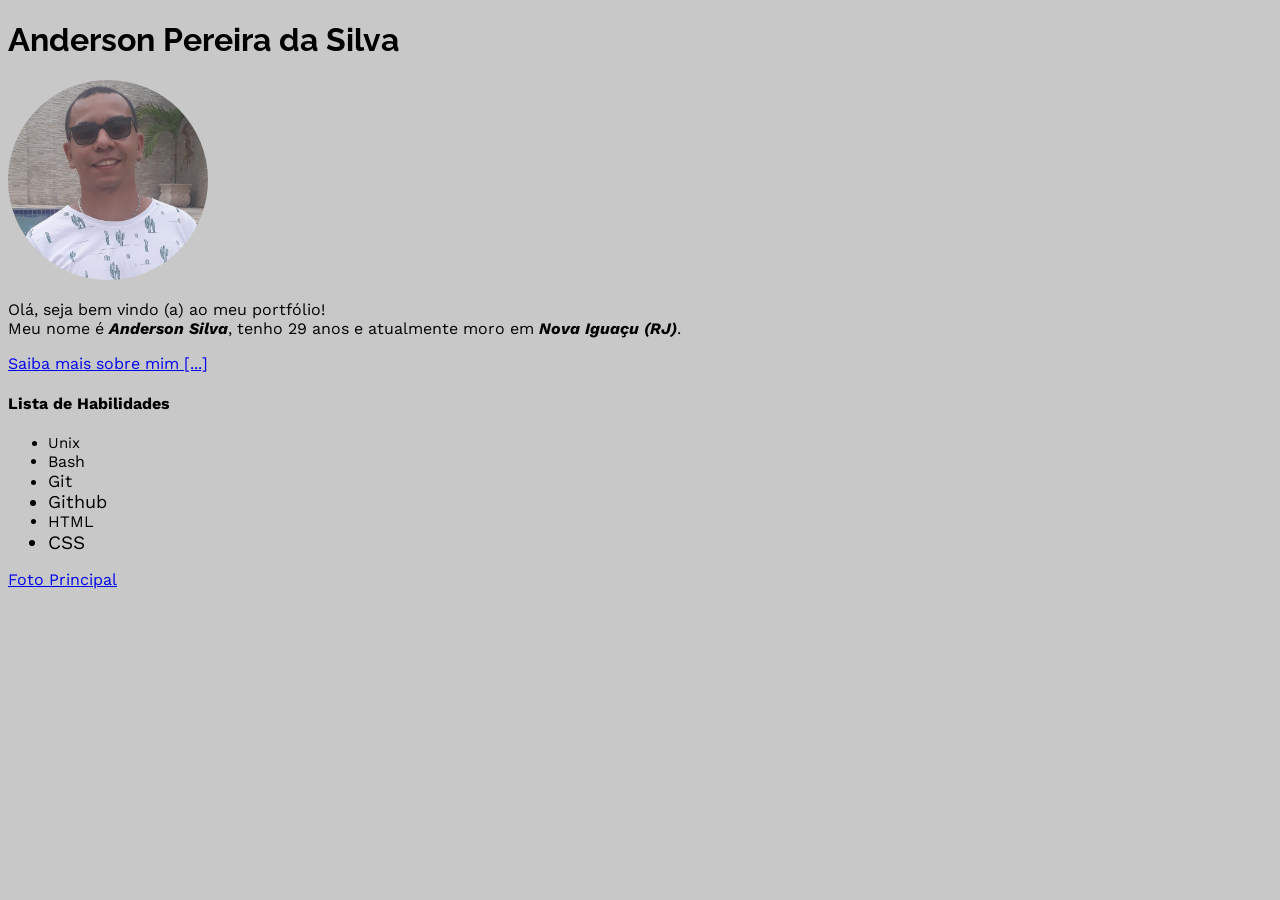
==== index.html @ 22aed782 "Adicionei um tamanho diferente para cada item da lista de habilidades" ====
<!DOCTYPE html>
<html lang="pt-br">
<head>
    <meta charset="UTF-8">
    <title>Anderson Silva</title>
    <link rel="preconnect" href="https://fonts.googleapis.com">
    <link rel="preconnect" href="https://fonts.gstatic.com" crossorigin>
    <link href="https://fonts.googleapis.com/css2?family=Raleway:wght@200;300&family=Work+Sans:wght@400&display=swap" rel="stylesheet">
    <style>
        body {
            font-family: 'Work Sans', sans-serif;
            background-color: #C8C8C8;
        }
        #main-picture {
            border-radius: 100%;
        }

        #main-title {
            font-family: 'Raleway', sans-serif;
        }
        strong {
            font-style: italic;
        }
        .size1 {
            font-size: 15px;
        }
        .size2 {
            font-size: 16px;
        }
        .size3 {
            font-size: 17px;
        }
        .size4 {
            font-size: 18px;
        }
        .size6 {
            font-size: 19px;
        }
    </style>
</head>
<body>
    <h1 id="main-title">Anderson Pereira da Silva</h1>
    <img id="main-picture" src="image/foto-perfil.jpg" alt="Foto do Anderson Pereira da Silva" width="200px">
    <p>
        Olá, seja bem vindo (a) ao meu portfólio! <br>
        Meu nome é <strong>Anderson Silva</strong>, tenho 29 anos e atualmente moro em <strong>Nova Iguaçu (RJ)</strong>. 
    </p>
    <a href="https://www.linkedin.com/in/ap-silva/" target="_blank">Saiba mais sobre mim [...]</a>
    <h4>Lista de Habilidades</h4>
    <ul>
        <li class="size1">Unix</li>
        <li class="size2">Bash</li>
        <li class="size3">Git</li>
        <li class="size4">Github</li>
        <li class="size5">HTML</li>
        <li class="size6">CSS</li>
    </ul>
    <a href="#main-picture">Foto Principal</a>
</body>
</html>
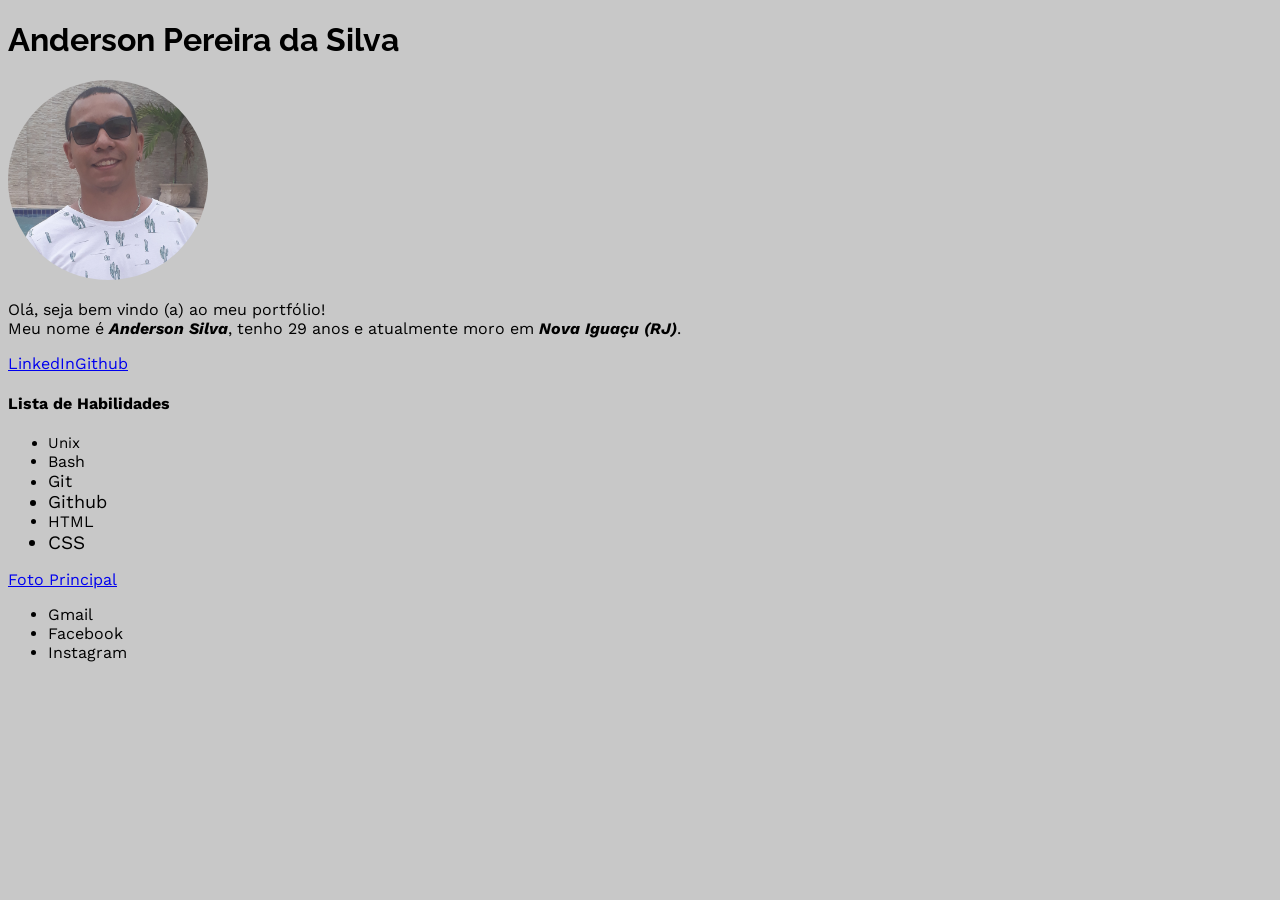
==== commit fdc8a2d0: "Adicionei as redes sociais" ====
--- a/index.html
+++ b/index.html
@@ -45,7 +45,7 @@
         Olá, seja bem vindo (a) ao meu portfólio! <br>
         Meu nome é <strong>Anderson Silva</strong>, tenho 29 anos e atualmente moro em <strong>Nova Iguaçu (RJ)</strong>. 
     </p>
-    <a href="https://www.linkedin.com/in/ap-silva/" target="_blank">Saiba mais sobre mim [...]</a>
+    <a href="https://www.linkedin.com/in/ap-silva/" target="_blank">LinkedIn</a><a href="https://github.com/Andersonp-Silva25" target="_blank">Github</a>
     <h4>Lista de Habilidades</h4>
     <ul>
         <li class="size1">Unix</li>
@@ -56,5 +56,12 @@
         <li class="size6">CSS</li>
     </ul>
     <a href="#main-picture">Foto Principal</a>
+    <ul>
+        <li>Gmail</li>
+        <li>Facebook</li>
+        <li>Instagram</li>
+    </ul>
+
+
 </body>
 </html>
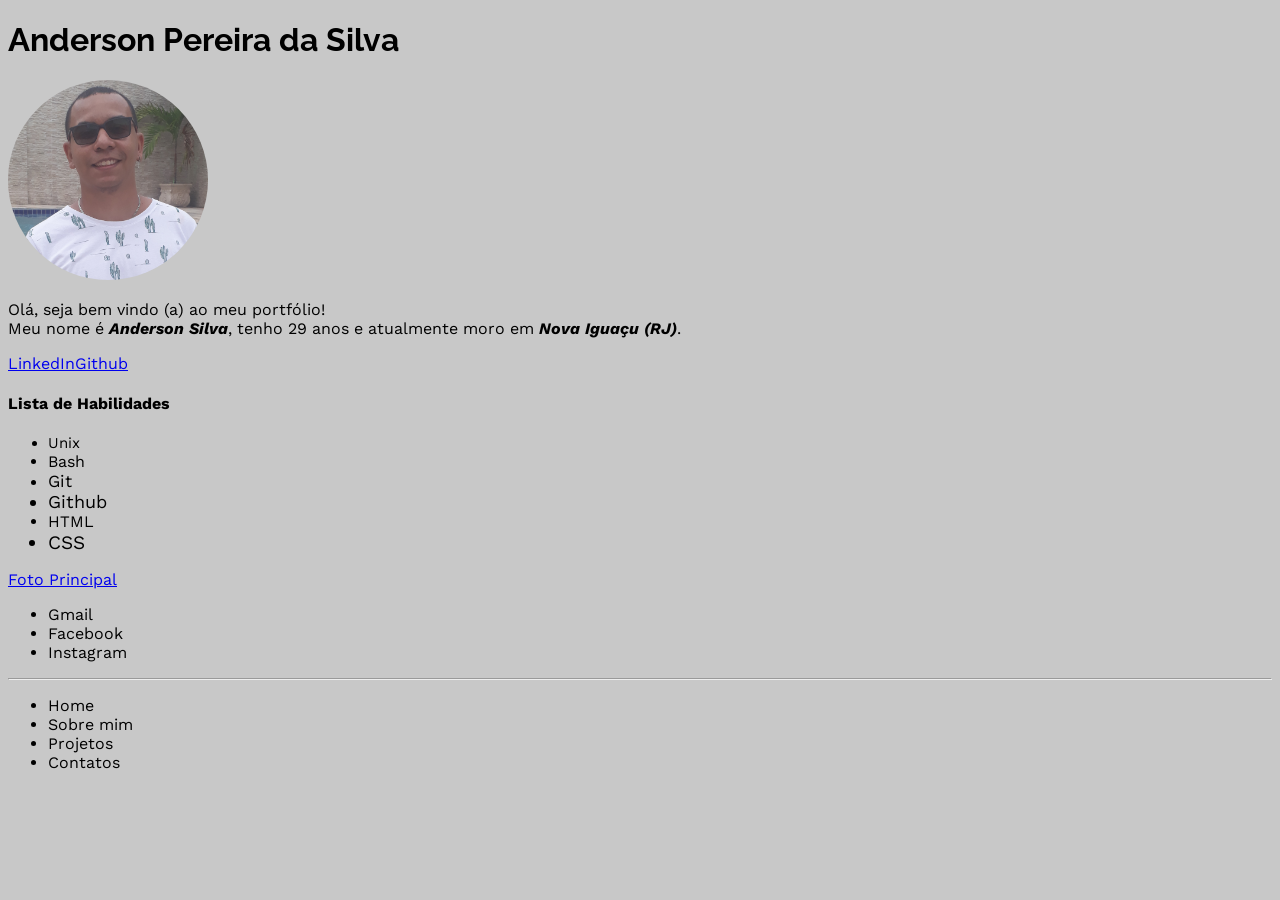
==== commit 83d5c2fd: "Adicionei o menu principal" ====
--- a/index.html
+++ b/index.html
@@ -61,7 +61,14 @@
         <li>Facebook</li>
         <li>Instagram</li>
     </ul>
+    <hr>
 
+    <ul>
+        <li>Home</li>
+        <li>Sobre mim</li>
+        <li>Projetos</li>
+        <li>Contatos</li>
+    </ul>
 
 </body>
 </html>
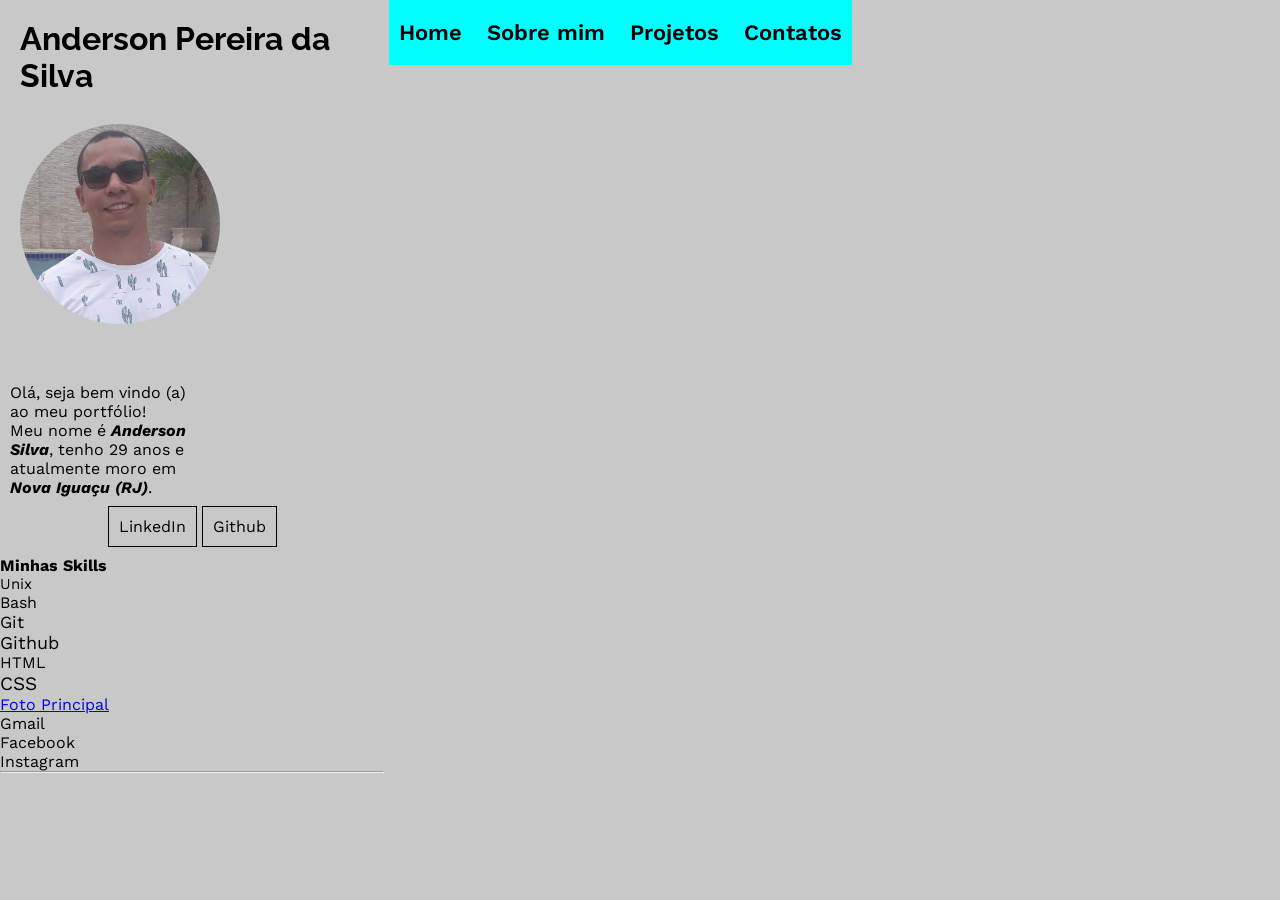
==== commit b0355bf3: "Adiciona novo projeto" ====
--- a/index.html
+++ b/index.html
@@ -6,69 +6,56 @@
     <link rel="preconnect" href="https://fonts.googleapis.com">
     <link rel="preconnect" href="https://fonts.gstatic.com" crossorigin>
     <link href="https://fonts.googleapis.com/css2?family=Raleway:wght@200;300&family=Work+Sans:wght@400&display=swap" rel="stylesheet">
-    <style>
-        body {
-            font-family: 'Work Sans', sans-serif;
-            background-color: #C8C8C8;
-        }
-        #main-picture {
-            border-radius: 100%;
-        }
-
-        #main-title {
-            font-family: 'Raleway', sans-serif;
-        }
-        strong {
-            font-style: italic;
-        }
-        .size1 {
-            font-size: 15px;
-        }
-        .size2 {
-            font-size: 16px;
-        }
-        .size3 {
-            font-size: 17px;
-        }
-        .size4 {
-            font-size: 18px;
-        }
-        .size6 {
-            font-size: 19px;
-        }
-    </style>
+    <link rel="stylesheet" href="style.css">
 </head>
 <body>
-    <h1 id="main-title">Anderson Pereira da Silva</h1>
-    <img id="main-picture" src="image/foto-perfil.jpg" alt="Foto do Anderson Pereira da Silva" width="200px">
-    <p>
-        Olá, seja bem vindo (a) ao meu portfólio! <br>
-        Meu nome é <strong>Anderson Silva</strong>, tenho 29 anos e atualmente moro em <strong>Nova Iguaçu (RJ)</strong>. 
-    </p>
-    <a href="https://www.linkedin.com/in/ap-silva/" target="_blank">LinkedIn</a><a href="https://github.com/Andersonp-Silva25" target="_blank">Github</a>
-    <h4>Lista de Habilidades</h4>
-    <ul>
-        <li class="size1">Unix</li>
-        <li class="size2">Bash</li>
-        <li class="size3">Git</li>
-        <li class="size4">Github</li>
-        <li class="size5">HTML</li>
-        <li class="size6">CSS</li>
-    </ul>
-    <a href="#main-picture">Foto Principal</a>
-    <ul>
-        <li>Gmail</li>
-        <li>Facebook</li>
-        <li>Instagram</li>
-    </ul>
-    <hr>
+    <div id="principal-esquerda">
+        <h1 id="main-title">Anderson Pereira da Silva</h1>
+        
+        <div id="foto-descricao">
+            <img id="main-picture" src="image/foto-perfil.jpg" alt="Foto do Anderson Pereira da Silva" width="200px">
+                    
+            <div id="descricao">
+                <p>
+                    Olá, seja bem vindo (a) ao meu portfólio! <br>
+                    Meu nome é <strong>Anderson Silva</strong>, tenho 29 anos e atualmente moro em <strong>Nova Iguaçu (RJ)</strong>. 
+                </p>
+            </div>
+        </div>
 
-    <ul>
-        <li>Home</li>
-        <li>Sobre mim</li>
-        <li>Projetos</li>
-        <li>Contatos</li>
-    </ul>
+        <div id="curriculo">
+            <a href="https://www.linkedin.com/in/ap-silva/" target="_blank">LinkedIn</a>
+            <a href="https://github.com/Andersonp-Silva25" target="_blank">Github</a>
+        </div>
+        
+        <h4>Minhas Skills</h4>
+        <ul>
+            <li class="size1">Unix</li>
+            <li class="size2">Bash</li>
+            <li class="size3">Git</li>
+            <li class="size4">Github</li>
+            <li class="size5">HTML</li>
+            <li class="size6">CSS</li>
+        </ul>
+        <a href="#main-picture">Foto Principal</a>
+        <ul>
+            <li>Gmail</li>
+            <li>Facebook</li>
+            <li>Instagram</li>
+        </ul>
+        <hr>
+    </div>
+
+    <div id="principal-direita">
+        <div id="menu">
+            <ul id="menu-horizontal">
+                <li><a href="#">Home</a></li>
+                <li><a href="#">Sobre mim</a></li>
+                <li><a href="#">Projetos</a></li>
+                <li><a href="#">Contatos</a></li>
+            </ul>
+        </div>
+    </div>
 
 </body>
 </html>
--- a/style.css
+++ b/style.css
@@ -0,0 +1,114 @@
+*{
+    margin: 0;
+    padding: 0;
+}
+body {
+    font-family: 'Work Sans', sans-serif;
+    background-color: #C8C8C8;
+}
+#main-picture {
+    border-radius: 100%;
+    display: inline-block;
+    margin-left: 20px;
+}
+
+#main-title {
+    font-family: 'Raleway', sans-serif;
+    margin-left: 20px;
+    margin-bottom: 30px;
+    margin-top: 20px;
+}
+strong {
+    font-style: italic;
+}
+.size1 {
+    font-size: 15px;
+}
+.size2 {
+    font-size: 16px;
+}
+.size3 {
+    font-size: 17px;
+}
+.size4 {
+    font-size: 18px;
+}
+.size6 {
+    font-size: 19px;
+}
+
+#principal-esquerda {
+    display: inline-block;
+    max-width: 30%;
+    max-height: 100%;
+}
+
+#principal-direita {
+    display: inline-block;
+    max-width: 100%;
+    max-height: 100%;
+    background-color: aqua;
+    vertical-align: top;
+}
+
+#menu {
+    margin-top: 20px;
+    padding-bottom: 20px;
+    
+}
+
+#menu-horizontal {
+    list-style: none;
+    padding: 0;
+}
+
+#menu-horizontal li {
+    display: inline;
+}
+
+ul li a {
+    font-size: 22px;
+    font-weight: 600;
+    padding: 10px;
+    text-decoration: none;
+    color: #000;
+}
+
+ul li a:hover {
+    color: white;
+}
+
+#curriculo {
+    text-align: center;
+    margin-top: 20px;
+    margin-bottom: 20px;
+
+}
+
+#curriculo a {
+    background-color: transparent;
+    padding: 10px;
+    border: #000 solid 1px;
+    margin: 0;
+    text-decoration: none;
+    color: #000;
+}
+
+#curriculo a:hover {
+    background-color: burlywood;
+    color: white;
+}
+
+#descricao {
+    display: inline-block;
+    max-width: 50%;
+    vertical-align: top;
+    padding-top: 55px;
+    margin-left: 10px;
+    
+}
+
+#foto-descricao {
+    max-width: 100%;
+    vertical-align: center;
+}
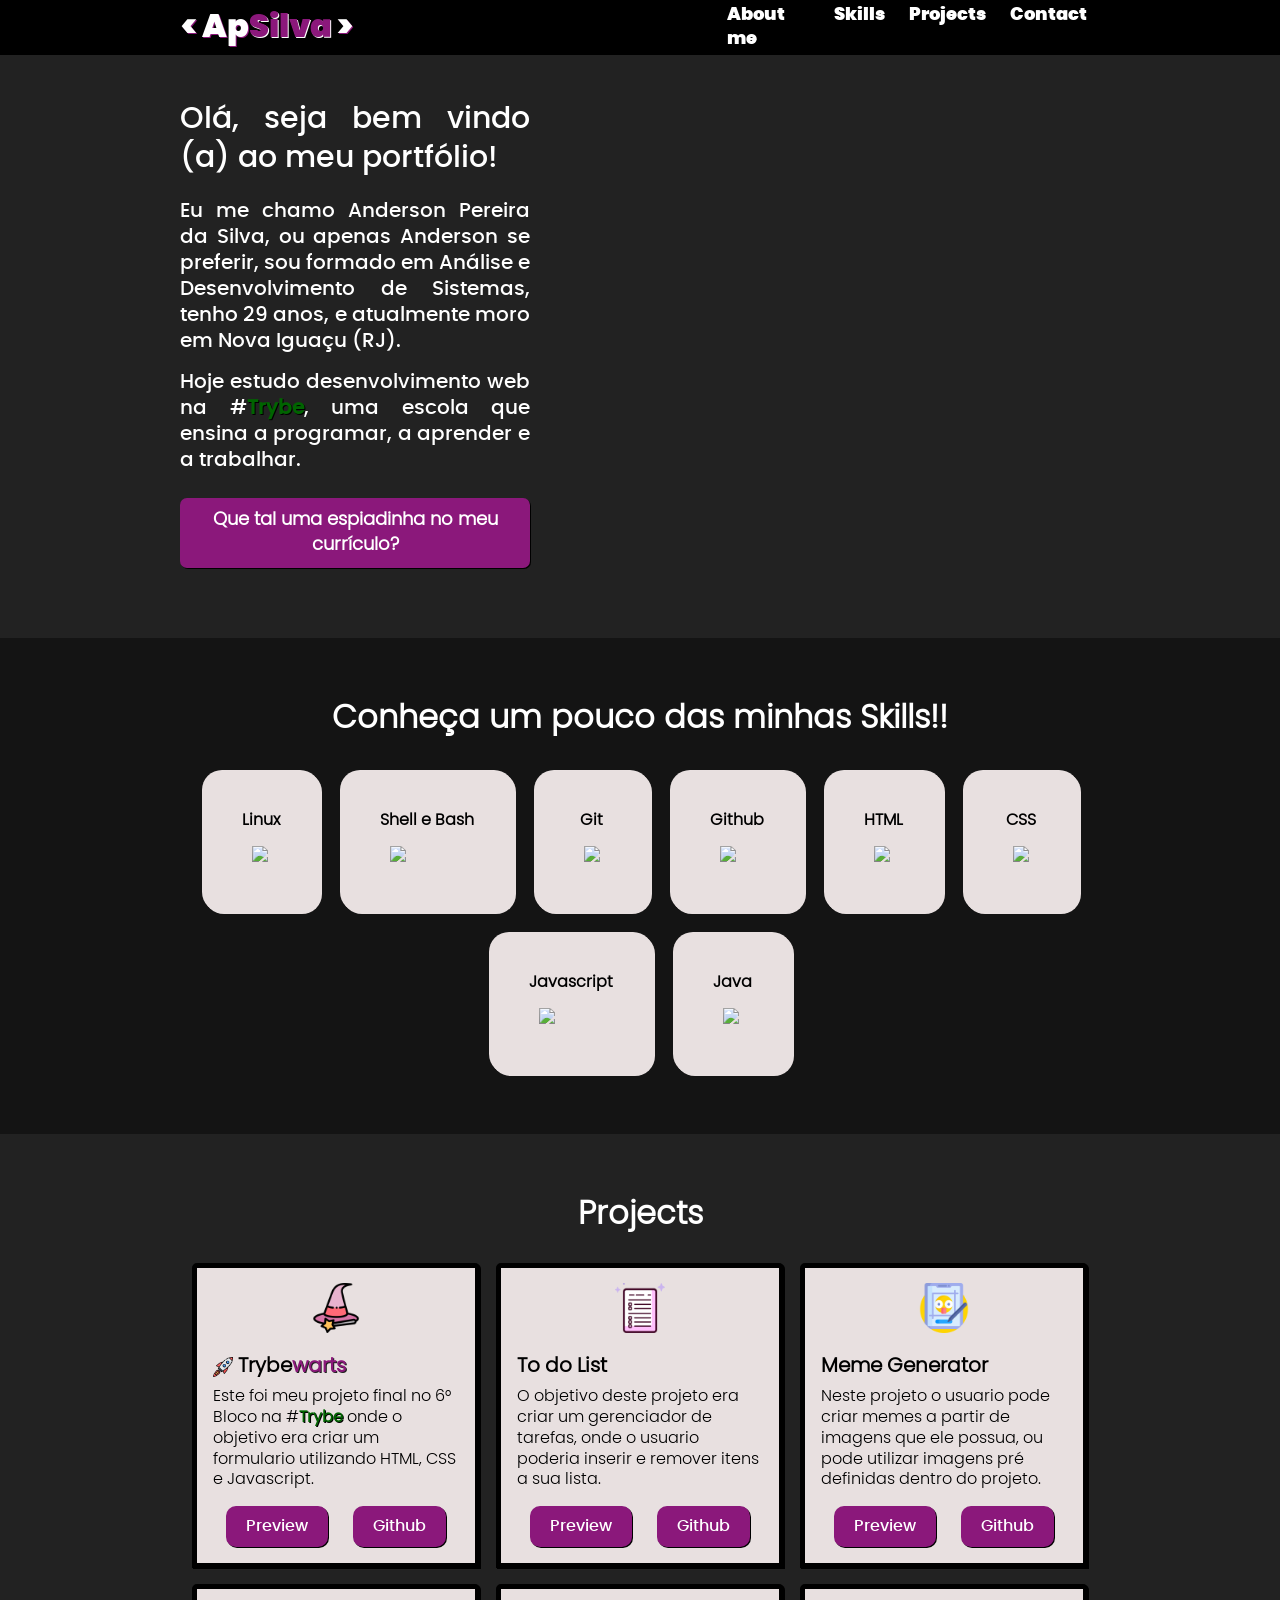
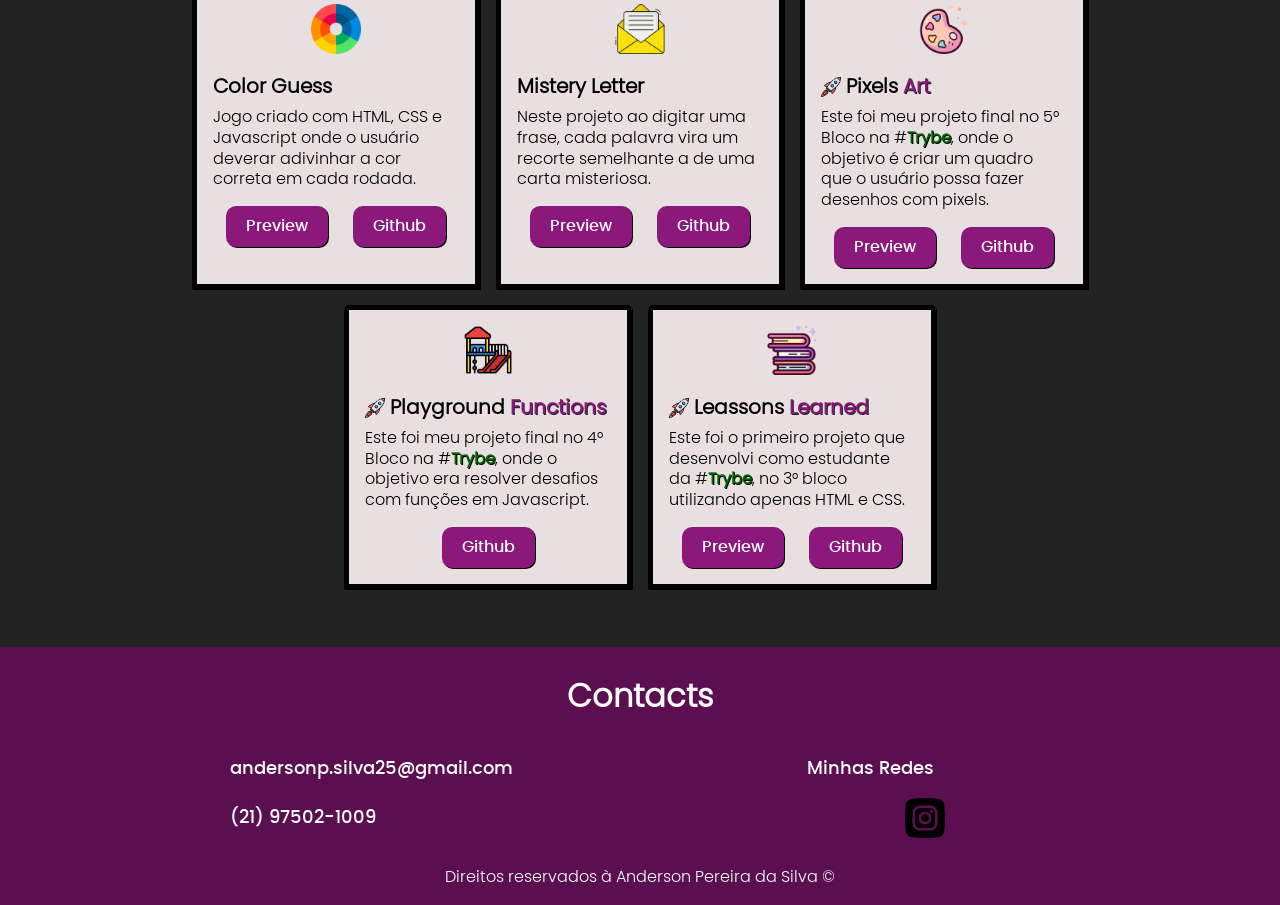
==== commit 3777632f: "Novo Portifolio" ====
--- a/index.html
+++ b/index.html
@@ -2,60 +2,234 @@
 <html lang="pt-br">
 <head>
     <meta charset="UTF-8">
-    <title>Anderson Silva</title>
-    <link rel="preconnect" href="https://fonts.googleapis.com">
-    <link rel="preconnect" href="https://fonts.gstatic.com" crossorigin>
-    <link href="https://fonts.googleapis.com/css2?family=Raleway:wght@200;300&family=Work+Sans:wght@400&display=swap" rel="stylesheet">
+    <meta http-equiv="X-UA-Compatible" content="IE=edge">
+    <meta name="viewport" content="width=device-width, initial-scale=1.0">
+    <!-- CSS only -->
+    <link href="https://cdn.jsdelivr.net/npm/bootstrap@5.2.0-beta1/dist/css/bootstrap.min.css" rel="stylesheet" integrity="sha384-0evHe/X+R7YkIZDRvuzKMRqM+OrBnVFBL6DOitfPri4tjfHxaWutUpFmBp4vmVor" crossorigin="anonymous">
     <link rel="stylesheet" href="style.css">
+    <link rel="stylesheet" href="fonts.css">
+    <title>Portifólio</title>
 </head>
 <body>
-    <div id="principal-esquerda">
-        <h1 id="main-title">Anderson Pereira da Silva</h1>
-        
-        <div id="foto-descricao">
-            <img id="main-picture" src="image/foto-perfil.jpg" alt="Foto do Anderson Pereira da Silva" width="200px">
-                    
-            <div id="descricao">
-                <p>
-                    Olá, seja bem vindo (a) ao meu portfólio! <br>
-                    Meu nome é <strong>Anderson Silva</strong>, tenho 29 anos e atualmente moro em <strong>Nova Iguaçu (RJ)</strong>. 
-                </p>
-            </div>
-        </div>
-
-        <div id="curriculo">
-            <a href="https://www.linkedin.com/in/ap-silva/" target="_blank">LinkedIn</a>
-            <a href="https://github.com/Andersonp-Silva25" target="_blank">Github</a>
-        </div>
-        
-        <h4>Minhas Skills</h4>
-        <ul>
-            <li class="size1">Unix</li>
-            <li class="size2">Bash</li>
-            <li class="size3">Git</li>
-            <li class="size4">Github</li>
-            <li class="size5">HTML</li>
-            <li class="size6">CSS</li>
-        </ul>
-        <a href="#main-picture">Foto Principal</a>
-        <ul>
-            <li>Gmail</li>
-            <li>Facebook</li>
-            <li>Instagram</li>
-        </ul>
-        <hr>
+  <header id="main-header">
+    <div id="main-logo">
+      <span>< Ap</span>Silva<span> ></span>
     </div>
-
-    <div id="principal-direita">
-        <div id="menu">
-            <ul id="menu-horizontal">
-                <li><a href="#">Home</a></li>
-                <li><a href="#">Sobre mim</a></li>
-                <li><a href="#">Projetos</a></li>
-                <li><a href="#">Contatos</a></li>
-            </ul>
-        </div>
-    </div>
-
+    <nav id="main-nav">
+      <a href="#about-me">About me</a>
+      <a href="#skills">Skills</a>
+      <a href="#projects">Projects</a>
+      <a href="#contact">Contact</a>
+    </nav>
+  </header>
+
+  <main id="main-container">
+
+    <section id="about-me">
+      <img src="image/rio-de-janeiro-809756.jpg" alt="">
+      <section id="main-discribe">
+        <section id="describe">
+          <p class="text-discribe text-discribe-welcome">Olá, seja bem vindo (a) ao meu portfólio!</p>
+          <p class="text-discribe">Eu me chamo Anderson Pereira da Silva, ou apenas Anderson se preferir, sou formado em Análise e Desenvolvimento de Sistemas, tenho 29 anos, e atualmente moro em Nova Iguaçu (RJ).</p>
+          <p class="text-discribe">Hoje estudo desenvolvimento web na #<span class="trybe">Trybe</span>, uma escola que ensina a programar, a aprender e a trabalhar. </p>
+          <button id="more-information">Que tal uma espiadinha no meu currículo?</button>
+        </section>
+        <!-- <div id="photo"><img src="./image/foto-perfil.jpg" alt="Foto Anderson Silva"></div> -->
+      </section>
+    </section>
+
+    <section id="skills">
+      <section id="my-skills">
+        <p class="title">Conheça um pouco das minhas Skills!!</p>
+
+        <section id="skills-icons">
+          <article class="skill-icon-container">
+            <p>Linux</p>
+            <img src="https://cdn.jsdelivr.net/gh/devicons/devicon/icons/linux/linux-original.svg" />
+          </article>
+          <article class="skill-icon-container">
+            <p>Shell e Bash</p>
+            <img src="https://cdn.jsdelivr.net/gh/devicons/devicon/icons/bash/bash-original.svg" />
+          </article>
+          <article class="skill-icon-container">
+            <p>Git</p>
+            <img src="https://cdn.jsdelivr.net/gh/devicons/devicon/icons/git/git-original.svg" />          
+          </article>
+          <article class="skill-icon-container">
+            <p>Github</p>
+            <img src="https://cdn.jsdelivr.net/gh/devicons/devicon/icons/github/github-original.svg" />                  
+          </article>
+          <article class="skill-icon-container">
+            <p>HTML</p>
+            <img src="https://cdn.jsdelivr.net/gh/devicons/devicon/icons/html5/html5-original.svg" />          
+          </article>
+          <article class="skill-icon-container">
+            <p>CSS</p>
+            <img src="https://cdn.jsdelivr.net/gh/devicons/devicon/icons/css3/css3-original.svg" />          
+          </article>
+          <article class="skill-icon-container">
+            <p>Javascript</p>
+            <img src="https://cdn.jsdelivr.net/gh/devicons/devicon/icons/javascript/javascript-original.svg" />          
+          </article>
+          <article class="skill-icon-container">
+            <p>Java</p>
+            <img src="https://cdn.jsdelivr.net/gh/devicons/devicon/icons/java/java-original.svg" />
+          </article>
+        </section>
+      </section>
+    </section>
+
+    <section id="projects">
+      <section id="my-projects">
+        <p class="title">Projects</p>
+
+        <section id="all-projects">
+          <div class="card" style="width: 18rem;">
+            <div class="project-img">
+              <img src="image/projects-icons/chapeu-de-mago.png" class="card-img-top" alt="Lessons Learned">
+            </div>
+            <div class="card-body">
+              <h5 class="card-title"><img class="foguete" src="image/projects-icons/foguete.png" alt=""> Trybe<span class="card-title-trybe">warts</span></h5>
+              <p class="card-text">Este foi meu projeto final no 6° Bloco na #<span class="trybe">Trybe</span> onde o objetivo era criar um formulario utilizando HTML, CSS e Javascript.</p>
+              <div class="project-btn">
+                <a class="btn-card">Preview</a>
+                <a class="btn-card">Github</a>
+              </div>
+            </div>
+          </div>  
+
+          <div class="card" style="width: 18rem;">
+            <div class="project-img">
+              <img src="image/projects-icons/teste.png" class="card-img-top" alt="Lessons Learned">
+            </div>
+            <div class="card-body">
+              <h5 class="card-title">To do List</h5>
+              <p class="card-text">O objetivo deste projeto era criar um gerenciador de tarefas, onde o usuario poderia inserir e remover itens a sua lista.</p>
+              <div class="project-btn">
+                <a class="btn-card">Preview</a>
+                <a class="btn-card">Github</a>
+              </div>
+            </div>
+          </div>  
+
+          <div class="card" style="width: 18rem;">
+            <div class="project-img">
+              <img src="image/projects-icons/meme.png" class="card-img-top" alt="Lessons Learned">
+            </div>
+            <div class="card-body">
+              <h5 class="card-title">Meme Generator</h5>
+              <p class="card-text">Neste projeto o usuario pode criar memes a partir de imagens que ele possua, ou pode utilizar imagens pré definidas dentro do projeto.</p>
+              <div class="project-btn">
+                <a class="btn-card">Preview</a>
+                <a class="btn-card">Github</a>
+              </div>
+            </div>
+          </div>  
+
+          <div class="card" style="width: 18rem;">
+            <div class="project-img">
+              <img src="image/projects-icons/roda-de-cores.png" class="card-img-top" alt="Lessons Learned">
+            </div>
+            <div class="card-body">
+              <h5 class="card-title">Color Guess</h5>
+              <p class="card-text">Jogo criado com HTML, CSS e Javascript onde o usuário deverar adivinhar a cor correta em cada rodada.</p>
+              <div class="project-btn">
+                <a class="btn-card">Preview</a>
+                <a class="btn-card">Github</a>
+              </div>
+            </div>
+          </div>  
+
+          <div class="card" style="width: 18rem;">
+            <div class="project-img">
+              <img src="image/projects-icons/aplicativo.png" class="card-img-top" alt="Lessons Learned">
+            </div>
+            <div class="card-body">
+              <h5 class="card-title">Mistery Letter</h5>
+              <p class="card-text">Neste projeto ao digitar uma frase, cada palavra vira um recorte semelhante a de uma carta misteriosa.</p>
+              <div class="project-btn">
+                <a class="btn-card">Preview</a>
+                <a class="btn-card">Github</a>
+              </div>
+            </div>
+          </div>  
+
+          <div class="card" style="width: 18rem;">
+            <div class="project-img">
+              <img src="image/projects-icons/paleta-de-cores.png" class="card-img-top" alt="Lessons Learned">
+            </div>
+            <div class="card-body">
+              <h5 class="card-title"><img class="foguete" src="image/projects-icons/foguete.png" alt=""> Pixels <span class="card-title-trybe">Art</span></h5>
+              <p class="card-text">Este foi meu projeto final no 5° Bloco na #<span class="trybe">Trybe</span>, onde o objetivo é criar um quadro que o usuário possa fazer desenhos com pixels.</p>
+              <div class="project-btn">
+                <a class="btn-card" href="projetos/pixel-art/" target="_blank">Preview</a>
+                <a class="btn-card">Github</a>
+              </div>
+            </div>
+          </div>  
+
+          <div class="card" style="width: 18rem;">
+            <div class="project-img">
+              <img src="image/projects-icons/playground.png" class="card-img-top" alt="Lessons Learned">
+            </div>
+            <div class="card-body">
+              <h5 class="card-title"><img class="foguete" src="image/projects-icons/foguete.png" alt=""> Playground <span class="card-title-trybe">Functions</span></h5>
+              <p class="card-text">Este foi meu projeto final no 4° Bloco na #<span class="trybe">Trybe</span>, onde o objetivo era resolver desafios com funções em Javascript.</p>
+              <div class="project-btn">
+                <a class="btn-card">Github</a>
+              </div>
+            </div>
+          </div> 
+          
+          <div class="card" style="width: 18rem;">
+            <div class="project-img">
+              <img src="image/projects-icons/livro.png" class="card-img-top" alt="Lessons Learned">
+            </div>
+            <div class="card-body">
+              <h5 class="card-title"><img class="foguete" src="image/projects-icons/foguete.png" alt=""> Leassons <span class="card-title-trybe">Learned</span></h5>
+              <p class="card-text">Este foi o primeiro projeto que desenvolvi como estudante da #<span class="trybe">Trybe</span>, no 3° bloco utilizando apenas HTML e CSS.</p>
+              <div class="project-btn">
+                <a class="btn-card" href="projetos/lessons-learned/" target="_blank">Preview</a>
+                <a class="btn-card">Github</a>
+              </div>
+            </div>
+          </div> 
+        </section>
+      </section>
+    </section>
+
+    <section id="contact">
+      <section id="talk-me">
+        <p class="title-contact">Contacts</p>
+        <section id="main-contact-container">
+          <section id="contact-container">
+            <article class="contact-container-info">
+              <img src="./image/simbolo-do-google.png" alt="">
+              <a href="mailto:andersonp.silva25@gmail.com">andersonp.silva25@gmail.com</a>
+            </article>
+            <article class="contact-container-info">
+              <img src="image/whatsapp.png" alt="">
+              <a href="https://bit.ly/3mO5YVC" target="_blank">(21) 97502-1009</a>
+            </article>
+          </section>
+          <aside id="social-container">
+            <p>Minhas Redes</p>
+            <section id="social-container-icons">
+              <a id="github-img" href="https://github.com/Andersonp-Silva25" target="_blank"></a>
+              <a id="linkedin-img" href="https://www.linkedin.com/in/ap-silva/" target="_blank"></a>
+              <a id="instagram-img" href="https://www.instagram.com/andersonp.sillva/" target="_blank"></a>
+            </section>
+          </aside>
+        </section>
+      </section>
+    </section>
+
+  </main>
+
+  <footer id="footer">
+    <p>Direitos reservados à Anderson Pereira da Silva ©</p>
+  </footer>
+  
+  <script src="script.js"></script>
 </body>
 </html>
--- a/style.css
+++ b/style.css
@@ -1,114 +1,393 @@
-*{
-    margin: 0;
-    padding: 0;
-}
-body {
-    font-family: 'Work Sans', sans-serif;
-    background-color: #C8C8C8;
-}
-#main-picture {
-    border-radius: 100%;
-    display: inline-block;
-    margin-left: 20px;
-}
-
-#main-title {
-    font-family: 'Raleway', sans-serif;
-    margin-left: 20px;
-    margin-bottom: 30px;
-    margin-top: 20px;
-}
-strong {
-    font-style: italic;
-}
-.size1 {
-    font-size: 15px;
-}
-.size2 {
-    font-size: 16px;
-}
-.size3 {
-    font-size: 17px;
-}
-.size4 {
+* {
+    margin: 0px;
+    padding: 0px;
+}
+
+body{
+    font-family: poppinslight;
+    line-height: 1.3;
+    color: white;
+    background-color: #222222;
+}
+
+/* Header */
+
+#main-header {
+    display: flex;
+    justify-content: space-around;
+    background-color: black;
+    align-items: center;
+    height: 55px;
+    font-family: poppinsblack;
+    position: fixed;
+    width: 100%;
+    z-index: 5;
+}
+
+#main-logo {
+    color: #8B187B;
+    font-size: xx-large;
+    font-weight: 600;
+    text-shadow: 0.6px 0.6px white;
+}
+
+#main-logo span {
+    color: white;
+    text-shadow: 0.6px 0.6px #8B187B;
+}
+
+#main-nav {
+    display: flex;
+    width: 30%;
+    justify-content: space-around;
     font-size: 18px;
 }
-.size6 {
-    font-size: 19px;
-}
-
-#principal-esquerda {
-    display: inline-block;
-    max-width: 30%;
-    max-height: 100%;
-}
-
-#principal-direita {
-    display: inline-block;
-    max-width: 100%;
-    max-height: 100%;
-    background-color: aqua;
-    vertical-align: top;
-}
-
-#menu {
-    margin-top: 20px;
-    padding-bottom: 20px;
-    
-}
-
-#menu-horizontal {
-    list-style: none;
-    padding: 0;
-}
-
-#menu-horizontal li {
-    display: inline;
-}
-
-ul li a {
-    font-size: 22px;
-    font-weight: 600;
+
+#main-nav a {
+    text-decoration: none;
+    color: white;
+    padding: 12px;
+    transition: 0.3s all;
+}
+
+#main-nav a:hover {
+    background-color: #5B0F51;
+    border-radius: 15px;
+    transition: 0.3s all;
+}
+
+/* About me */
+
+#about-me {
+    display: flex;
+    justify-content: center;
+}
+
+#about-me img {
+    position: fixed;
+    z-index: 0;
+    opacity: 25%;
+    width: 100%;
+}
+
+#main-discribe {
+    display: flex;
+    justify-content: space-between;
+    width: 920px;
+    margin-bottom: 70px;
+    align-items: center;
+    position: relative;
+    z-index: 1;
+}
+
+#describe {
+    display: flex;
+    flex-direction: column;
+    width: 350px;
+    font-size: 20px;
+}
+
+.text-discribe {
+    margin-bottom: 15px;
+    text-align: justify;
+    font-family: poppinsmedium;
+}
+
+.text-discribe-welcome {
+    font-size: 30px;
+    margin-bottom: 20px;
+    margin-top: 100px;
+}
+
+#more-information {
+    border: none;
+    background-color: #8B187B;
     padding: 10px;
+    margin-top: 10px;
+    border-radius: 7px;
+    color: white;
+    font-weight: 600;
+    font-size: 18px;
+    line-height: 1.4;
+    cursor: pointer;
+    transition: 0.3s all;
+    box-shadow: black 1px 1px;
+}
+
+#more-information:hover {
+    background-color: #5B0F51;
+    text-shadow: #8B187B 1px 1px;
+    transition: 0.3s all;
+}
+
+#photo img {
+    width: 430px;
+    border-radius: 50px;
+}
+
+.trybe {
+    color: darkgreen;
+    font-weight: 600;
+    text-shadow: black 1px 1px;
+}
+
+/* Skills */
+
+#skills {
+    display: flex;
+    justify-content: center;
+    background-color: rgba(0, 0, 0, 0.4);
+    color: white;
+    position: relative;
+    z-index: 1;
+}
+
+#my-skills {
+    width: 920px;
+}
+
+.title {
+    margin-top: 60px;
+    text-align: center;
+    font-size: xx-large;
+    font-weight: 600;
+    margin-bottom: 20px;
+}
+
+#my-skills img {
+    width: 80px;
+    margin: 10px;
+}
+
+#skills-icons {
+    display: flex;
+    justify-content: center;
+    flex-wrap: wrap;
+    margin-bottom: 50px;
+}
+
+.skill-icon-container {
+    background-color: #E8E0E0;
+    padding: 40px;
+    margin: 10px;
+    border-radius: 20px;
+    box-shadow: #E8E0E0 2px 2px;
+}
+
+.skill-icon-container p {
+    text-align: center;
+    color: black;
+    font-weight: 600;
+    margin-bottom: 5px;
+}
+
+/* Projects */
+
+#projects {
+    display: flex;
+    justify-content: center;
+}
+
+#my-projects {
+    width: 920px;
+}
+
+#all-projects {
+    display: flex;
+    justify-content: center;
+    flex-wrap: wrap;
+    margin-bottom: 50px;
+}
+
+.project-img {
+    display: flex;
+    justify-content: center;
+    padding-top: 15px;
+}
+
+.card {
+    border: black solid 5px;
+    box-shadow: black 1px 1px;
+    border-radius: 5px 5px 0px 0px;
+    background-color: #E8E0E0;
+    margin: 8px;
+}
+
+.card-img-top {
+    width: 50px;
+    margin-bottom: 5px;
+}
+
+.card-body {
+    color: black;
+}
+
+.project-btn {
+    display: flex;
+    justify-content: space-around;
+}
+
+.btn-card {
     text-decoration: none;
-    color: #000;
-}
-
-ul li a:hover {
-    color: white;
-}
-
-#curriculo {
+    padding: 10px 20px;
+    border-radius: 10px;
+    font-family: poppinsmedium;
+    color: white;
+    background-color: #8B187B;
+    border: none;
+    cursor: pointer;
+    transition: 0.3s all;
+    box-shadow: black 1px 1px;
+}
+
+.btn-card:hover {
+    color: white;
+    background-color: #5B0F51;
+    transition: 0.3s all;
+}
+
+.card-title {
+    font-weight: 600;
+}
+
+.card-title-trybe {
+    color: #8B187B;
+    text-shadow: #222222 1px 1px;
+}
+
+.foguete {
+    width: 20px;
+}
+
+/* Contatos */
+
+#contact {
+    display: flex;
+    justify-content: center;
+    color: white;
+    background-color: #5B0F51;
+    position: relative;
+    z-index: 1;
+}
+
+#talk-me {
+    width: 920px;
+    margin-bottom: 10px;
+}
+
+#main-contact-container {
+    display: flex;
+    margin-top: 40px;
+}
+
+#contact-container {
+    display: flex;
+    flex-direction: column;
+    justify-content: center;
+    width: 50%;
+}
+
+#contact-container img {
+    width: 40px;
+    padding: 10px;
+}
+
+.contact-container-info {
+    display: flex;
+    align-items: center;
+    margin-bottom: 25px;
+}
+
+.contact-container-info a { 
+    text-decoration: none;
+    font-family: poppinsmedium;
+    color: white;
+    margin-left: 10px;
+    font-size: 18px;
+}
+
+#social-container {
+    display: flex;
+    flex-direction: column;
+    align-items: center;
+    width: 50%;
+}
+
+#social-container-icons {
+    display: flex;
+    justify-content: space-between;
+    width: 150px;
+}
+
+#social-container p {
+    font-family: poppinsmedium;
+    color: white;
+    font-size: 18px;
+}
+
+#social-container img {
+    width: 40px;
+}
+
+.title-contact {
+    margin-top: 30px;
     text-align: center;
-    margin-top: 20px;
+    font-size: xx-large;
+    font-weight: 600;
     margin-bottom: 20px;
-
-}
-
-#curriculo a {
-    background-color: transparent;
-    padding: 10px;
-    border: #000 solid 1px;
-    margin: 0;
-    text-decoration: none;
-    color: #000;
-}
-
-#curriculo a:hover {
-    background-color: burlywood;
-    color: white;
-}
-
-#descricao {
-    display: inline-block;
-    max-width: 50%;
-    vertical-align: top;
-    padding-top: 55px;
-    margin-left: 10px;
-    
-}
-
-#foto-descricao {
-    max-width: 100%;
-    vertical-align: center;
+}
+
+#github-img {
+    background-image: url(image/github.png);
+    background-size: cover;
+    width: 40px;
+    height: 40px;
+    transition: 0.3s all;
+}
+
+#github-img:hover {
+    background-image: url(image/github-hover.png);
+    background-size: cover;
+    transition: 0.3s all;
+}
+
+#linkedin-img {
+    background-image: url(https://cdn.jsdelivr.net/gh/devicons/devicon/icons/linkedin/linkedin-plain.svg);
+    background-size: cover;
+    width: 40px;
+    height: 40px;
+    transition: 0.3s all;
+}
+
+#linkedin-img:hover {
+    background-image: url(https://cdn.jsdelivr.net/gh/devicons/devicon/icons/linkedin/linkedin-original.svg);
+    background-size: cover;
+    transition: 0.3s all;
+}
+
+#instagram-img {
+    background-image: url(image/instagram.png);
+    background-size: cover;
+    width: 40px;
+    height: 40px;
+    transition: 0.3s all;
+}
+
+#instagram-img:hover {
+    background-image: url(image/instagram-hover.png);
+    background-size: cover;
+    transition: 0.3s all;
+}
+
+/* Footer */
+
+#footer {
+    display: flex;
+    justify-content: center;
+    align-items: center;
+    height: 40px;
+    background-color: #5B0F51;
+    color: white;
+    position: relative;
+    z-index: 1;
 }
--- a/fonts.css
+++ b/fonts.css
@@ -0,0 +1,59 @@
+@font-face {
+    font-family: 'poppinsblack';
+    src: url('fonts/poppins-black-webfont.woff2') format('woff2'),
+         url('fonts/poppins-black-webfont.woff') format('woff');
+    font-weight: normal;
+    font-style: normal;
+  
+  }
+  
+  
+  
+  
+  @font-face {
+    font-family: 'poppinsbold';
+    src: url('fonts/poppins-bold-webfont.woff2') format('woff2'),
+         url('fonts/poppins-bold-webfont.woff') format('woff');
+    font-weight: normal;
+    font-style: normal;
+  
+  }
+  
+  
+  @font-face {
+    font-family: 'poppinslight';
+    src: url('fonts/poppins-light-webfont.woff2') format('woff2'),
+         url('fonts/poppins-light-webfont.woff') format('woff');
+    font-weight: normal;
+    font-style: normal;
+  
+  }
+  
+  
+  @font-face {
+    font-family: 'poppinsmedium';
+    src: url('fonts/poppins-medium-webfont.woff2') format('woff2'),
+         url('fonts/poppins-medium-webfont.woff') format('woff');
+    font-weight: normal;
+    font-style: normal;
+  
+  }
+  
+  @font-face {
+    font-family: 'poppinsregular';
+    src: url('fonts/poppins-regular-webfont.woff2') format('woff2'),
+         url('fonts/poppins-regular-webfont.woff') format('woff');
+    font-weight: normal;
+    font-style: normal;
+  
+  }
+  
+  @font-face {
+    font-family: 'poppinssemibold';
+    src: url('fonts/poppins-semibold-webfont.woff2') format('woff2'),
+         url('fonts/poppins-semibold-webfont.woff') format('woff');
+    font-weight: normal;
+    font-style: normal;
+  
+  }
+  
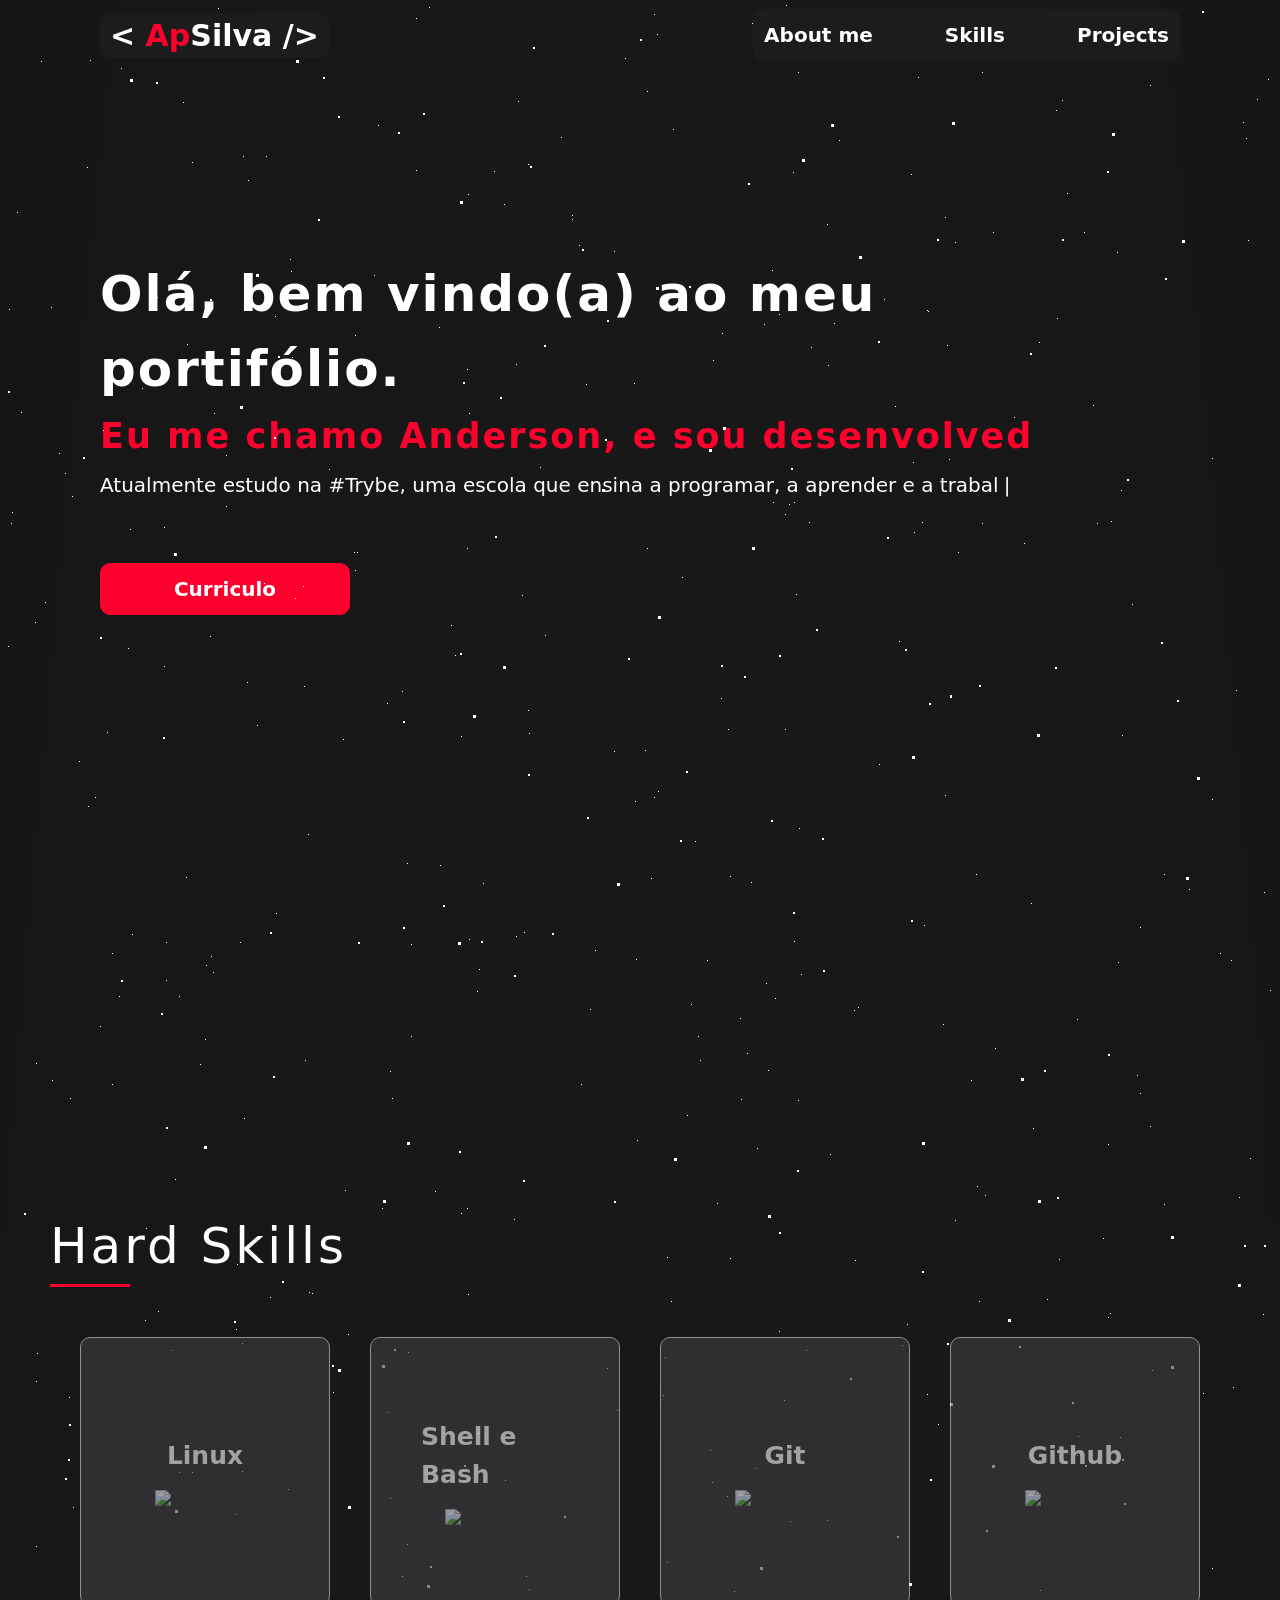
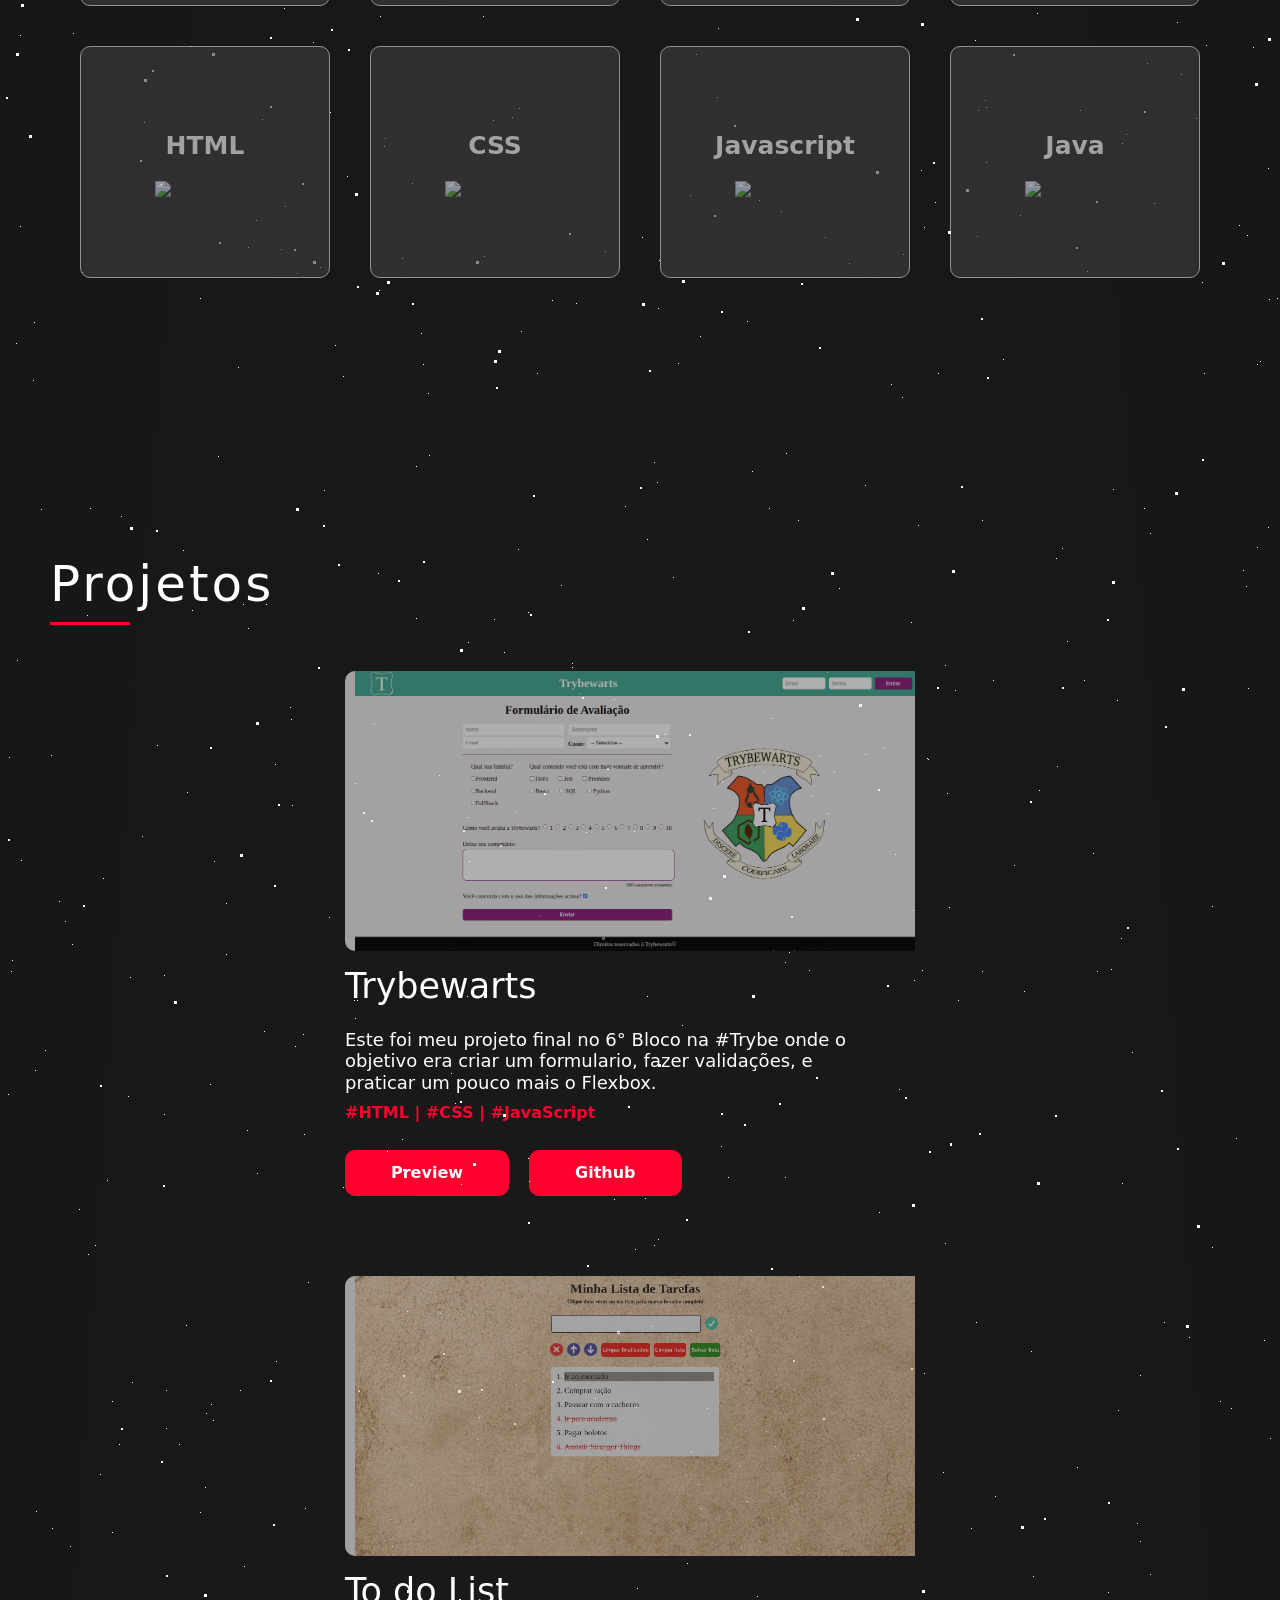
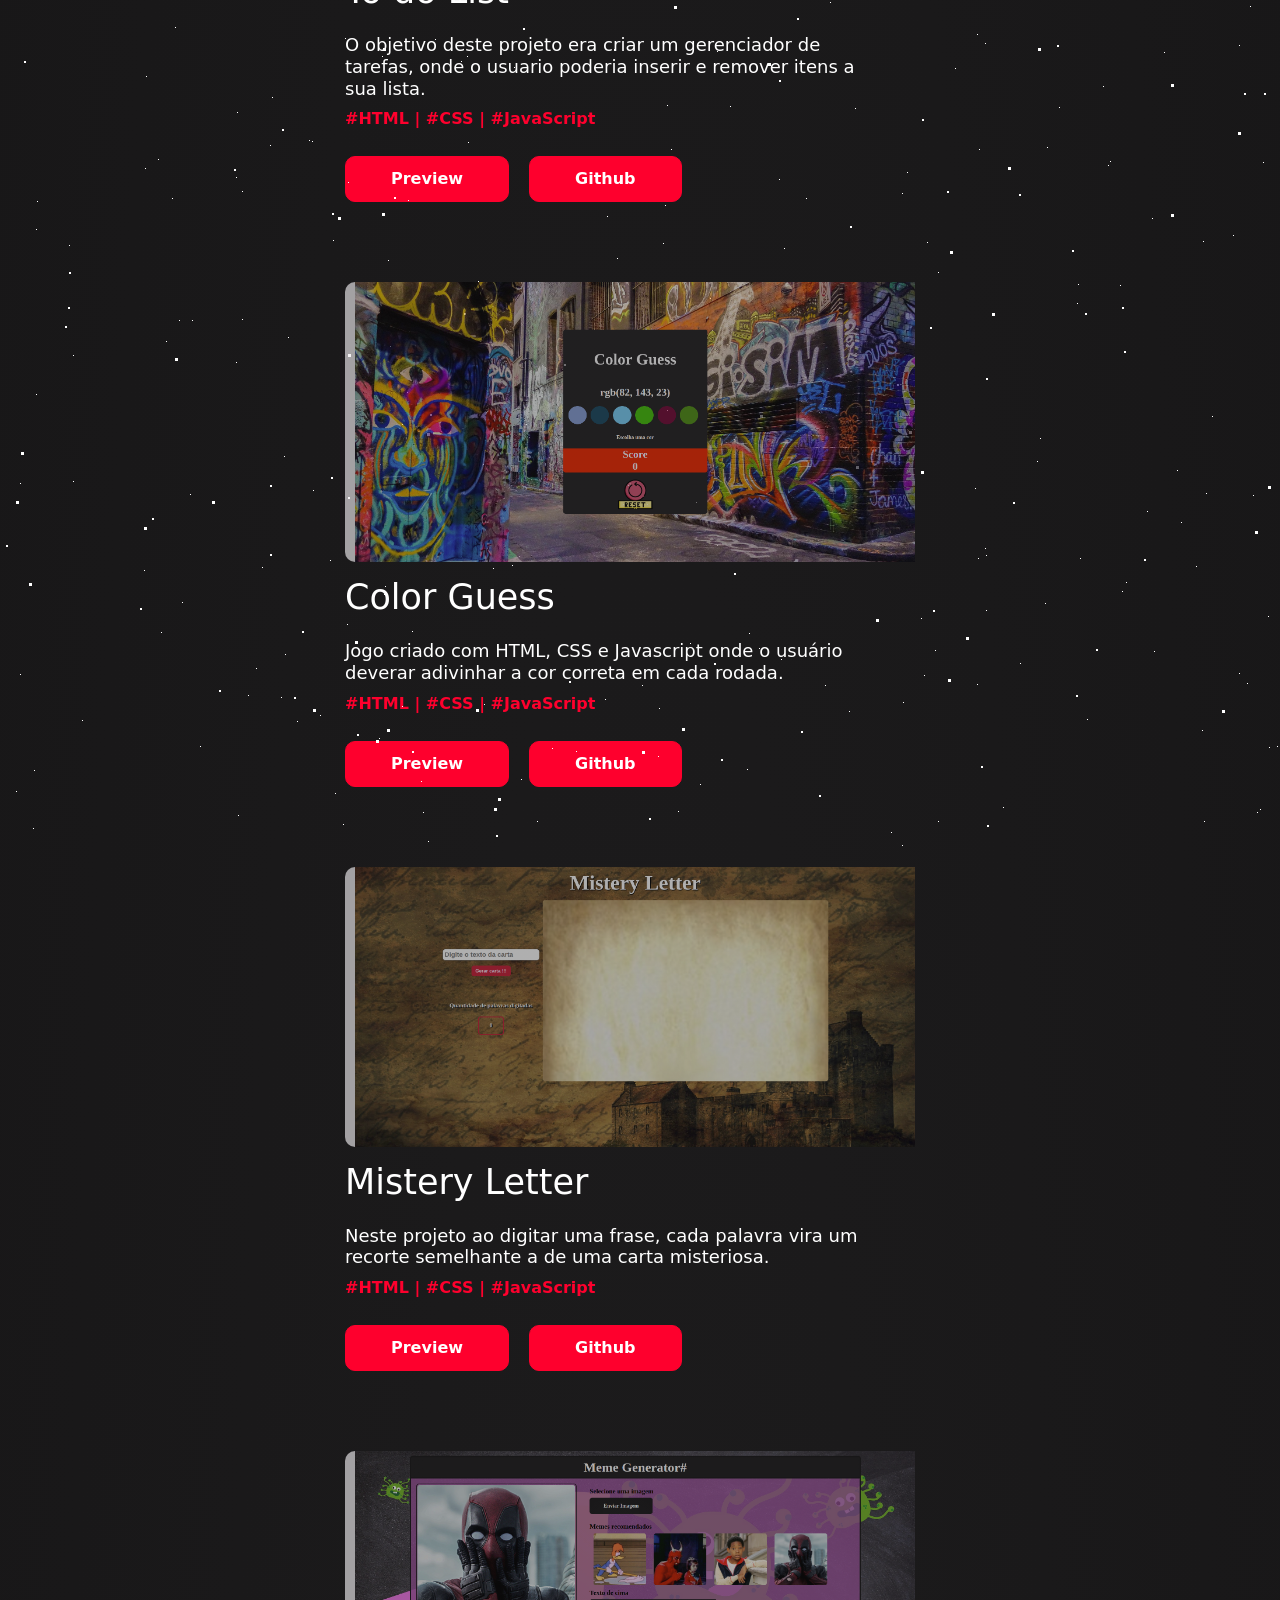
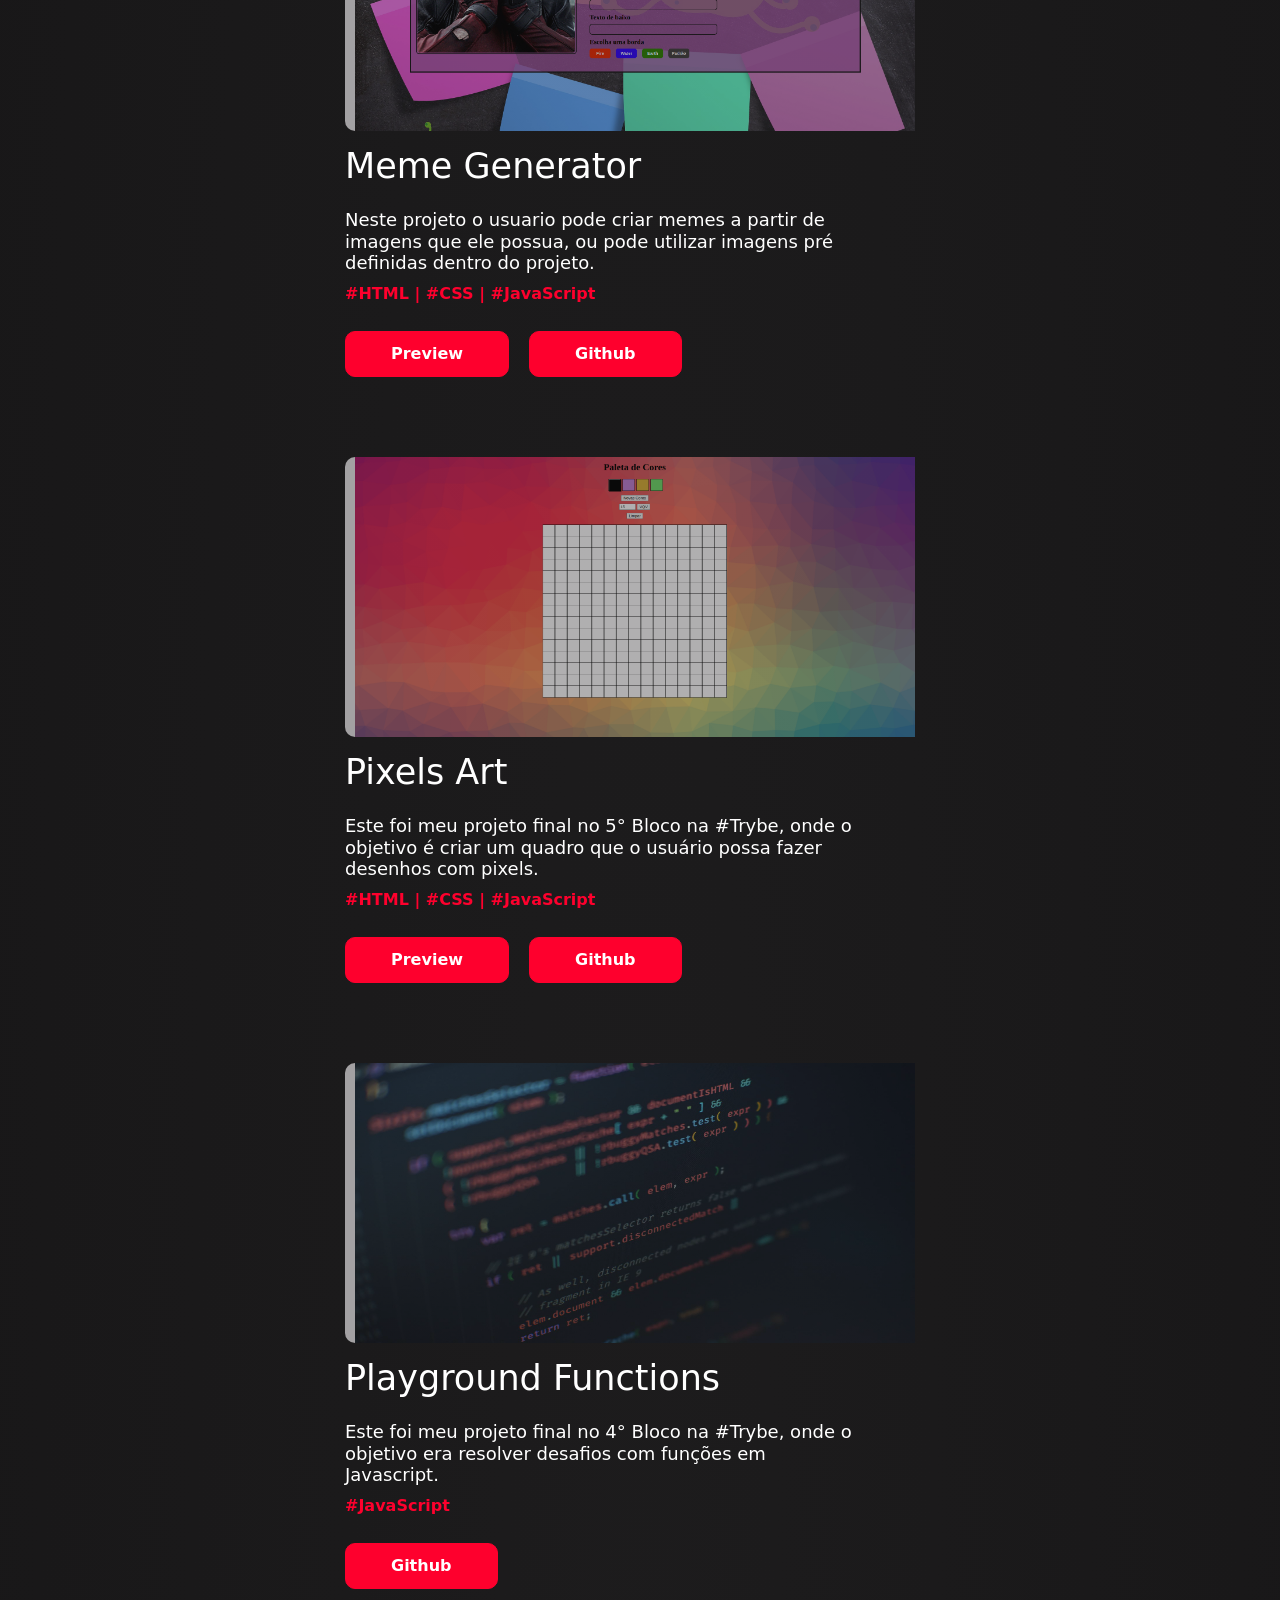
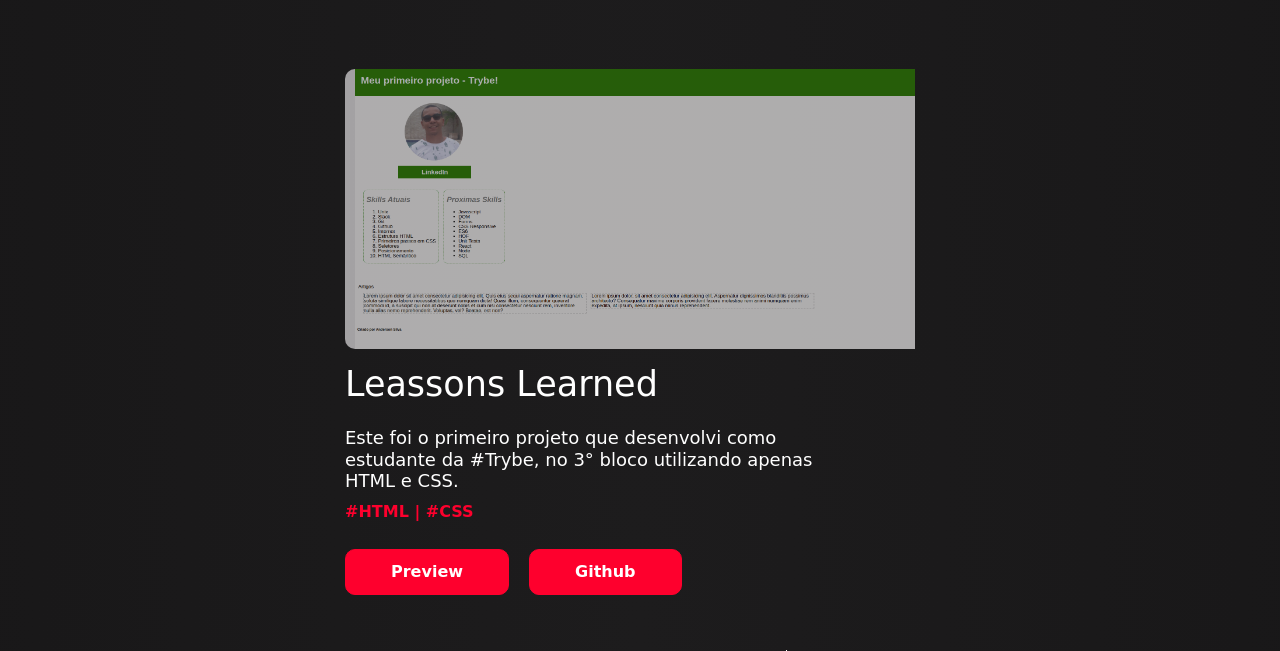
==== commit 89be4acd: "Nova versão do portifolio" ====
--- a/index.html
+++ b/index.html
@@ -1,235 +1,227 @@
 <!DOCTYPE html>
 <html lang="pt-br">
 <head>
-    <meta charset="UTF-8">
-    <meta http-equiv="X-UA-Compatible" content="IE=edge">
-    <meta name="viewport" content="width=device-width, initial-scale=1.0">
-    <!-- CSS only -->
-    <link href="https://cdn.jsdelivr.net/npm/bootstrap@5.2.0-beta1/dist/css/bootstrap.min.css" rel="stylesheet" integrity="sha384-0evHe/X+R7YkIZDRvuzKMRqM+OrBnVFBL6DOitfPri4tjfHxaWutUpFmBp4vmVor" crossorigin="anonymous">
-    <link rel="stylesheet" href="style.css">
-    <link rel="stylesheet" href="fonts.css">
-    <title>Portifólio</title>
+  <meta charset="UTF-8">
+  <meta http-equiv="X-UA-Compatible" content="IE=edge">
+  <meta name="viewport" content="width=device-width, initial-scale=1.0">
+  <link href="https://cdn.jsdelivr.net/npm/bootstrap@5.2.0-beta1/dist/css/bootstrap.min.css" rel="stylesheet" integrity="sha384-0evHe/X+R7YkIZDRvuzKMRqM+OrBnVFBL6DOitfPri4tjfHxaWutUpFmBp4vmVor" crossorigin="anonymous">
+  <link rel="stylesheet" href="stars.css">
+  <link rel="stylesheet" href="style.css">
+  <link rel="shortcut icon" href="image/notebook.png">
+  <title>Anderson Silva - Portifólio</title>
 </head>
 <body>
-  <header id="main-header">
-    <div id="main-logo">
-      <span>< Ap</span>Silva<span> ></span>
-    </div>
-    <nav id="main-nav">
-      <a href="#about-me">About me</a>
-      <a href="#skills">Skills</a>
-      <a href="#projects">Projects</a>
-      <a href="#contact">Contact</a>
+  <header id="header">
+    <a id="logo" href="#">< <span>Ap</span>Silva /></a>
+
+    <nav id="nav">
+      <button id="btn-mobile" aria-label="Abrir Menu" aria-haspopup="true" aria-expanded="false" aria-controls="menu">
+        <div id="menu-text">Menu</div>
+        <span id="icon-mobile"></span>
+      </button>
+      <ul id="menu" role="menu">
+        <li><a href="#section-home">About me</a></li>
+        <li><a href="#section-skills">Skills</a></li>
+        <li><a href="#section-project">Projects</a></li>
+      </ul>
     </nav>
   </header>
 
-  <main id="main-container">
-
-    <section id="about-me">
-      <img src="image/rio-de-janeiro-809756.jpg" alt="">
-      <section id="main-discribe">
-        <section id="describe">
-          <p class="text-discribe text-discribe-welcome">Olá, seja bem vindo (a) ao meu portfólio!</p>
-          <p class="text-discribe">Eu me chamo Anderson Pereira da Silva, ou apenas Anderson se preferir, sou formado em Análise e Desenvolvimento de Sistemas, tenho 29 anos, e atualmente moro em Nova Iguaçu (RJ).</p>
-          <p class="text-discribe">Hoje estudo desenvolvimento web na #<span class="trybe">Trybe</span>, uma escola que ensina a programar, a aprender e a trabalhar. </p>
-          <button id="more-information">Que tal uma espiadinha no meu currículo?</button>
-        </section>
-        <!-- <div id="photo"><img src="./image/foto-perfil.jpg" alt="Foto Anderson Silva"></div> -->
+  <main id="main">
+    
+    <div id="stars"></div>
+    <div id="stars2"></div>
+    <div id="stars3"></div>
+        
+    <section id="section-home">
+      <section id="section-content">
+        <h1 id="h1">Olá, bem vindo(a) ao meu portifólio.</h1>
+        <h2 id="h2">Eu me chamo Anderson, e sou desenvolvedor web.</h2>
+        <h3 id="h3">Atualmente estudo na #Trybe, uma escola que ensina a programar, a aprender e a trabalhar.</h3>
+        
+        <a id="curriculo" href="Anderson Pereira da Silva.pdf" target="_blank">Curriculo</a>
+
+        <nav id="social-media">
+          <a href="https://www.instagram.com/andersonp.sillva/" target="_blank"><ion-icon class="social-hover" name="logo-instagram"></ion-icon></a>
+          <a href="https://www.linkedin.com/in/ap-silva/" target="_blank"><ion-icon class="social-hover" name="logo-linkedin"></ion-icon></a>
+          <a href="https://github.com/Andersonp-Silva25" target="_blank"><ion-icon class="social-hover" name="logo-github"></ion-icon></a>
+        </nav>
       </section>
     </section>
 
-    <section id="skills">
-      <section id="my-skills">
-        <p class="title">Conheça um pouco das minhas Skills!!</p>
-
-        <section id="skills-icons">
-          <article class="skill-icon-container">
-            <p>Linux</p>
-            <img src="https://cdn.jsdelivr.net/gh/devicons/devicon/icons/linux/linux-original.svg" />
-          </article>
-          <article class="skill-icon-container">
-            <p>Shell e Bash</p>
-            <img src="https://cdn.jsdelivr.net/gh/devicons/devicon/icons/bash/bash-original.svg" />
-          </article>
-          <article class="skill-icon-container">
-            <p>Git</p>
-            <img src="https://cdn.jsdelivr.net/gh/devicons/devicon/icons/git/git-original.svg" />          
-          </article>
-          <article class="skill-icon-container">
-            <p>Github</p>
-            <img src="https://cdn.jsdelivr.net/gh/devicons/devicon/icons/github/github-original.svg" />                  
-          </article>
-          <article class="skill-icon-container">
-            <p>HTML</p>
-            <img src="https://cdn.jsdelivr.net/gh/devicons/devicon/icons/html5/html5-original.svg" />          
-          </article>
-          <article class="skill-icon-container">
-            <p>CSS</p>
-            <img src="https://cdn.jsdelivr.net/gh/devicons/devicon/icons/css3/css3-original.svg" />          
-          </article>
-          <article class="skill-icon-container">
-            <p>Javascript</p>
-            <img src="https://cdn.jsdelivr.net/gh/devicons/devicon/icons/javascript/javascript-original.svg" />          
-          </article>
-          <article class="skill-icon-container">
-            <p>Java</p>
-            <img src="https://cdn.jsdelivr.net/gh/devicons/devicon/icons/java/java-original.svg" />
-          </article>
+    <section id="section-skills">
+      <section id="section-skills-content">
+        <h1 class="title">Hard Skills</h1>
+        <hr class="div-content">
+        <section id="main-skills-container">
+          <section id="skills-icons">
+            <article class="skill-icon-container">
+              <p>Linux</p>
+              <img src="https://cdn.jsdelivr.net/gh/devicons/devicon/icons/linux/linux-original.svg" />
+            </article>
+            <article class="skill-icon-container">
+              <p>Shell e Bash</p>
+              <img src="https://cdn.jsdelivr.net/gh/devicons/devicon/icons/bash/bash-original.svg" />
+            </article>
+            <article class="skill-icon-container">
+              <p>Git</p>
+              <img src="https://cdn.jsdelivr.net/gh/devicons/devicon/icons/git/git-original.svg" />          
+            </article>
+            <article class="skill-icon-container">
+              <p>Github</p>
+              <img src="https://cdn.jsdelivr.net/gh/devicons/devicon/icons/github/github-original.svg" />                  
+            </article>
+            <article class="skill-icon-container">
+              <p>HTML</p>
+              <img src="https://cdn.jsdelivr.net/gh/devicons/devicon/icons/html5/html5-original.svg" />          
+            </article>
+            <article class="skill-icon-container">
+              <p>CSS</p>
+              <img src="https://cdn.jsdelivr.net/gh/devicons/devicon/icons/css3/css3-original.svg" />          
+            </article>
+            <article class="skill-icon-container">
+              <p>Javascript</p>
+              <img src="https://cdn.jsdelivr.net/gh/devicons/devicon/icons/javascript/javascript-original.svg" />          
+            </article>
+            <article class="skill-icon-container">
+              <p>Java</p>
+              <img src="https://cdn.jsdelivr.net/gh/devicons/devicon/icons/java/java-original.svg" />
+            </article>
+          </section>
         </section>
       </section>
     </section>
 
-    <section id="projects">
-      <section id="my-projects">
-        <p class="title">Projects</p>
-
-        <section id="all-projects">
-          <div class="card" style="width: 18rem;">
-            <div class="project-img">
-              <img src="image/projects-icons/chapeu-de-mago.png" class="card-img-top" alt="Lessons Learned">
-            </div>
-            <div class="card-body">
-              <h5 class="card-title"><img class="foguete" src="image/projects-icons/foguete.png" alt=""> Trybe<span class="card-title-trybe">warts</span></h5>
-              <p class="card-text">Este foi meu projeto final no 6° Bloco na #<span class="trybe">Trybe</span> onde o objetivo era criar um formulario utilizando HTML, CSS e Javascript.</p>
-              <div class="project-btn">
-                <a class="btn-card">Preview</a>
-                <a class="btn-card">Github</a>
-              </div>
-            </div>
-          </div>  
-
-          <div class="card" style="width: 18rem;">
-            <div class="project-img">
-              <img src="image/projects-icons/teste.png" class="card-img-top" alt="Lessons Learned">
-            </div>
-            <div class="card-body">
-              <h5 class="card-title">To do List</h5>
-              <p class="card-text">O objetivo deste projeto era criar um gerenciador de tarefas, onde o usuario poderia inserir e remover itens a sua lista.</p>
-              <div class="project-btn">
-                <a class="btn-card">Preview</a>
-                <a class="btn-card">Github</a>
-              </div>
-            </div>
-          </div>  
-
-          <div class="card" style="width: 18rem;">
-            <div class="project-img">
-              <img src="image/projects-icons/meme.png" class="card-img-top" alt="Lessons Learned">
-            </div>
-            <div class="card-body">
-              <h5 class="card-title">Meme Generator</h5>
-              <p class="card-text">Neste projeto o usuario pode criar memes a partir de imagens que ele possua, ou pode utilizar imagens pré definidas dentro do projeto.</p>
-              <div class="project-btn">
-                <a class="btn-card">Preview</a>
-                <a class="btn-card">Github</a>
-              </div>
-            </div>
-          </div>  
-
-          <div class="card" style="width: 18rem;">
-            <div class="project-img">
-              <img src="image/projects-icons/roda-de-cores.png" class="card-img-top" alt="Lessons Learned">
-            </div>
-            <div class="card-body">
-              <h5 class="card-title">Color Guess</h5>
-              <p class="card-text">Jogo criado com HTML, CSS e Javascript onde o usuário deverar adivinhar a cor correta em cada rodada.</p>
-              <div class="project-btn">
-                <a class="btn-card">Preview</a>
-                <a class="btn-card">Github</a>
-              </div>
-            </div>
-          </div>  
-
-          <div class="card" style="width: 18rem;">
-            <div class="project-img">
-              <img src="image/projects-icons/aplicativo.png" class="card-img-top" alt="Lessons Learned">
-            </div>
-            <div class="card-body">
-              <h5 class="card-title">Mistery Letter</h5>
-              <p class="card-text">Neste projeto ao digitar uma frase, cada palavra vira um recorte semelhante a de uma carta misteriosa.</p>
-              <div class="project-btn">
-                <a class="btn-card">Preview</a>
-                <a class="btn-card">Github</a>
-              </div>
-            </div>
-          </div>  
-
-          <div class="card" style="width: 18rem;">
-            <div class="project-img">
-              <img src="image/projects-icons/paleta-de-cores.png" class="card-img-top" alt="Lessons Learned">
-            </div>
-            <div class="card-body">
-              <h5 class="card-title"><img class="foguete" src="image/projects-icons/foguete.png" alt=""> Pixels <span class="card-title-trybe">Art</span></h5>
-              <p class="card-text">Este foi meu projeto final no 5° Bloco na #<span class="trybe">Trybe</span>, onde o objetivo é criar um quadro que o usuário possa fazer desenhos com pixels.</p>
-              <div class="project-btn">
-                <a class="btn-card" href="projetos/pixel-art/" target="_blank">Preview</a>
-                <a class="btn-card">Github</a>
-              </div>
-            </div>
-          </div>  
-
-          <div class="card" style="width: 18rem;">
-            <div class="project-img">
-              <img src="image/projects-icons/playground.png" class="card-img-top" alt="Lessons Learned">
-            </div>
-            <div class="card-body">
-              <h5 class="card-title"><img class="foguete" src="image/projects-icons/foguete.png" alt=""> Playground <span class="card-title-trybe">Functions</span></h5>
-              <p class="card-text">Este foi meu projeto final no 4° Bloco na #<span class="trybe">Trybe</span>, onde o objetivo era resolver desafios com funções em Javascript.</p>
-              <div class="project-btn">
-                <a class="btn-card">Github</a>
-              </div>
-            </div>
-          </div> 
+    <div id="stars"></div>
+    <div id="stars2"></div>
+    <div id="stars3"></div>
+
+    <section id="section-project">
+      <section id="section-project-content">
+        <h1 class="title">Projetos</h1>
+        <hr class="div-content">
+        <section id="main-project-container">
+          <article class="project-container">
+            <img src="image/trybewarts.png" alt="">
+            
+            <section class="project-discribe">
+              <h3>Trybewarts</h3>
+              <h4>Este foi meu projeto final no 6° Bloco na #<span class="trybe">Trybe</span> onde o objetivo era criar um formulario, fazer validações, e praticar um pouco mais o Flexbox.</h4>
+              <h5>#HTML | #CSS |  #JavaScript</h5>
+              <section class="buttom-discribe">
+                <a href="projetos/trybewarts/" target="_blank">Preview</a>
+                <a href="https://github.com/Andersonp-Silva25/Trybe-Projetos/tree/master/Bloco-6/trybewarts" target="_blank">Github</a>
+              </section>
+            </section>
+          </article>
           
-          <div class="card" style="width: 18rem;">
-            <div class="project-img">
-              <img src="image/projects-icons/livro.png" class="card-img-top" alt="Lessons Learned">
-            </div>
-            <div class="card-body">
-              <h5 class="card-title"><img class="foguete" src="image/projects-icons/foguete.png" alt=""> Leassons <span class="card-title-trybe">Learned</span></h5>
-              <p class="card-text">Este foi o primeiro projeto que desenvolvi como estudante da #<span class="trybe">Trybe</span>, no 3° bloco utilizando apenas HTML e CSS.</p>
-              <div class="project-btn">
-                <a class="btn-card" href="projetos/lessons-learned/" target="_blank">Preview</a>
-                <a class="btn-card">Github</a>
-              </div>
-            </div>
-          </div> 
+          <article class="project-container">
+            <img src="image/todolist.png" alt="">
+            
+            <section class="project-discribe">
+              <h3>To do List</h3>
+              <h4>O objetivo deste projeto era criar um gerenciador de tarefas, onde o usuario poderia inserir e remover itens a sua lista.</h4>
+              <h5>#HTML | #CSS |  #JavaScript</h5>
+              <section class="buttom-discribe">
+                <a href="projetos/todolist/" target="_blank">Preview</a>
+                <a href="https://github.com/Andersonp-Silva25/Trybe-Projetos/tree/master/Bloco-5/Projetos-Bonus/todolist" target="_blank">Github</a>
+              </section>
+            </section>
+          </article>
+
+          <article class="project-container">
+            <img src="image/color-guess.png" alt="">
+            
+            <section class="project-discribe">
+              <h3>Color Guess</h3>
+              <h4>Jogo criado com HTML, CSS e Javascript onde o usuário deverar adivinhar a cor correta em cada rodada.</h4>
+              <h5>#HTML | #CSS |  #JavaScript</h5>
+              <section class="buttom-discribe">
+                <a href="projetos/color-guess/" target="_blank">Preview</a>
+                <a href="https://github.com/Andersonp-Silva25/Trybe-Projetos/tree/master/Bloco-5/Projetos-Bonus/color-guess" target="_blank">Github</a>
+              </section>
+            </section>
+          </article>
+          
+          <article class="project-container">
+            <img src="image/mistery-letter.png" alt="">
+            
+            <section class="project-discribe">
+              <h3>Mistery Letter</h3>
+              <h4>Neste projeto ao digitar uma frase, cada palavra vira um recorte semelhante a de uma carta misteriosa.</h4>
+              <h5>#HTML | #CSS |  #JavaScript</h5>
+              <section class="buttom-discribe">
+                <a href="projetos/mistery-letter/" target="_blank">Preview</a>
+                <a href="https://github.com/Andersonp-Silva25/Trybe-Projetos/tree/master/Bloco-5/Projetos-Bonus/mistery-letter" target="_blank">Github</a>
+              </section>
+            </section>
+          </article>
+
+          <article class="project-container">
+            <img src="image/meme-generator.png" alt="">
+            
+            <section class="project-discribe">
+              <h3>Meme Generator</h3>
+              <h4>Neste projeto o usuario pode criar memes a partir de imagens que ele possua, ou pode utilizar imagens pré definidas dentro do projeto.</h4>
+              <h5>#HTML | #CSS |  #JavaScript</h5>
+              <section class="buttom-discribe">
+                <a href="projetos/meme-generator/" target="_blank">Preview</a>
+                <a href="https://github.com/Andersonp-Silva25/Trybe-Projetos/tree/master/Bloco-5/Projetos-Bonus/meme-generator" target="_blank">Github</a>
+              </section>
+            </section>
+          </article>
+
+          <article class="project-container">
+            <img src="image/pixel-art.png" alt="">
+            
+            <section class="project-discribe">
+              <h3>Pixels Art</h3>
+              <h4>Este foi meu projeto final no 5° Bloco na #Trybe, onde o objetivo é criar um quadro que o usuário possa fazer desenhos com pixels.</h4>
+              <h5>#HTML | #CSS |  #JavaScript</h5>
+              <section class="buttom-discribe">
+                <a href="projetos/pixel-art/" target="_blank">Preview</a>
+                <a href="https://github.com/Andersonp-Silva25/Trybe-Projetos/tree/master/Bloco-5/pixel-art" target="_blank">Github</a>
+              </section>
+            </section>
+          </article>
+
+          <article class="project-container">
+            <img src="image/code-5113374_1920.jpg" alt="">
+            
+            <section class="project-discribe">
+              <h3>Playground Functions</h3>
+              <h4>Este foi meu projeto final no 4° Bloco na #Trybe, onde o objetivo era resolver desafios com funções em Javascript.</h4>
+              <h5>#JavaScript</h5>
+              <section class="buttom-discribe">
+                <a href="https://github.com/Andersonp-Silva25/Trybe-Projetos/tree/master/Bloco-4/playground-functions" target="_blank">Github</a>
+              </section>
+            </section>
+          </article>
+
+          <article class="project-container">
+            <img src="image/lessons-learned.png" alt="">
+            
+            <section class="project-discribe">
+              <h3>Leassons Learned</h3>
+              <h4>Este foi o primeiro projeto que desenvolvi como estudante da #Trybe, no 3° bloco utilizando apenas HTML e CSS.</h4>
+              <h5>#HTML | #CSS</h5>
+              <section class="buttom-discribe">
+                <a href="projetos/lessons-learned/" target="_blank">Preview</a>
+                <a href="https://github.com/Andersonp-Silva25/Trybe-Projetos/tree/master/Bloco-3/lessons-learned" target="_blank">Github</a>
+              </section>
+            </section>
+          </article>
         </section>
       </section>
     </section>
 
-    <section id="contact">
-      <section id="talk-me">
-        <p class="title-contact">Contacts</p>
-        <section id="main-contact-container">
-          <section id="contact-container">
-            <article class="contact-container-info">
-              <img src="./image/simbolo-do-google.png" alt="">
-              <a href="mailto:andersonp.silva25@gmail.com">andersonp.silva25@gmail.com</a>
-            </article>
-            <article class="contact-container-info">
-              <img src="image/whatsapp.png" alt="">
-              <a href="https://bit.ly/3mO5YVC" target="_blank">(21) 97502-1009</a>
-            </article>
-          </section>
-          <aside id="social-container">
-            <p>Minhas Redes</p>
-            <section id="social-container-icons">
-              <a id="github-img" href="https://github.com/Andersonp-Silva25" target="_blank"></a>
-              <a id="linkedin-img" href="https://www.linkedin.com/in/ap-silva/" target="_blank"></a>
-              <a id="instagram-img" href="https://www.instagram.com/andersonp.sillva/" target="_blank"></a>
-            </section>
-          </aside>
-        </section>
-      </section>
-    </section>
-
+    <div id="stars"></div>
+    <div id="stars2"></div>
+    <div id="stars3"></div>
   </main>
-
-  <footer id="footer">
-    <p>Direitos reservados à Anderson Pereira da Silva ©</p>
-  </footer>
   
+  <script type="module" src="https://unpkg.com/ionicons@5.5.2/dist/ionicons/ionicons.esm.js"></script>
+  <script nomodule src="https://unpkg.com/ionicons@5.5.2/dist/ionicons/ionicons.js"></script>
   <script src="script.js"></script>
 </body>
 </html>
--- a/stars.css
+++ b/stars.css
@@ -0,0 +1,563 @@
+/* Stars */
+
+#stars {
+  width: 1px;
+  height: 1px;
+  background: transparent;
+  animation: animStar 100s linear infinite;
+  box-shadow: 779px 1331px #fff, 324px 42px #fff, 303px 586px #fff,
+    1312px 276px #fff, 451px 625px #fff, 521px 1931px #fff, 1087px 1871px #fff,
+    36px 1546px #fff, 132px 934px #fff, 1698px 901px #fff, 1418px 664px #fff,
+    1448px 1157px #fff, 1084px 232px #fff, 347px 1776px #fff, 1722px 243px #fff,
+    1629px 835px #fff, 479px 969px #fff, 1231px 960px #fff, 586px 384px #fff,
+    164px 527px #fff, 8px 646px #fff, 1150px 1126px #fff, 665px 1357px #fff,
+    1556px 1982px #fff, 1260px 1961px #fff, 1675px 1741px #fff,
+    1843px 1514px #fff, 718px 1628px #fff, 242px 1343px #fff, 1497px 1880px #fff,
+    1364px 230px #fff, 1739px 1302px #fff, 636px 959px #fff, 304px 686px #fff,
+    614px 751px #fff, 1935px 816px #fff, 1428px 60px #fff, 355px 335px #fff,
+    1594px 158px #fff, 90px 60px #fff, 1553px 162px #fff, 1239px 1825px #fff,
+    1945px 587px #fff, 749px 1785px #fff, 1987px 1172px #fff, 1301px 1237px #fff,
+    1039px 342px #fff, 1585px 1481px #fff, 995px 1048px #fff, 524px 932px #fff,
+    214px 413px #fff, 1701px 1300px #fff, 1037px 1613px #fff, 1871px 996px #fff,
+    1360px 1635px #fff, 1110px 1313px #fff, 412px 1783px #fff, 1949px 177px #fff,
+    903px 1854px #fff, 700px 1936px #fff, 378px 125px #fff, 308px 834px #fff,
+    1118px 962px #fff, 1350px 1929px #fff, 781px 1811px #fff, 561px 137px #fff,
+    757px 1148px #fff, 1670px 1979px #fff, 343px 739px #fff, 945px 795px #fff,
+    576px 1903px #fff, 1078px 1436px #fff, 1583px 450px #fff, 1366px 474px #fff,
+    297px 1873px #fff, 192px 162px #fff, 1624px 1633px #fff, 59px 453px #fff,
+    82px 1872px #fff, 1933px 498px #fff, 1966px 1974px #fff, 1975px 1688px #fff,
+    779px 314px #fff, 1858px 1543px #fff, 73px 1507px #fff, 1693px 975px #fff,
+    1683px 108px #fff, 1768px 1654px #fff, 654px 14px #fff, 494px 171px #fff,
+    1689px 1895px #fff, 1660px 263px #fff, 1031px 903px #fff, 1203px 1393px #fff,
+    1333px 1421px #fff, 1113px 41px #fff, 1206px 1645px #fff, 1325px 1635px #fff,
+    142px 388px #fff, 572px 215px #fff, 1535px 296px #fff, 1419px 407px #fff,
+    1379px 1003px #fff, 329px 469px #fff, 1791px 1652px #fff, 935px 1802px #fff,
+    1330px 1820px #fff, 421px 1933px #fff, 828px 365px #fff, 275px 316px #fff,
+    707px 960px #fff, 1605px 1554px #fff, 625px 58px #fff, 717px 1697px #fff,
+    1669px 246px #fff, 1925px 322px #fff, 1154px 1803px #fff, 1929px 295px #fff,
+    1248px 240px #fff, 1045px 1755px #fff, 166px 942px #fff, 1888px 1773px #fff,
+    678px 1963px #fff, 1370px 569px #fff, 1974px 1400px #fff, 1786px 460px #fff,
+    51px 307px #fff, 784px 1400px #fff, 730px 1258px #fff, 1712px 393px #fff,
+    416px 170px #fff, 1797px 1932px #fff, 572px 219px #fff, 1557px 1856px #fff,
+    218px 8px #fff, 348px 1334px #fff, 469px 413px #fff, 385px 1738px #fff,
+    1357px 1818px #fff, 240px 942px #fff, 248px 1847px #fff, 1535px 806px #fff,
+    236px 1514px #fff, 1429px 1556px #fff, 73px 1633px #fff, 1398px 1121px #fff,
+    671px 1301px #fff, 1404px 1663px #fff, 740px 1018px #fff, 1600px 377px #fff,
+    785px 514px #fff, 112px 1084px #fff, 1915px 1887px #fff, 1463px 1848px #fff,
+    687px 1115px #fff, 1268px 1768px #fff, 1729px 1425px #fff,
+    1284px 1022px #fff, 801px 974px #fff, 1975px 1317px #fff, 1354px 834px #fff,
+    1446px 1484px #fff, 1283px 1786px #fff, 11px 523px #fff, 1842px 236px #fff,
+    1355px 654px #fff, 429px 7px #fff, 1033px 1128px #fff, 157px 297px #fff,
+    545px 635px #fff, 52px 1080px #fff, 827px 1520px #fff, 1121px 490px #fff,
+    9px 309px #fff, 1744px 1586px #fff, 1014px 417px #fff, 1534px 524px #fff,
+    958px 552px #fff, 1403px 1496px #fff, 387px 703px #fff, 1522px 548px #fff,
+    1355px 282px #fff, 1532px 601px #fff, 1838px 790px #fff, 290px 259px #fff,
+    295px 598px #fff, 1601px 539px #fff, 1561px 1272px #fff, 34px 1922px #fff,
+    1024px 543px #fff, 467px 369px #fff, 722px 333px #fff, 1976px 1255px #fff,
+    766px 983px #fff, 1582px 1285px #fff, 12px 512px #fff, 617px 1410px #fff,
+    682px 577px #fff, 1334px 1438px #fff, 439px 327px #fff, 1617px 1661px #fff,
+    673px 129px #fff, 794px 941px #fff, 1386px 1902px #fff, 37px 1353px #fff,
+    1467px 1353px #fff, 416px 18px #fff, 187px 344px #fff, 200px 1898px #fff,
+    1491px 1619px #fff, 811px 347px #fff, 924px 1827px #fff, 945px 217px #fff,
+    1735px 1228px #fff, 379px 1890px #fff, 79px 761px #fff, 825px 1837px #fff,
+    1980px 1558px #fff, 1308px 1573px #fff, 1488px 1726px #fff,
+    382px 1208px #fff, 522px 595px #fff, 1277px 1898px #fff, 354px 552px #fff,
+    161px 1784px #fff, 614px 251px #fff, 526px 1576px #fff, 17px 212px #fff,
+    179px 996px #fff, 467px 1208px #fff, 1944px 1838px #fff, 1140px 1093px #fff,
+    858px 1007px #fff, 200px 1064px #fff, 423px 1964px #fff, 1945px 439px #fff,
+    1377px 689px #fff, 1120px 1437px #fff, 1876px 668px #fff, 907px 1324px #fff,
+    343px 1976px #fff, 1816px 1501px #fff, 1849px 177px #fff, 647px 91px #fff,
+    1984px 1012px #fff, 1336px 1300px #fff, 128px 648px #fff, 305px 1060px #fff,
+    1324px 826px #fff, 1263px 1314px #fff, 1801px 629px #fff, 1614px 1555px #fff,
+    1634px 90px #fff, 1603px 452px #fff, 891px 1984px #fff, 1556px 1906px #fff,
+    121px 68px #fff, 1676px 1714px #fff, 516px 936px #fff, 1947px 1492px #fff,
+    1455px 1519px #fff, 45px 602px #fff, 205px 1039px #fff, 793px 172px #fff,
+    1562px 1739px #fff, 1056px 110px #fff, 1512px 379px #fff, 1795px 1621px #fff,
+    1848px 607px #fff, 262px 1719px #fff, 477px 991px #fff, 483px 883px #fff,
+    1239px 1197px #fff, 1496px 647px #fff, 1649px 25px #fff, 1491px 1946px #fff,
+    119px 996px #fff, 179px 1472px #fff, 1341px 808px #fff, 1565px 1700px #fff,
+    407px 1544px #fff, 1754px 357px #fff, 1288px 981px #fff, 902px 1997px #fff,
+    1755px 1668px #fff, 186px 877px #fff, 1202px 1882px #fff, 461px 1213px #fff,
+    1400px 748px #fff, 1969px 1899px #fff, 809px 522px #fff, 514px 1219px #fff,
+    374px 275px #fff, 938px 1973px #fff, 357px 552px #fff, 144px 1722px #fff,
+    1572px 912px #fff, 402px 1858px #fff, 1544px 1195px #fff, 667px 1257px #fff,
+    727px 1496px #fff, 993px 232px #fff, 1772px 313px #fff, 1040px 1590px #fff,
+    1204px 1973px #fff, 1268px 79px #fff, 1555px 1048px #fff, 986px 1707px #fff,
+    978px 1710px #fff, 713px 360px #fff, 407px 863px #fff, 461px 736px #fff,
+    284px 1608px #fff, 103px 430px #fff, 1283px 1319px #fff, 977px 1186px #fff,
+    1966px 1516px #fff, 1287px 1129px #fff, 70px 1098px #fff, 1189px 889px #fff,
+    1126px 1734px #fff, 309px 1292px #fff, 879px 764px #fff, 65px 473px #fff,
+    1003px 1959px #fff, 658px 791px #fff, 402px 1576px #fff, 35px 622px #fff,
+    529px 1589px #fff, 164px 666px #fff, 1876px 1290px #fff, 1541px 526px #fff,
+    270px 1297px #fff, 440px 865px #fff, 1500px 802px #fff, 182px 1754px #fff,
+    1264px 892px #fff, 272px 1249px #fff, 1289px 1535px #fff, 190px 1646px #fff,
+    955px 242px #fff, 1456px 1597px #fff, 1727px 1983px #fff, 635px 801px #fff,
+    226px 455px #fff, 1396px 1710px #fff, 849px 1863px #fff, 237px 1264px #fff,
+    839px 140px #fff, 1122px 735px #fff, 1280px 15px #fff, 1318px 242px #fff,
+    1819px 1148px #fff, 333px 1392px #fff, 1949px 553px #fff, 1878px 1332px #fff,
+    467px 548px #fff, 1812px 1082px #fff, 1067px 193px #fff, 243px 156px #fff,
+    483px 1616px #fff, 1714px 933px #fff, 759px 1800px #fff, 1822px 995px #fff,
+    1877px 572px #fff, 581px 1084px #fff, 107px 732px #fff, 642px 1837px #fff,
+    166px 1493px #fff, 1555px 198px #fff, 819px 307px #fff, 947px 345px #fff,
+    827px 224px #fff, 927px 1394px #fff, 540px 467px #fff, 1093px 405px #fff,
+    1140px 927px #fff, 130px 529px #fff, 33px 1980px #fff, 1147px 1663px #fff,
+    1616px 1436px #fff, 528px 710px #fff, 798px 1100px #fff, 505px 1480px #fff,
+    899px 641px #fff, 1909px 1949px #fff, 1311px 964px #fff, 979px 1301px #fff,
+    1393px 969px #fff, 1793px 1886px #fff, 292px 357px #fff, 1196px 1718px #fff,
+    1290px 1994px #fff, 537px 1973px #fff, 1181px 1674px #fff,
+    1740px 1566px #fff, 1307px 265px #fff, 922px 522px #fff, 1892px 472px #fff,
+    384px 1746px #fff, 392px 1098px #fff, 647px 548px #fff, 390px 1498px #fff,
+    1246px 138px #fff, 730px 876px #fff, 192px 1472px #fff, 1790px 1789px #fff,
+    928px 311px #fff, 1253px 1647px #fff, 747px 1921px #fff, 1561px 1025px #fff,
+    1533px 1292px #fff, 1985px 195px #fff, 728px 729px #fff, 1712px 1936px #fff,
+    512px 1717px #fff, 1528px 483px #fff, 313px 1642px #fff, 281px 1849px #fff,
+    1212px 799px #fff, 435px 1191px #fff, 1422px 611px #fff, 1718px 1964px #fff,
+    411px 944px #fff, 210px 636px #fff, 1502px 1295px #fff, 1434px 349px #fff,
+    769px 60px #fff, 747px 1053px #fff, 789px 504px #fff, 1436px 1264px #fff,
+    1893px 1225px #fff, 1394px 1788px #fff, 1108px 1317px #fff,
+    1673px 1395px #fff, 854px 1010px #fff, 1705px 80px #fff, 1858px 148px #fff,
+    1729px 344px #fff, 1388px 664px #fff, 895px 406px #fff, 1479px 157px #fff,
+    1441px 1157px #fff, 552px 1900px #fff, 516px 364px #fff, 1647px 189px #fff,
+    1427px 1071px #fff, 785px 729px #fff, 1080px 1710px #fff, 504px 204px #fff,
+    1177px 1622px #fff, 657px 34px #fff, 1296px 1099px #fff, 248px 180px #fff,
+    1212px 1568px #fff, 667px 1562px #fff, 695px 841px #fff, 1608px 1247px #fff,
+    751px 882px #fff, 87px 167px #fff, 607px 1368px #fff, 1363px 1203px #fff,
+    1836px 317px #fff, 1668px 1703px #fff, 830px 1154px #fff, 1721px 1398px #fff,
+    1601px 1280px #fff, 976px 874px #fff, 1743px 254px #fff, 1020px 1815px #fff,
+    1670px 1766px #fff, 1890px 735px #fff, 1379px 136px #fff, 1864px 695px #fff,
+    206px 965px #fff, 1404px 1932px #fff, 1923px 1360px #fff, 247px 682px #fff,
+    519px 1708px #fff, 645px 750px #fff, 1164px 1204px #fff, 834px 323px #fff,
+    172px 1350px #fff, 213px 972px #fff, 1837px 190px #fff, 285px 1806px #fff,
+    1047px 1299px #fff, 1548px 825px #fff, 1730px 324px #fff, 1346px 1909px #fff,
+    772px 270px #fff, 345px 1190px #fff, 478px 1433px #fff, 1479px 25px #fff,
+    1994px 1830px #fff, 1744px 732px #fff, 20px 1635px #fff, 690px 1795px #fff,
+    1594px 569px #fff, 579px 245px #fff, 1398px 733px #fff, 408px 1352px #fff,
+    1774px 120px #fff, 1152px 1370px #fff, 1698px 1810px #fff, 710px 1450px #fff,
+    665px 286px #fff, 493px 1720px #fff, 786px 5px #fff, 637px 1140px #fff,
+    764px 324px #fff, 927px 310px #fff, 938px 1424px #fff, 1884px 744px #fff,
+    913px 462px #fff, 1831px 1936px #fff, 1527px 249px #fff, 36px 1381px #fff,
+    1597px 581px #fff, 1530px 355px #fff, 949px 459px #fff, 799px 828px #fff,
+    242px 1471px #fff, 654px 797px #fff, 796px 594px #fff, 1365px 678px #fff,
+    752px 23px #fff, 1630px 541px #fff, 982px 72px #fff, 1733px 1831px #fff,
+    21px 412px #fff, 775px 998px #fff, 335px 1945px #fff, 264px 583px #fff,
+    158px 1311px #fff, 528px 164px #fff, 1978px 574px #fff, 717px 1203px #fff,
+    734px 1591px #fff, 1555px 820px #fff, 16px 1943px #fff, 1625px 1177px #fff,
+    1236px 690px #fff, 1585px 1590px #fff, 1737px 1728px #fff, 721px 698px #fff,
+    1804px 1186px #fff, 166px 980px #fff, 1850px 230px #fff, 330px 1712px #fff,
+    95px 797px #fff, 1948px 1078px #fff, 469px 939px #fff, 1269px 1899px #fff,
+    955px 1220px #fff, 1137px 1075px #fff, 312px 1293px #fff, 986px 1762px #fff,
+    1103px 1238px #fff, 428px 1993px #fff, 355px 570px #fff, 977px 1836px #fff,
+    1395px 1092px #fff, 276px 913px #fff, 1743px 656px #fff, 773px 502px #fff,
+    1686px 1322px #fff, 1516px 1945px #fff, 1334px 501px #fff, 266px 156px #fff,
+    455px 655px #fff, 798px 72px #fff, 1059px 1259px #fff, 1402px 1687px #fff,
+    236px 1329px #fff, 1455px 786px #fff, 146px 1228px #fff, 1851px 823px #fff,
+    1062px 100px #fff, 1220px 953px #fff, 20px 1826px #fff, 36px 1063px #fff,
+    1525px 338px #fff, 790px 1521px #fff, 741px 1099px #fff, 288px 1489px #fff,
+    700px 1060px #fff, 390px 1071px #fff, 411px 1036px #fff, 1853px 1072px #fff,
+    1446px 1085px #fff, 1164px 874px #fff, 924px 925px #fff, 291px 271px #fff,
+    1257px 1964px #fff, 1580px 1352px #fff, 1507px 1216px #fff, 211px 956px #fff,
+    985px 1195px #fff, 975px 1640px #fff, 518px 101px #fff, 663px 1395px #fff,
+    914px 532px #fff, 145px 1320px #fff, 69px 1397px #fff, 982px 523px #fff,
+    257px 725px #fff, 1599px 831px #fff, 1636px 1513px #fff, 1250px 1158px #fff,
+    1132px 604px #fff, 183px 102px #fff, 1057px 318px #fff, 1247px 1835px #fff,
+    1983px 1110px #fff, 1077px 1455px #fff, 921px 1770px #fff, 806px 1350px #fff,
+    1938px 1992px #fff, 855px 1260px #fff, 902px 1345px #fff, 658px 1908px #fff,
+    1845px 679px #fff, 712px 1482px #fff, 595px 950px #fff, 1784px 1992px #fff,
+    1847px 1785px #fff, 691px 1004px #fff, 175px 1179px #fff, 1666px 1911px #fff,
+    41px 61px #fff, 971px 1080px #fff, 1830px 1450px #fff, 1351px 1518px #fff,
+    1257px 99px #fff, 1395px 1498px #fff, 1117px 252px #fff, 1779px 597px #fff,
+    1346px 729px #fff, 1108px 1144px #fff, 402px 691px #fff, 72px 496px #fff,
+    1673px 1604px #fff, 1497px 974px #fff, 1865px 1664px #fff, 88px 806px #fff,
+    918px 77px #fff, 244px 1118px #fff, 256px 1820px #fff, 1851px 1840px #fff,
+    605px 1851px #fff, 634px 383px #fff, 865px 37px #fff, 943px 1024px #fff,
+    1951px 177px #fff, 1097px 523px #fff, 985px 1700px #fff, 1243px 122px #fff,
+    768px 1070px #fff, 468px 194px #fff, 320px 1867px #fff, 1850px 185px #fff,
+    380px 1616px #fff, 468px 1294px #fff, 1122px 1743px #fff, 884px 299px #fff,
+    1300px 1917px #fff, 1860px 396px #fff, 1270px 990px #fff, 529px 733px #fff,
+    1975px 1347px #fff, 1885px 685px #fff, 226px 506px #fff, 651px 878px #fff,
+    1323px 680px #fff, 1284px 680px #fff, 238px 1967px #fff, 911px 174px #fff,
+    1111px 521px #fff, 1150px 85px #fff, 794px 502px #fff, 484px 1856px #fff,
+    1809px 368px #fff, 112px 953px #fff, 590px 1009px #fff, 1655px 311px #fff,
+    100px 1026px #fff, 1803px 352px #fff, 865px 306px #fff, 1077px 1019px #fff,
+    1335px 872px #fff, 1647px 1298px #fff, 1233px 1387px #fff, 698px 1036px #fff,
+    659px 1860px #fff, 388px 1412px #fff, 1212px 458px #fff, 755px 1468px #fff,
+    696px 1654px #fff, 1144px 60px #fff;
+}
+
+#stars:after {
+  content: '';
+  position: absolute;
+  width: 1px;
+  height: 1px;
+  background: transparent;
+  box-shadow: 779px 1331px #fff, 324px 42px #fff, 303px 586px #fff,
+  1312px 276px #fff, 451px 625px #fff, 521px 1931px #fff, 1087px 1871px #fff,
+  36px 1546px #fff, 132px 934px #fff, 1698px 901px #fff, 1418px 664px #fff,
+  1448px 1157px #fff, 1084px 232px #fff, 347px 1776px #fff, 1722px 243px #fff,
+  1629px 835px #fff, 479px 969px #fff, 1231px 960px #fff, 586px 384px #fff,
+  164px 527px #fff, 8px 646px #fff, 1150px 1126px #fff, 665px 1357px #fff,
+  1556px 1982px #fff, 1260px 1961px #fff, 1675px 1741px #fff,
+  1843px 1514px #fff, 718px 1628px #fff, 242px 1343px #fff, 1497px 1880px #fff,
+  1364px 230px #fff, 1739px 1302px #fff, 636px 959px #fff, 304px 686px #fff,
+  614px 751px #fff, 1935px 816px #fff, 1428px 60px #fff, 355px 335px #fff,
+  1594px 158px #fff, 90px 60px #fff, 1553px 162px #fff, 1239px 1825px #fff,
+  1945px 587px #fff, 749px 1785px #fff, 1987px 1172px #fff, 1301px 1237px #fff,
+  1039px 342px #fff, 1585px 1481px #fff, 995px 1048px #fff, 524px 932px #fff,
+  214px 413px #fff, 1701px 1300px #fff, 1037px 1613px #fff, 1871px 996px #fff,
+  1360px 1635px #fff, 1110px 1313px #fff, 412px 1783px #fff, 1949px 177px #fff,
+  903px 1854px #fff, 700px 1936px #fff, 378px 125px #fff, 308px 834px #fff,
+  1118px 962px #fff, 1350px 1929px #fff, 781px 1811px #fff, 561px 137px #fff,
+  757px 1148px #fff, 1670px 1979px #fff, 343px 739px #fff, 945px 795px #fff,
+  576px 1903px #fff, 1078px 1436px #fff, 1583px 450px #fff, 1366px 474px #fff,
+  297px 1873px #fff, 192px 162px #fff, 1624px 1633px #fff, 59px 453px #fff,
+  82px 1872px #fff, 1933px 498px #fff, 1966px 1974px #fff, 1975px 1688px #fff,
+  779px 314px #fff, 1858px 1543px #fff, 73px 1507px #fff, 1693px 975px #fff,
+  1683px 108px #fff, 1768px 1654px #fff, 654px 14px #fff, 494px 171px #fff,
+  1689px 1895px #fff, 1660px 263px #fff, 1031px 903px #fff, 1203px 1393px #fff,
+  1333px 1421px #fff, 1113px 41px #fff, 1206px 1645px #fff, 1325px 1635px #fff,
+  142px 388px #fff, 572px 215px #fff, 1535px 296px #fff, 1419px 407px #fff,
+  1379px 1003px #fff, 329px 469px #fff, 1791px 1652px #fff, 935px 1802px #fff,
+  1330px 1820px #fff, 421px 1933px #fff, 828px 365px #fff, 275px 316px #fff,
+  707px 960px #fff, 1605px 1554px #fff, 625px 58px #fff, 717px 1697px #fff,
+  1669px 246px #fff, 1925px 322px #fff, 1154px 1803px #fff, 1929px 295px #fff,
+  1248px 240px #fff, 1045px 1755px #fff, 166px 942px #fff, 1888px 1773px #fff,
+  678px 1963px #fff, 1370px 569px #fff, 1974px 1400px #fff, 1786px 460px #fff,
+  51px 307px #fff, 784px 1400px #fff, 730px 1258px #fff, 1712px 393px #fff,
+  416px 170px #fff, 1797px 1932px #fff, 572px 219px #fff, 1557px 1856px #fff,
+  218px 8px #fff, 348px 1334px #fff, 469px 413px #fff, 385px 1738px #fff,
+  1357px 1818px #fff, 240px 942px #fff, 248px 1847px #fff, 1535px 806px #fff,
+  236px 1514px #fff, 1429px 1556px #fff, 73px 1633px #fff, 1398px 1121px #fff,
+  671px 1301px #fff, 1404px 1663px #fff, 740px 1018px #fff, 1600px 377px #fff,
+  785px 514px #fff, 112px 1084px #fff, 1915px 1887px #fff, 1463px 1848px #fff,
+  687px 1115px #fff, 1268px 1768px #fff, 1729px 1425px #fff,
+  1284px 1022px #fff, 801px 974px #fff, 1975px 1317px #fff, 1354px 834px #fff,
+  1446px 1484px #fff, 1283px 1786px #fff, 11px 523px #fff, 1842px 236px #fff,
+  1355px 654px #fff, 429px 7px #fff, 1033px 1128px #fff, 157px 297px #fff,
+  545px 635px #fff, 52px 1080px #fff, 827px 1520px #fff, 1121px 490px #fff,
+  9px 309px #fff, 1744px 1586px #fff, 1014px 417px #fff, 1534px 524px #fff,
+  958px 552px #fff, 1403px 1496px #fff, 387px 703px #fff, 1522px 548px #fff,
+  1355px 282px #fff, 1532px 601px #fff, 1838px 790px #fff, 290px 259px #fff,
+  295px 598px #fff, 1601px 539px #fff, 1561px 1272px #fff, 34px 1922px #fff,
+  1024px 543px #fff, 467px 369px #fff, 722px 333px #fff, 1976px 1255px #fff,
+  766px 983px #fff, 1582px 1285px #fff, 12px 512px #fff, 617px 1410px #fff,
+  682px 577px #fff, 1334px 1438px #fff, 439px 327px #fff, 1617px 1661px #fff,
+  673px 129px #fff, 794px 941px #fff, 1386px 1902px #fff, 37px 1353px #fff,
+  1467px 1353px #fff, 416px 18px #fff, 187px 344px #fff, 200px 1898px #fff,
+  1491px 1619px #fff, 811px 347px #fff, 924px 1827px #fff, 945px 217px #fff,
+  1735px 1228px #fff, 379px 1890px #fff, 79px 761px #fff, 825px 1837px #fff,
+  1980px 1558px #fff, 1308px 1573px #fff, 1488px 1726px #fff,
+  382px 1208px #fff, 522px 595px #fff, 1277px 1898px #fff, 354px 552px #fff,
+  161px 1784px #fff, 614px 251px #fff, 526px 1576px #fff, 17px 212px #fff,
+  179px 996px #fff, 467px 1208px #fff, 1944px 1838px #fff, 1140px 1093px #fff,
+  858px 1007px #fff, 200px 1064px #fff, 423px 1964px #fff, 1945px 439px #fff,
+  1377px 689px #fff, 1120px 1437px #fff, 1876px 668px #fff, 907px 1324px #fff,
+  343px 1976px #fff, 1816px 1501px #fff, 1849px 177px #fff, 647px 91px #fff,
+  1984px 1012px #fff, 1336px 1300px #fff, 128px 648px #fff, 305px 1060px #fff,
+  1324px 826px #fff, 1263px 1314px #fff, 1801px 629px #fff, 1614px 1555px #fff,
+  1634px 90px #fff, 1603px 452px #fff, 891px 1984px #fff, 1556px 1906px #fff,
+  121px 68px #fff, 1676px 1714px #fff, 516px 936px #fff, 1947px 1492px #fff,
+  1455px 1519px #fff, 45px 602px #fff, 205px 1039px #fff, 793px 172px #fff,
+  1562px 1739px #fff, 1056px 110px #fff, 1512px 379px #fff, 1795px 1621px #fff,
+  1848px 607px #fff, 262px 1719px #fff, 477px 991px #fff, 483px 883px #fff,
+  1239px 1197px #fff, 1496px 647px #fff, 1649px 25px #fff, 1491px 1946px #fff,
+  119px 996px #fff, 179px 1472px #fff, 1341px 808px #fff, 1565px 1700px #fff,
+  407px 1544px #fff, 1754px 357px #fff, 1288px 981px #fff, 902px 1997px #fff,
+  1755px 1668px #fff, 186px 877px #fff, 1202px 1882px #fff, 461px 1213px #fff,
+  1400px 748px #fff, 1969px 1899px #fff, 809px 522px #fff, 514px 1219px #fff,
+  374px 275px #fff, 938px 1973px #fff, 357px 552px #fff, 144px 1722px #fff,
+  1572px 912px #fff, 402px 1858px #fff, 1544px 1195px #fff, 667px 1257px #fff,
+  727px 1496px #fff, 993px 232px #fff, 1772px 313px #fff, 1040px 1590px #fff,
+  1204px 1973px #fff, 1268px 79px #fff, 1555px 1048px #fff, 986px 1707px #fff,
+  978px 1710px #fff, 713px 360px #fff, 407px 863px #fff, 461px 736px #fff,
+  284px 1608px #fff, 103px 430px #fff, 1283px 1319px #fff, 977px 1186px #fff,
+  1966px 1516px #fff, 1287px 1129px #fff, 70px 1098px #fff, 1189px 889px #fff,
+  1126px 1734px #fff, 309px 1292px #fff, 879px 764px #fff, 65px 473px #fff,
+  1003px 1959px #fff, 658px 791px #fff, 402px 1576px #fff, 35px 622px #fff,
+  529px 1589px #fff, 164px 666px #fff, 1876px 1290px #fff, 1541px 526px #fff,
+  270px 1297px #fff, 440px 865px #fff, 1500px 802px #fff, 182px 1754px #fff,
+  1264px 892px #fff, 272px 1249px #fff, 1289px 1535px #fff, 190px 1646px #fff,
+  955px 242px #fff, 1456px 1597px #fff, 1727px 1983px #fff, 635px 801px #fff,
+  226px 455px #fff, 1396px 1710px #fff, 849px 1863px #fff, 237px 1264px #fff,
+  839px 140px #fff, 1122px 735px #fff, 1280px 15px #fff, 1318px 242px #fff,
+  1819px 1148px #fff, 333px 1392px #fff, 1949px 553px #fff, 1878px 1332px #fff,
+  467px 548px #fff, 1812px 1082px #fff, 1067px 193px #fff, 243px 156px #fff,
+  483px 1616px #fff, 1714px 933px #fff, 759px 1800px #fff, 1822px 995px #fff,
+  1877px 572px #fff, 581px 1084px #fff, 107px 732px #fff, 642px 1837px #fff,
+  166px 1493px #fff, 1555px 198px #fff, 819px 307px #fff, 947px 345px #fff,
+  827px 224px #fff, 927px 1394px #fff, 540px 467px #fff, 1093px 405px #fff,
+  1140px 927px #fff, 130px 529px #fff, 33px 1980px #fff, 1147px 1663px #fff,
+  1616px 1436px #fff, 528px 710px #fff, 798px 1100px #fff, 505px 1480px #fff,
+  899px 641px #fff, 1909px 1949px #fff, 1311px 964px #fff, 979px 1301px #fff,
+  1393px 969px #fff, 1793px 1886px #fff, 292px 357px #fff, 1196px 1718px #fff,
+  1290px 1994px #fff, 537px 1973px #fff, 1181px 1674px #fff,
+  1740px 1566px #fff, 1307px 265px #fff, 922px 522px #fff, 1892px 472px #fff,
+  384px 1746px #fff, 392px 1098px #fff, 647px 548px #fff, 390px 1498px #fff,
+  1246px 138px #fff, 730px 876px #fff, 192px 1472px #fff, 1790px 1789px #fff,
+  928px 311px #fff, 1253px 1647px #fff, 747px 1921px #fff, 1561px 1025px #fff,
+  1533px 1292px #fff, 1985px 195px #fff, 728px 729px #fff, 1712px 1936px #fff,
+  512px 1717px #fff, 1528px 483px #fff, 313px 1642px #fff, 281px 1849px #fff,
+  1212px 799px #fff, 435px 1191px #fff, 1422px 611px #fff, 1718px 1964px #fff,
+  411px 944px #fff, 210px 636px #fff, 1502px 1295px #fff, 1434px 349px #fff,
+  769px 60px #fff, 747px 1053px #fff, 789px 504px #fff, 1436px 1264px #fff,
+  1893px 1225px #fff, 1394px 1788px #fff, 1108px 1317px #fff,
+  1673px 1395px #fff, 854px 1010px #fff, 1705px 80px #fff, 1858px 148px #fff,
+  1729px 344px #fff, 1388px 664px #fff, 895px 406px #fff, 1479px 157px #fff,
+  1441px 1157px #fff, 552px 1900px #fff, 516px 364px #fff, 1647px 189px #fff,
+  1427px 1071px #fff, 785px 729px #fff, 1080px 1710px #fff, 504px 204px #fff,
+  1177px 1622px #fff, 657px 34px #fff, 1296px 1099px #fff, 248px 180px #fff,
+  1212px 1568px #fff, 667px 1562px #fff, 695px 841px #fff, 1608px 1247px #fff,
+  751px 882px #fff, 87px 167px #fff, 607px 1368px #fff, 1363px 1203px #fff,
+  1836px 317px #fff, 1668px 1703px #fff, 830px 1154px #fff, 1721px 1398px #fff,
+  1601px 1280px #fff, 976px 874px #fff, 1743px 254px #fff, 1020px 1815px #fff,
+  1670px 1766px #fff, 1890px 735px #fff, 1379px 136px #fff, 1864px 695px #fff,
+  206px 965px #fff, 1404px 1932px #fff, 1923px 1360px #fff, 247px 682px #fff,
+  519px 1708px #fff, 645px 750px #fff, 1164px 1204px #fff, 834px 323px #fff,
+  172px 1350px #fff, 213px 972px #fff, 1837px 190px #fff, 285px 1806px #fff,
+  1047px 1299px #fff, 1548px 825px #fff, 1730px 324px #fff, 1346px 1909px #fff,
+  772px 270px #fff, 345px 1190px #fff, 478px 1433px #fff, 1479px 25px #fff,
+  1994px 1830px #fff, 1744px 732px #fff, 20px 1635px #fff, 690px 1795px #fff,
+  1594px 569px #fff, 579px 245px #fff, 1398px 733px #fff, 408px 1352px #fff,
+  1774px 120px #fff, 1152px 1370px #fff, 1698px 1810px #fff, 710px 1450px #fff,
+  665px 286px #fff, 493px 1720px #fff, 786px 5px #fff, 637px 1140px #fff,
+  764px 324px #fff, 927px 310px #fff, 938px 1424px #fff, 1884px 744px #fff,
+  913px 462px #fff, 1831px 1936px #fff, 1527px 249px #fff, 36px 1381px #fff,
+  1597px 581px #fff, 1530px 355px #fff, 949px 459px #fff, 799px 828px #fff,
+  242px 1471px #fff, 654px 797px #fff, 796px 594px #fff, 1365px 678px #fff,
+  752px 23px #fff, 1630px 541px #fff, 982px 72px #fff, 1733px 1831px #fff,
+  21px 412px #fff, 775px 998px #fff, 335px 1945px #fff, 264px 583px #fff,
+  158px 1311px #fff, 528px 164px #fff, 1978px 574px #fff, 717px 1203px #fff,
+  734px 1591px #fff, 1555px 820px #fff, 16px 1943px #fff, 1625px 1177px #fff,
+  1236px 690px #fff, 1585px 1590px #fff, 1737px 1728px #fff, 721px 698px #fff,
+  1804px 1186px #fff, 166px 980px #fff, 1850px 230px #fff, 330px 1712px #fff,
+  95px 797px #fff, 1948px 1078px #fff, 469px 939px #fff, 1269px 1899px #fff,
+  955px 1220px #fff, 1137px 1075px #fff, 312px 1293px #fff, 986px 1762px #fff,
+  1103px 1238px #fff, 428px 1993px #fff, 355px 570px #fff, 977px 1836px #fff,
+  1395px 1092px #fff, 276px 913px #fff, 1743px 656px #fff, 773px 502px #fff,
+  1686px 1322px #fff, 1516px 1945px #fff, 1334px 501px #fff, 266px 156px #fff,
+  455px 655px #fff, 798px 72px #fff, 1059px 1259px #fff, 1402px 1687px #fff,
+  236px 1329px #fff, 1455px 786px #fff, 146px 1228px #fff, 1851px 823px #fff,
+  1062px 100px #fff, 1220px 953px #fff, 20px 1826px #fff, 36px 1063px #fff,
+  1525px 338px #fff, 790px 1521px #fff, 741px 1099px #fff, 288px 1489px #fff,
+  700px 1060px #fff, 390px 1071px #fff, 411px 1036px #fff, 1853px 1072px #fff,
+  1446px 1085px #fff, 1164px 874px #fff, 924px 925px #fff, 291px 271px #fff,
+  1257px 1964px #fff, 1580px 1352px #fff, 1507px 1216px #fff, 211px 956px #fff,
+  985px 1195px #fff, 975px 1640px #fff, 518px 101px #fff, 663px 1395px #fff,
+  914px 532px #fff, 145px 1320px #fff, 69px 1397px #fff, 982px 523px #fff,
+  257px 725px #fff, 1599px 831px #fff, 1636px 1513px #fff, 1250px 1158px #fff,
+  1132px 604px #fff, 183px 102px #fff, 1057px 318px #fff, 1247px 1835px #fff,
+  1983px 1110px #fff, 1077px 1455px #fff, 921px 1770px #fff, 806px 1350px #fff,
+  1938px 1992px #fff, 855px 1260px #fff, 902px 1345px #fff, 658px 1908px #fff,
+  1845px 679px #fff, 712px 1482px #fff, 595px 950px #fff, 1784px 1992px #fff,
+  1847px 1785px #fff, 691px 1004px #fff, 175px 1179px #fff, 1666px 1911px #fff,
+  41px 61px #fff, 971px 1080px #fff, 1830px 1450px #fff, 1351px 1518px #fff,
+  1257px 99px #fff, 1395px 1498px #fff, 1117px 252px #fff, 1779px 597px #fff,
+  1346px 729px #fff, 1108px 1144px #fff, 402px 691px #fff, 72px 496px #fff,
+  1673px 1604px #fff, 1497px 974px #fff, 1865px 1664px #fff, 88px 806px #fff,
+  918px 77px #fff, 244px 1118px #fff, 256px 1820px #fff, 1851px 1840px #fff,
+  605px 1851px #fff, 634px 383px #fff, 865px 37px #fff, 943px 1024px #fff,
+  1951px 177px #fff, 1097px 523px #fff, 985px 1700px #fff, 1243px 122px #fff,
+  768px 1070px #fff, 468px 194px #fff, 320px 1867px #fff, 1850px 185px #fff,
+  380px 1616px #fff, 468px 1294px #fff, 1122px 1743px #fff, 884px 299px #fff,
+  1300px 1917px #fff, 1860px 396px #fff, 1270px 990px #fff, 529px 733px #fff,
+  1975px 1347px #fff, 1885px 685px #fff, 226px 506px #fff, 651px 878px #fff,
+  1323px 680px #fff, 1284px 680px #fff, 238px 1967px #fff, 911px 174px #fff,
+  1111px 521px #fff, 1150px 85px #fff, 794px 502px #fff, 484px 1856px #fff,
+  1809px 368px #fff, 112px 953px #fff, 590px 1009px #fff, 1655px 311px #fff,
+  100px 1026px #fff, 1803px 352px #fff, 865px 306px #fff, 1077px 1019px #fff,
+  1335px 872px #fff, 1647px 1298px #fff, 1233px 1387px #fff, 698px 1036px #fff,
+  659px 1860px #fff, 388px 1412px #fff, 1212px 458px #fff, 755px 1468px #fff,
+  696px 1654px #fff, 1144px 60px #fff;
+}
+
+#stars2 {
+  width: 2px;
+  height: 2px;
+  background: transparent;
+  animation: animStar 150s linear infinite;
+  box-shadow: 1448px 320px #fff, 1775px 1663px #fff, 332px 1364px #fff,
+  878px 340px #fff, 569px 1832px #fff, 1422px 1684px #fff, 1946px 1907px #fff,
+  121px 979px #fff, 1044px 1069px #fff, 463px 381px #fff, 423px 112px #fff,
+  523px 1179px #fff, 779px 654px #fff, 1398px 694px #fff, 1085px 1464px #fff,
+  1599px 1869px #fff, 801px 1882px #fff, 779px 1231px #fff, 552px 932px #fff,
+  1057px 1196px #fff, 282px 1280px #fff, 496px 1986px #fff, 1833px 1120px #fff,
+  1802px 1293px #fff, 6px 1696px #fff, 412px 1902px #fff, 605px 438px #fff,
+  24px 1212px #fff, 234px 1320px #fff, 544px 344px #fff, 1107px 170px #fff,
+  1603px 196px #fff, 905px 648px #fff, 68px 1458px #fff, 649px 1969px #fff,
+  744px 675px #fff, 1127px 478px #fff, 714px 1814px #fff, 1486px 526px #fff,
+  270px 1636px #fff, 1931px 149px #fff, 1807px 378px #fff, 8px 390px #fff,
+  1415px 699px #fff, 1473px 1211px #fff, 1590px 141px #fff, 270px 1705px #fff,
+  69px 1423px #fff, 1108px 1053px #fff, 1946px 128px #fff, 371px 371px #fff,
+  1490px 220px #fff, 357px 1885px #fff, 363px 363px #fff, 1896px 1256px #fff,
+  1979px 1050px #fff, 947px 1342px #fff, 1754px 242px #fff, 514px 974px #fff,
+  65px 1477px #fff, 1840px 547px #fff, 950px 695px #fff, 459px 1150px #fff,
+  1124px 1502px #fff, 481px 940px #fff, 680px 839px #fff, 797px 1169px #fff,
+  1977px 1491px #fff, 734px 1724px #fff, 210px 298px #fff, 816px 628px #fff,
+  686px 770px #fff, 1721px 267px #fff, 1663px 511px #fff, 1481px 1141px #fff,
+  582px 248px #fff, 1308px 953px #fff, 628px 657px #fff, 897px 1535px #fff,
+  270px 931px #fff, 791px 467px #fff, 1336px 1732px #fff, 1013px 1653px #fff,
+  1911px 956px #fff, 587px 816px #fff, 83px 456px #fff, 930px 1478px #fff,
+  1587px 1694px #fff, 614px 1200px #fff, 302px 1782px #fff, 1711px 1432px #fff,
+  443px 904px #fff, 1666px 714px #fff, 1588px 1167px #fff, 273px 1075px #fff,
+  1679px 461px #fff, 721px 664px #fff, 1202px 10px #fff, 166px 1126px #fff,
+  331px 1628px #fff, 430px 1565px #fff, 1585px 509px #fff, 640px 38px #fff,
+  822px 837px #fff, 1760px 1664px #fff, 1122px 1458px #fff, 398px 131px #fff,
+  689px 285px #fff, 460px 652px #fff, 1627px 365px #fff, 348px 1648px #fff,
+  819px 1946px #fff, 981px 1917px #fff, 323px 76px #fff, 979px 684px #fff,
+  887px 536px #fff, 1348px 1596px #fff, 1055px 666px #fff, 1402px 1797px #fff,
+  1300px 1055px #fff, 937px 238px #fff, 1474px 1815px #fff, 1144px 1710px #fff,
+  1629px 1087px #fff, 911px 919px #fff, 771px 819px #fff, 403px 720px #fff,
+  163px 736px #fff, 1062px 238px #fff, 1774px 818px #fff, 1874px 1178px #fff,
+  1177px 699px #fff, 1244px 1244px #fff, 1371px 58px #fff, 564px 1515px #fff,
+  1824px 487px #fff, 929px 702px #fff, 394px 1348px #fff, 1161px 641px #fff,
+  219px 1841px #fff, 358px 941px #fff, 140px 1759px #fff, 1019px 1345px #fff,
+  274px 436px #fff, 1433px 1605px #fff, 1798px 1426px #fff, 294px 1848px #fff,
+  1681px 1877px #fff, 1344px 1824px #fff, 1439px 1632px #fff,
+  161px 1012px #fff, 1308px 588px #fff, 1789px 582px #fff, 721px 1910px #fff,
+  318px 218px #fff, 607px 319px #fff, 495px 535px #fff, 1552px 1575px #fff,
+  1562px 67px #fff, 403px 926px #fff, 1096px 1800px #fff, 1814px 1709px #fff,
+  1882px 1831px #fff, 533px 46px #fff, 823px 969px #fff, 530px 165px #fff,
+  1030px 352px #fff, 1681px 313px #fff, 338px 115px #fff, 1607px 211px #fff,
+  1718px 1184px #fff, 1589px 659px #fff, 278px 355px #fff, 464px 1464px #fff,
+  1165px 277px #fff, 950px 694px #fff, 1746px 293px #fff, 793px 911px #fff,
+  528px 773px #fff, 1883px 1694px #fff, 748px 182px #fff, 1924px 1531px #fff,
+  100px 636px #fff, 1473px 1445px #fff, 1264px 1244px #fff, 850px 1377px #fff,
+  987px 1976px #fff, 933px 1761px #fff, 922px 1270px #fff, 500px 396px #fff,
+  1324px 8px #fff, 1967px 1814px #fff, 1072px 1401px #fff, 961px 37px #fff,
+  156px 81px #fff, 1915px 502px #fff, 1076px 1846px #fff, 152px 1669px #fff,
+  986px 1529px #fff, 1667px 1137px #fff;
+}
+
+#stars2:after {
+  content: '';
+  position: absolute;
+  width: 2px;
+  height: 2px;
+  background: transparent;
+  box-shadow: 1448px 320px #fff, 1775px 1663px #fff, 332px 1364px #fff,
+  878px 340px #fff, 569px 1832px #fff, 1422px 1684px #fff, 1946px 1907px #fff,
+  121px 979px #fff, 1044px 1069px #fff, 463px 381px #fff, 423px 112px #fff,
+  523px 1179px #fff, 779px 654px #fff, 1398px 694px #fff, 1085px 1464px #fff,
+  1599px 1869px #fff, 801px 1882px #fff, 779px 1231px #fff, 552px 932px #fff,
+  1057px 1196px #fff, 282px 1280px #fff, 496px 1986px #fff, 1833px 1120px #fff,
+  1802px 1293px #fff, 6px 1696px #fff, 412px 1902px #fff, 605px 438px #fff,
+  24px 1212px #fff, 234px 1320px #fff, 544px 344px #fff, 1107px 170px #fff,
+  1603px 196px #fff, 905px 648px #fff, 68px 1458px #fff, 649px 1969px #fff,
+  744px 675px #fff, 1127px 478px #fff, 714px 1814px #fff, 1486px 526px #fff,
+  270px 1636px #fff, 1931px 149px #fff, 1807px 378px #fff, 8px 390px #fff,
+  1415px 699px #fff, 1473px 1211px #fff, 1590px 141px #fff, 270px 1705px #fff,
+  69px 1423px #fff, 1108px 1053px #fff, 1946px 128px #fff, 371px 371px #fff,
+  1490px 220px #fff, 357px 1885px #fff, 363px 363px #fff, 1896px 1256px #fff,
+  1979px 1050px #fff, 947px 1342px #fff, 1754px 242px #fff, 514px 974px #fff,
+  65px 1477px #fff, 1840px 547px #fff, 950px 695px #fff, 459px 1150px #fff,
+  1124px 1502px #fff, 481px 940px #fff, 680px 839px #fff, 797px 1169px #fff,
+  1977px 1491px #fff, 734px 1724px #fff, 210px 298px #fff, 816px 628px #fff,
+  686px 770px #fff, 1721px 267px #fff, 1663px 511px #fff, 1481px 1141px #fff,
+  582px 248px #fff, 1308px 953px #fff, 628px 657px #fff, 897px 1535px #fff,
+  270px 931px #fff, 791px 467px #fff, 1336px 1732px #fff, 1013px 1653px #fff,
+  1911px 956px #fff, 587px 816px #fff, 83px 456px #fff, 930px 1478px #fff,
+  1587px 1694px #fff, 614px 1200px #fff, 302px 1782px #fff, 1711px 1432px #fff,
+  443px 904px #fff, 1666px 714px #fff, 1588px 1167px #fff, 273px 1075px #fff,
+  1679px 461px #fff, 721px 664px #fff, 1202px 10px #fff, 166px 1126px #fff,
+  331px 1628px #fff, 430px 1565px #fff, 1585px 509px #fff, 640px 38px #fff,
+  822px 837px #fff, 1760px 1664px #fff, 1122px 1458px #fff, 398px 131px #fff,
+  689px 285px #fff, 460px 652px #fff, 1627px 365px #fff, 348px 1648px #fff,
+  819px 1946px #fff, 981px 1917px #fff, 323px 76px #fff, 979px 684px #fff,
+  887px 536px #fff, 1348px 1596px #fff, 1055px 666px #fff, 1402px 1797px #fff,
+  1300px 1055px #fff, 937px 238px #fff, 1474px 1815px #fff, 1144px 1710px #fff,
+  1629px 1087px #fff, 911px 919px #fff, 771px 819px #fff, 403px 720px #fff,
+  163px 736px #fff, 1062px 238px #fff, 1774px 818px #fff, 1874px 1178px #fff,
+  1177px 699px #fff, 1244px 1244px #fff, 1371px 58px #fff, 564px 1515px #fff,
+  1824px 487px #fff, 929px 702px #fff, 394px 1348px #fff, 1161px 641px #fff,
+  219px 1841px #fff, 358px 941px #fff, 140px 1759px #fff, 1019px 1345px #fff,
+  274px 436px #fff, 1433px 1605px #fff, 1798px 1426px #fff, 294px 1848px #fff,
+  1681px 1877px #fff, 1344px 1824px #fff, 1439px 1632px #fff,
+  161px 1012px #fff, 1308px 588px #fff, 1789px 582px #fff, 721px 1910px #fff,
+  318px 218px #fff, 607px 319px #fff, 495px 535px #fff, 1552px 1575px #fff,
+  1562px 67px #fff, 403px 926px #fff, 1096px 1800px #fff, 1814px 1709px #fff,
+  1882px 1831px #fff, 533px 46px #fff, 823px 969px #fff, 530px 165px #fff,
+  1030px 352px #fff, 1681px 313px #fff, 338px 115px #fff, 1607px 211px #fff,
+  1718px 1184px #fff, 1589px 659px #fff, 278px 355px #fff, 464px 1464px #fff,
+  1165px 277px #fff, 950px 694px #fff, 1746px 293px #fff, 793px 911px #fff,
+  528px 773px #fff, 1883px 1694px #fff, 748px 182px #fff, 1924px 1531px #fff,
+  100px 636px #fff, 1473px 1445px #fff, 1264px 1244px #fff, 850px 1377px #fff,
+  987px 1976px #fff, 933px 1761px #fff, 922px 1270px #fff, 500px 396px #fff,
+  1324px 8px #fff, 1967px 1814px #fff, 1072px 1401px #fff, 961px 37px #fff,
+  156px 81px #fff, 1915px 502px #fff, 1076px 1846px #fff, 152px 1669px #fff,
+  986px 1529px #fff, 1667px 1137px #fff;
+}
+
+#stars3 {
+  width: 3px;
+  height: 3px;
+  background: transparent;
+  animation: animStar 200s linear infinte;
+  box-shadow: 387px 1878px #fff, 760px 1564px #fff, 1487px 999px #fff,
+  948px 1828px #fff, 1977px 1001px #fff, 1284px 1963px #fff, 656px 284px #fff,
+  1268px 1635px #fff, 1820px 598px #fff, 642px 1900px #fff, 296px 57px #fff,
+  921px 1620px #fff, 476px 1858px #fff, 658px 613px #fff, 1171px 1363px #fff,
+  1419px 283px #fff, 1037px 731px #fff, 503px 663px #fff, 1562px 463px #fff,
+  383px 1197px #fff, 1171px 1233px #fff, 876px 1768px #fff, 856px 1615px #fff,
+  1375px 1924px #fff, 1725px 918px #fff, 952px 119px #fff, 768px 1212px #fff,
+  992px 1462px #fff, 1929px 717px #fff, 1947px 755px #fff, 1818px 1123px #fff,
+  1896px 1672px #fff, 460px 198px #fff, 256px 271px #fff, 752px 544px #fff,
+  1222px 1859px #fff, 1851px 443px #fff, 313px 1858px #fff, 709px 446px #fff,
+  1546px 697px #fff, 674px 1155px #fff, 1112px 130px #fff, 355px 1790px #fff,
+  1496px 974px #fff, 1696px 480px #fff, 1316px 1265px #fff, 1645px 1063px #fff,
+  1182px 237px #fff, 427px 1582px #fff, 859px 253px #fff, 458px 939px #fff,
+  1517px 1644px #fff, 1943px 60px #fff, 212px 1650px #fff, 966px 1786px #fff,
+  473px 712px #fff, 130px 76px #fff, 1417px 1186px #fff, 909px 1580px #fff,
+  1913px 762px #fff, 204px 1143px #fff, 1998px 1057px #fff, 1468px 1301px #fff,
+  144px 1676px #fff, 21px 1601px #fff, 382px 1362px #fff, 912px 753px #fff,
+  1488px 1405px #fff, 802px 156px #fff, 174px 550px #fff, 338px 1366px #fff,
+  1197px 774px #fff, 602px 486px #fff, 682px 1877px #fff, 348px 1503px #fff,
+  407px 1139px #fff, 950px 1400px #fff, 922px 1139px #fff, 1697px 293px #fff,
+  1238px 1281px #fff, 1038px 1197px #fff, 376px 1889px #fff,
+  1255px 1680px #fff, 1008px 1316px #fff, 1538px 1447px #fff,
+  1186px 874px #fff, 1967px 640px #fff, 1341px 19px #fff, 29px 1732px #fff,
+  16px 1650px #fff, 1021px 1075px #fff, 723px 424px #fff, 1175px 41px #fff,
+  494px 1957px #fff, 1296px 431px #fff, 175px 1507px #fff, 831px 121px #fff,
+  498px 1947px #fff, 617px 880px #fff, 240px 403px #fff;
+}
+
+#stars3:after {
+  content: '';
+  position: absolute;
+  width: 3px;
+  height: 3px;
+  background: transparent;
+  box-shadow: 387px 1878px #fff, 760px 1564px #fff, 1487px 999px #fff,
+  948px 1828px #fff, 1977px 1001px #fff, 1284px 1963px #fff, 656px 284px #fff,
+  1268px 1635px #fff, 1820px 598px #fff, 642px 1900px #fff, 296px 57px #fff,
+  921px 1620px #fff, 476px 1858px #fff, 658px 613px #fff, 1171px 1363px #fff,
+  1419px 283px #fff, 1037px 731px #fff, 503px 663px #fff, 1562px 463px #fff,
+  383px 1197px #fff, 1171px 1233px #fff, 876px 1768px #fff, 856px 1615px #fff,
+  1375px 1924px #fff, 1725px 918px #fff, 952px 119px #fff, 768px 1212px #fff,
+  992px 1462px #fff, 1929px 717px #fff, 1947px 755px #fff, 1818px 1123px #fff,
+  1896px 1672px #fff, 460px 198px #fff, 256px 271px #fff, 752px 544px #fff,
+  1222px 1859px #fff, 1851px 443px #fff, 313px 1858px #fff, 709px 446px #fff,
+  1546px 697px #fff, 674px 1155px #fff, 1112px 130px #fff, 355px 1790px #fff,
+  1496px 974px #fff, 1696px 480px #fff, 1316px 1265px #fff, 1645px 1063px #fff,
+  1182px 237px #fff, 427px 1582px #fff, 859px 253px #fff, 458px 939px #fff,
+  1517px 1644px #fff, 1943px 60px #fff, 212px 1650px #fff, 966px 1786px #fff,
+  473px 712px #fff, 130px 76px #fff, 1417px 1186px #fff, 909px 1580px #fff,
+  1913px 762px #fff, 204px 1143px #fff, 1998px 1057px #fff, 1468px 1301px #fff,
+  144px 1676px #fff, 21px 1601px #fff, 382px 1362px #fff, 912px 753px #fff,
+  1488px 1405px #fff, 802px 156px #fff, 174px 550px #fff, 338px 1366px #fff,
+  1197px 774px #fff, 602px 486px #fff, 682px 1877px #fff, 348px 1503px #fff,
+  407px 1139px #fff, 950px 1400px #fff, 922px 1139px #fff, 1697px 293px #fff,
+  1238px 1281px #fff, 1038px 1197px #fff, 376px 1889px #fff,
+  1255px 1680px #fff, 1008px 1316px #fff, 1538px 1447px #fff,
+  1186px 874px #fff, 1967px 640px #fff, 1341px 19px #fff, 29px 1732px #fff,
+  16px 1650px #fff, 1021px 1075px #fff, 723px 424px #fff, 1175px 41px #fff,
+  494px 1957px #fff, 1296px 431px #fff, 175px 1507px #fff, 831px 121px #fff,
+  498px 1947px #fff, 617px 880px #fff, 240px 403px #fff;
+}
+
+@keyframes animStar {
+  from {
+      transform: translateY(0px);
+  }
+  to {
+      transform: translateY(-3000px);
+  }
+}
--- a/style.css
+++ b/style.css
@@ -1,393 +1,612 @@
-* {
-    margin: 0px;
-    padding: 0px;
-}
-
-body{
-    font-family: poppinslight;
-    line-height: 1.3;
-    color: white;
-    background-color: #222222;
+*, ul {
+  margin: 0px;
+  padding: 0px;
 }
 
 /* Header */
 
-#main-header {
-    display: flex;
-    justify-content: space-around;
-    background-color: black;
-    align-items: center;
-    height: 55px;
-    font-family: poppinsblack;
-    position: fixed;
-    width: 100%;
-    z-index: 5;
-}
-
-#main-logo {
-    color: #8B187B;
-    font-size: xx-large;
+#header {
+  box-sizing: border-box;
+  width: 100%;
+  height: 70px;
+  padding: 20px 100px;
+  display: flex;
+  align-items: center;
+  justify-content: space-between;
+  position: fixed;
+  z-index: 1000;
+  background-color: transparent;
+}
+
+#header a {
+  color: white;
+}
+
+#logo {
+  font-size: 30px;
+  font-weight: bold;
+  text-decoration: none;
+  background-color: rgba(29, 28, 29, 1);
+  border-radius: 10px;
+  padding: 0px 10px;
+}
+
+#logo span {
+  color: #FE002D;
+}
+
+#nav {
+  display: flex;
+  align-items: center;
+}
+
+#menu {
+  display: flex;
+  align-items: flex-start;
+  list-style: none;
+  gap: 50px;
+  font-size: 20px;
+  font-weight: bold;
+  background-color: #1D1C1D;
+  border-radius: 10px;
+}
+
+#menu a {
+  display: block;
+  padding: 10px;
+  text-decoration: none;
+  border: rgba(29, 28, 29, 0.5) solid 1px;
+  border-radius: 10px;
+  transition: 0.7s all;
+}
+
+#menu a:hover {
+  color: #FE002D;
+  border: white solid 1px;
+  border-radius: 10px;
+  transition: 0.7s all;
+}
+
+#btn-mobile {
+  display: none;
+}
+
+/* Main */
+
+#main{
+  display: flex;
+  flex-direction: column;
+  background: radial-gradient(ellipse at bottom, #1D1C1D 0%, #171617 100%);
+}
+
+/* Home */
+#section-content {
+  display: flex;
+  flex-direction: column;
+  color: white;
+  justify-content: center;
+  height: 100vh;
+  margin-left: 100px;
+  width: 78%;
+}
+
+#h1{
+  font-size: 70px;
+  letter-spacing: 2px;
+  line-height: 1.5;
+  font-weight: bold;
+}
+
+#h2 {
+  font-size: 50px;
+  letter-spacing: 2px;
+  color: #FE002D;
+  font-weight: bold;
+}
+
+#h3 {
+  line-height: 2;
+  font-size: 25px;
+}
+
+#h3::after {
+  content: "|";
+  margin-left: 5px;
+  opacity: 1;
+  animation: flashing .7s infinite;
+}
+
+@keyframes flashing {
+  0%, 100% {
+    opacity: 1;
+  }
+  50% {
+    opacity: 0;
+  }
+}
+
+#curriculo, #curriculo:active {
+  display: flex;
+  justify-content: center;
+  width: 250px;
+  margin-top: 50px;
+  padding: 10px;
+  font-size: 20px;
+  font-weight: 600;
+  border: #FE002D solid 1px;
+  border-radius: 10px;
+  background-color: #FE002D;
+  color: white;
+  cursor: pointer;
+  transition: 0.7s all;
+  text-decoration: none;
+}
+
+#curriculo:hover {
+  background-color: transparent;
+  border: white solid 1px;
+  transition: 0.7s all;
+}
+
+#social-media {
+  display: flex;
+  justify-content: center;
+  gap: 30px;
+  width: 250px;
+  margin-top: 40px;
+  font-size: 50px;
+}
+
+#social-media a {
+  color: white;
+  cursor: pointer;
+  transition: 0.7s all;
+}
+
+#social-media a:hover {
+  color: #FE002D;
+  cursor: pointer;
+  transition: 0.7s all;
+}
+
+/* Skills */
+
+#section-skills {
+  display: flex;
+  flex-direction: column;
+  color: white;
+  justify-content: flex-start;
+  width: 100%;
+  margin-top: 200px;
+  flex-wrap: wrap;
+  margin-bottom: 100px;
+}
+
+#section-skills-content {
+  margin-top: 110px;
+}
+
+#main-skills-container {
+  display: flex;
+  flex-direction: column;
+  width: 100%;
+  margin-top: 30px;
+  margin-bottom: 50px;
+  flex-wrap: wrap;
+}
+
+#skills-icons {
+  display: flex;
+  justify-content: center;
+  flex-wrap: wrap;
+  width: 100%;
+}
+
+.skill-icon-container {
+  display: flex;
+  flex-direction: column;
+  justify-content: center;
+  align-items: center;
+  border: #E3DEE3 solid 1px;
+  border-radius: 10px;
+  background-color: #423E42;
+  opacity: 0.6;
+  width: 250px;
+  padding: 80px 50px;
+  margin: 20px;
+  font-size: 25px;
+  font-weight: bold;
+  transition: 0.7s all;
+} 
+
+.skill-icon-container:hover {
+  opacity: 1;
+  border: #FE002D solid 1px;
+  color: #FE002D;
+  transition: 0.7s all;
+}
+
+.skill-icon-container img {
+  width: 100px;
+}
+
+/* Project */
+
+.project-container {
+  display: flex;
+  width: 650px;
+  margin-top: 30px;
+  margin-bottom: 50px;
+  flex-wrap: wrap;
+}
+
+.project-container img {
+  width: 570px;
+  height: 280px;
+  opacity: 65%;
+  margin-left: 30px;
+  padding-left: 10px;
+  background-color: #EDEAED;
+  border-radius: 10px 0px 0px 10px;
+  transition: 0.7s all;
+}
+
+.project-container img:hover {
+  opacity: 100%;
+  background-color: #FE002D;
+  transition: 0.7s all;
+}
+
+#section-project-content {
+  display: flex;
+  flex-direction: column;
+  color: white;
+  justify-content: flex-start;
+  width: 100%;
+  margin-top: 100px;
+  flex-wrap: wrap;
+}
+
+.title {
+  font-size: 50px;
+  letter-spacing: 3px;
+  margin-left: 50px;
+}
+
+.div-content {
+  width: 80px;
+  border: none;
+  background-color: #FE002D;
+  height: 3px;
+  margin-left: 50px;
+  margin-top: 0px;
+  opacity: 1;
+}
+
+#main-project-container {
+  display: flex;
+  justify-content: space-around;
+  flex-wrap: wrap;
+  width: 100%;
+}
+
+.project-discribe {
+  display: flex;
+  flex-direction: column;
+  margin-left: 30px;
+  width: 80%;
+  flex-wrap: wrap;
+}
+
+.project-discribe h3 {
+  font-size: 35px;
+  line-height: 2;
+}
+
+.project-discribe h4 {
+  font-size: 18px;
+  margin-bottom: 10px;
+}
+
+.project-discribe h5 {
+  font-size: 16px;
+  color: #FE002D;
+  font-weight: bold;
+}
+
+.buttom-discribe {
+  display: flex;
+  gap: 20px;
+}
+
+.buttom-discribe a, .buttom-discribe a:active {
+  background-color: #FE002D;
+  padding: 10px 45px;
+  border-radius: 10px;
+  color: white;
+  text-decoration: none;
+  font-weight: 600;
+  border: #FE002D solid 1px;
+  margin-top: 20px;
+  transition: 0.7s all;
+}
+
+.buttom-discribe a:hover {
+  background: transparent;
+  border: white solid 1px;
+  transition: 0.7s all;
+}
+
+/* ScrollBar */
+body::-webkit-scrollbar-track {
+  background-color: #1D1C1D;
+}
+body::-webkit-scrollbar {
+  width: 15px;
+  background-color: #1D1C1D;
+}
+body::-webkit-scrollbar-thumb {
+  background: #FE002D;
+  border-radius: 10px;
+}
+
+/* Responsive */
+
+@media screen and (max-width: 900px) {
+
+  #header {
+    padding-right: 30px;
+    padding-left: 10px;
+  }
+
+  #header a {
+    font-size: 20px;
+  }
+
+  #menu {
+    display: block;
+    position: absolute;
+    width: 125px;
+    top: 0px;
+    right: 20px;
+    background-color: rgba(29, 28, 29, 1);
+    height: 0px;
+    z-index: 1000;
+    transition: .6s;
+    visibility: hidden;
+    overflow-y: hidden;
+    margin-top: 10px;
+    padding-top: 60px;
+  }
+
+  #menu a {
+    font-size: 15px;
+    font-weight: 300;
+    border: none;
+    margin: 15px 1px 1rem;
+    text-align: center;
     font-weight: 600;
-    text-shadow: 0.6px 0.6px white;
-}
-
-#main-logo span {
-    color: white;
-    text-shadow: 0.6px 0.6px #8B187B;
-}
-
-#main-nav {
-    display: flex;
-    width: 30%;
-    justify-content: space-around;
-    font-size: 18px;
-}
-
-#main-nav a {
-    text-decoration: none;
-    color: white;
-    padding: 12px;
-    transition: 0.3s all;
-}
-
-#main-nav a:hover {
-    background-color: #5B0F51;
-    border-radius: 15px;
-    transition: 0.3s all;
-}
-
-/* About me */
-
-#about-me {
-    display: flex;
-    justify-content: center;
-}
-
-#about-me img {
-    position: fixed;
-    z-index: 0;
-    opacity: 25%;
-    width: 100%;
-}
-
-#main-discribe {
-    display: flex;
-    justify-content: space-between;
-    width: 920px;
-    margin-bottom: 70px;
-    align-items: center;
-    position: relative;
-    z-index: 1;
-}
-
-#describe {
-    display: flex;
-    flex-direction: column;
-    width: 350px;
-    font-size: 20px;
-}
-
-.text-discribe {
-    margin-bottom: 15px;
-    text-align: justify;
-    font-family: poppinsmedium;
-}
-
-.text-discribe-welcome {
-    font-size: 30px;
-    margin-bottom: 20px;
-    margin-top: 100px;
-}
-
-#more-information {
+  }
+
+  #menu a:hover {
     border: none;
-    background-color: #8B187B;
-    padding: 10px;
-    margin-top: 10px;
-    border-radius: 7px;
-    color: white;
-    font-weight: 600;
-    font-size: 18px;
-    line-height: 1.4;
-    cursor: pointer;
-    transition: 0.3s all;
-    box-shadow: black 1px 1px;
-}
-
-#more-information:hover {
-    background-color: #5B0F51;
-    text-shadow: #8B187B 1px 1px;
-    transition: 0.3s all;
-}
-
-#photo img {
-    width: 430px;
-    border-radius: 50px;
-}
-
-.trybe {
-    color: darkgreen;
-    font-weight: 600;
-    text-shadow: black 1px 1px;
-}
-
-/* Skills */
-
-#skills {
-    display: flex;
-    justify-content: center;
-    background-color: rgba(0, 0, 0, 0.4);
-    color: white;
-    position: relative;
-    z-index: 1;
-}
-
-#my-skills {
-    width: 920px;
-}
-
-.title {
-    margin-top: 60px;
-    text-align: center;
-    font-size: xx-large;
-    font-weight: 600;
-    margin-bottom: 20px;
-}
-
-#my-skills img {
-    width: 80px;
-    margin: 10px;
-}
-
-#skills-icons {
-    display: flex;
-    justify-content: center;
-    flex-wrap: wrap;
-    margin-bottom: 50px;
-}
-
-.skill-icon-container {
-    background-color: #E8E0E0;
-    padding: 40px;
-    margin: 10px;
-    border-radius: 20px;
-    box-shadow: #E8E0E0 2px 2px;
-}
-
-.skill-icon-container p {
-    text-align: center;
-    color: black;
-    font-weight: 600;
-    margin-bottom: 5px;
-}
-
-/* Projects */
-
-#projects {
-    display: flex;
-    justify-content: center;
-}
-
-#my-projects {
-    width: 920px;
-}
-
-#all-projects {
-    display: flex;
-    justify-content: center;
-    flex-wrap: wrap;
-    margin-bottom: 50px;
-}
-
-.project-img {
-    display: flex;
-    justify-content: center;
-    padding-top: 15px;
-}
-
-.card {
-    border: black solid 5px;
-    box-shadow: black 1px 1px;
-    border-radius: 5px 5px 0px 0px;
-    background-color: #E8E0E0;
-    margin: 8px;
-}
-
-.card-img-top {
-    width: 50px;
-    margin-bottom: 5px;
-}
-
-.card-body {
-    color: black;
-}
-
-.project-btn {
-    display: flex;
-    justify-content: space-around;
-}
-
-.btn-card {
-    text-decoration: none;
-    padding: 10px 20px;
+  }
+
+  #nav.active #menu {
+    height: 265px;
     border-radius: 10px;
-    font-family: poppinsmedium;
-    color: white;
-    background-color: #8B187B;
-    border: none;
-    cursor: pointer;
-    transition: 0.3s all;
-    box-shadow: black 1px 1px;
-}
-
-.btn-card:hover {
-    color: white;
-    background-color: #5B0F51;
-    transition: 0.3s all;
-}
-
-.card-title {
-    font-weight: 600;
-}
-
-.card-title-trybe {
-    color: #8B187B;
-    text-shadow: #222222 1px 1px;
-}
-
-.foguete {
-    width: 20px;
-}
-
-/* Contatos */
-
-#contact {
-    display: flex;
-    justify-content: center;
-    color: white;
-    background-color: #5B0F51;
-    position: relative;
-    z-index: 1;
-}
-
-#talk-me {
-    width: 920px;
-    margin-bottom: 10px;
-}
-
-#main-contact-container {
-    display: flex;
-    margin-top: 40px;
-}
-
-#contact-container {
-    display: flex;
-    flex-direction: column;
-    justify-content: center;
-    width: 50%;
-}
-
-#contact-container img {
-    width: 40px;
-    padding: 10px;
-}
-
-.contact-container-info {
+    visibility: visible;
+    overflow-y: auto;
+  }
+
+  #btn-mobile {
     display: flex;
     align-items: center;
-    margin-bottom: 25px;
-}
-
-.contact-container-info a { 
-    text-decoration: none;
-    font-family: poppinsmedium;
+    padding: .5rem 1rem;
+    font-size: 15px;
+    border: none;
+    background: none;
+    cursor: pointer;
+    gap: .5rem;
     color: white;
-    margin-left: 10px;
+    border: #FE002D solid 2px;
+    border-radius: 10px;
+    background-color: #1D1C1D;
+    position: relative;
+    z-index: 5000;
+  }
+
+  #icon-mobile {
+    display: block;
+    color: #FE002D;
+    border-top: solid 2px;
+    width: 20px;
+  }
+
+  #icon-mobile::after, #icon-mobile::before {
+    content: '';
+    display: block;
+    width: 20px;
+    height: 2px;
+    background-color: currentColor;
+    margin-top: 5px;
+    transition: .3s;
+    position: relative;
+  }
+
+  #nav.active #icon-mobile {
+    border-top-color: transparent;
+  }
+
+  #nav.active #icon-mobile::before {
+    transform: rotate(135deg);
+  }
+
+  #nav.active #icon-mobile::after {
+    transform: rotate(-135deg);
+    top: -7px;
+  }
+
+  .skill-icon-container {
+    width: 150px;
+    padding: 8px 5px;
+    margin: 20px;
+    font-size: 20px;
+
+  } 
+}
+
+@media screen and (max-width: 1640px) {
+  
+  #h1{
+    font-size: 50px;
+    letter-spacing: 2px;
+    line-height: 1.5;
+    font-weight: bold;
+  }
+  
+  #h2 {
+    font-size: 35px;
+    letter-spacing: 2px;
+    color: #FE002D;
+    font-weight: bold;
+  }
+  
+  #h3 {
+    line-height: 2;
+    font-size: 20px;
+  }
+}
+
+@media screen and (max-width: 1185px) {
+  
+  #h1{
+    font-size: 30px;
+    letter-spacing: 2px;
+    line-height: 1.5;
+    font-weight: bold;
+  }
+  
+  #h2 {
+    font-size: 25px;
+    letter-spacing: 2px;
+    color: #FE002D;
+    font-weight: bold;
+  }
+  
+  #h3 {
+    line-height: 2;
+    font-size: 16px;
+  }
+
+  #curriculo {
+    width: 200px;
+    margin-top: 30px;
+    padding: 10px;
     font-size: 18px;
-}
-
-#social-container {
-    display: flex;
-    flex-direction: column;
-    align-items: center;
-    width: 50%;
-}
-
-#social-container-icons {
-    display: flex;
-    justify-content: space-between;
+  }
+  
+  #social-media {
+    gap: 30px;
+    width: 200px;
+    margin-top: 30px;
+    font-size: 45px;
+  }
+}
+
+@media screen and (max-width: 879px) {
+  
+  #h1{
+    font-size: 25px;
+  }
+  
+  #h2 {
+    font-size: 20px;
+  }
+  
+  #h3 {
+    font-size: 14px;
+  }
+
+  #curriculo {
     width: 150px;
-}
-
-#social-container p {
-    font-family: poppinsmedium;
-    color: white;
-    font-size: 18px;
-}
-
-#social-container img {
-    width: 40px;
-}
-
-.title-contact {
     margin-top: 30px;
-    text-align: center;
-    font-size: xx-large;
-    font-weight: 600;
-    margin-bottom: 20px;
-}
-
-#github-img {
-    background-image: url(image/github.png);
-    background-size: cover;
-    width: 40px;
-    height: 40px;
-    transition: 0.3s all;
-}
-
-#github-img:hover {
-    background-image: url(image/github-hover.png);
-    background-size: cover;
-    transition: 0.3s all;
-}
-
-#linkedin-img {
-    background-image: url(https://cdn.jsdelivr.net/gh/devicons/devicon/icons/linkedin/linkedin-plain.svg);
-    background-size: cover;
-    width: 40px;
-    height: 40px;
-    transition: 0.3s all;
-}
-
-#linkedin-img:hover {
-    background-image: url(https://cdn.jsdelivr.net/gh/devicons/devicon/icons/linkedin/linkedin-original.svg);
-    background-size: cover;
-    transition: 0.3s all;
-}
-
-#instagram-img {
-    background-image: url(image/instagram.png);
-    background-size: cover;
-    width: 40px;
-    height: 40px;
-    transition: 0.3s all;
-}
-
-#instagram-img:hover {
-    background-image: url(image/instagram-hover.png);
-    background-size: cover;
-    transition: 0.3s all;
-}
-
-/* Footer */
-
-#footer {
-    display: flex;
-    justify-content: center;
-    align-items: center;
-    height: 40px;
-    background-color: #5B0F51;
-    color: white;
-    position: relative;
-    z-index: 1;
+    padding: 5px;
+    font-size: 14px;
+  }
+  
+  #social-media {
+    width: 150px;
+    margin-top: 25px;
+    font-size: 30px;
+  }
+}
+
+@media screen and (max-width: 605px) {
+
+  #section-content {
+    margin-left: 20px;
+    width: 78%;
+  }
+
+  .title {
+    font-size: 30px;
+    letter-spacing: 3px;
+    margin-left: 50px;
+  }
+
+  .project-container {
+    width: 100%;
+  }
+  
+  .project-container img {
+    width: 300px;
+    height: 150px;
+    margin-left: 30px;
+    padding-left: 10px;
+  }
+
+  .project-discribe h3 {
+    font-size: 20px;
+    line-height: 2;
+  }
+  
+  .project-discribe h4 {
+    font-size: 15px;
+    margin-bottom: 10px;
+  }
+  
+  .project-discribe h5 {
+    font-size: 13px;
+    color: #FE002D;
+    font-weight: bold;
+    margin-top: 10px;
+  }
+
+  .buttom-discribe a {
+    font-size: 13px;
+  }
+
+  .skill-icon-container {
+    width: 100px;
+    margin: 5px;
+    font-size: 15px;
+  } 
+
+  .skill-icon-container img {
+    width: 80px;
+  }
+}
+
+@media screen and (max-width: 385px) {
+ 
+ .skill-icon-container {
+    width: 100px;
+    margin: 5px;
+    font-size: 15px;
+  } 
+
+  .skill-icon-container img {
+    width: 80px;
+  }
 }
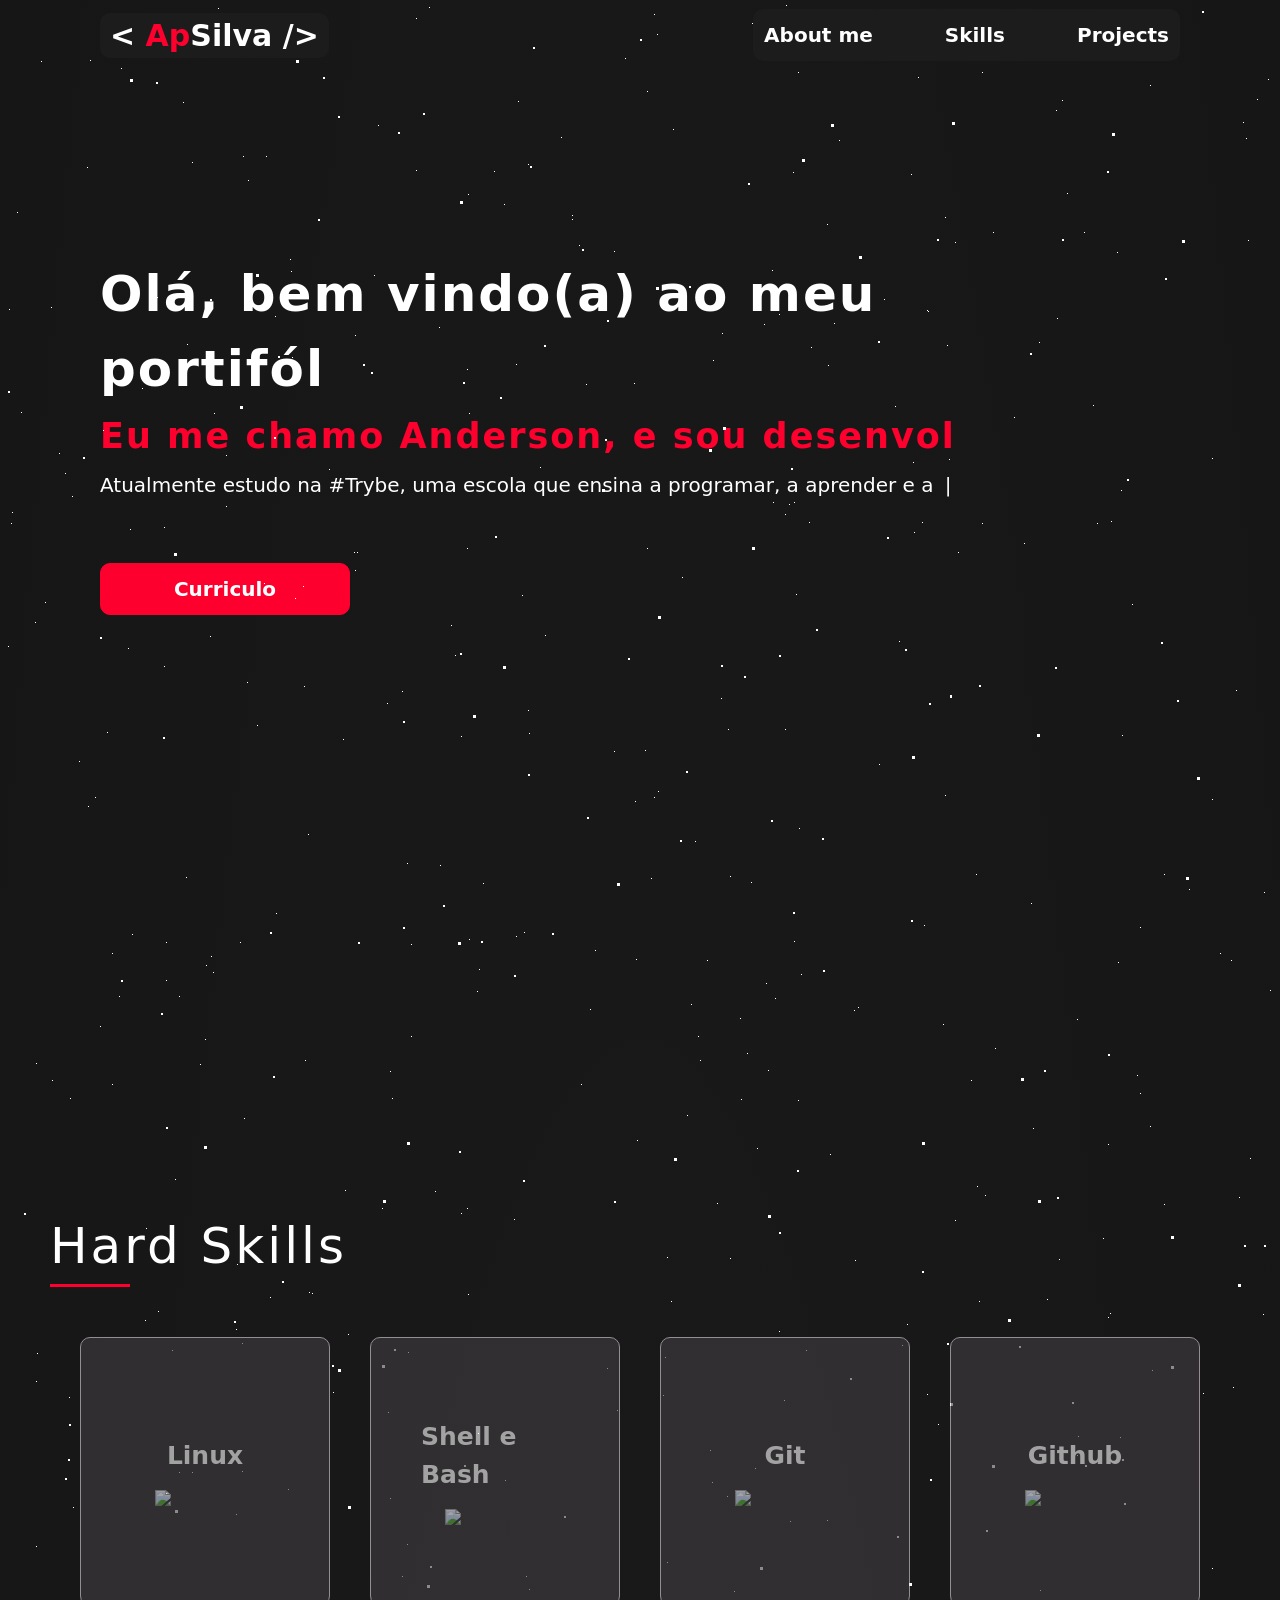
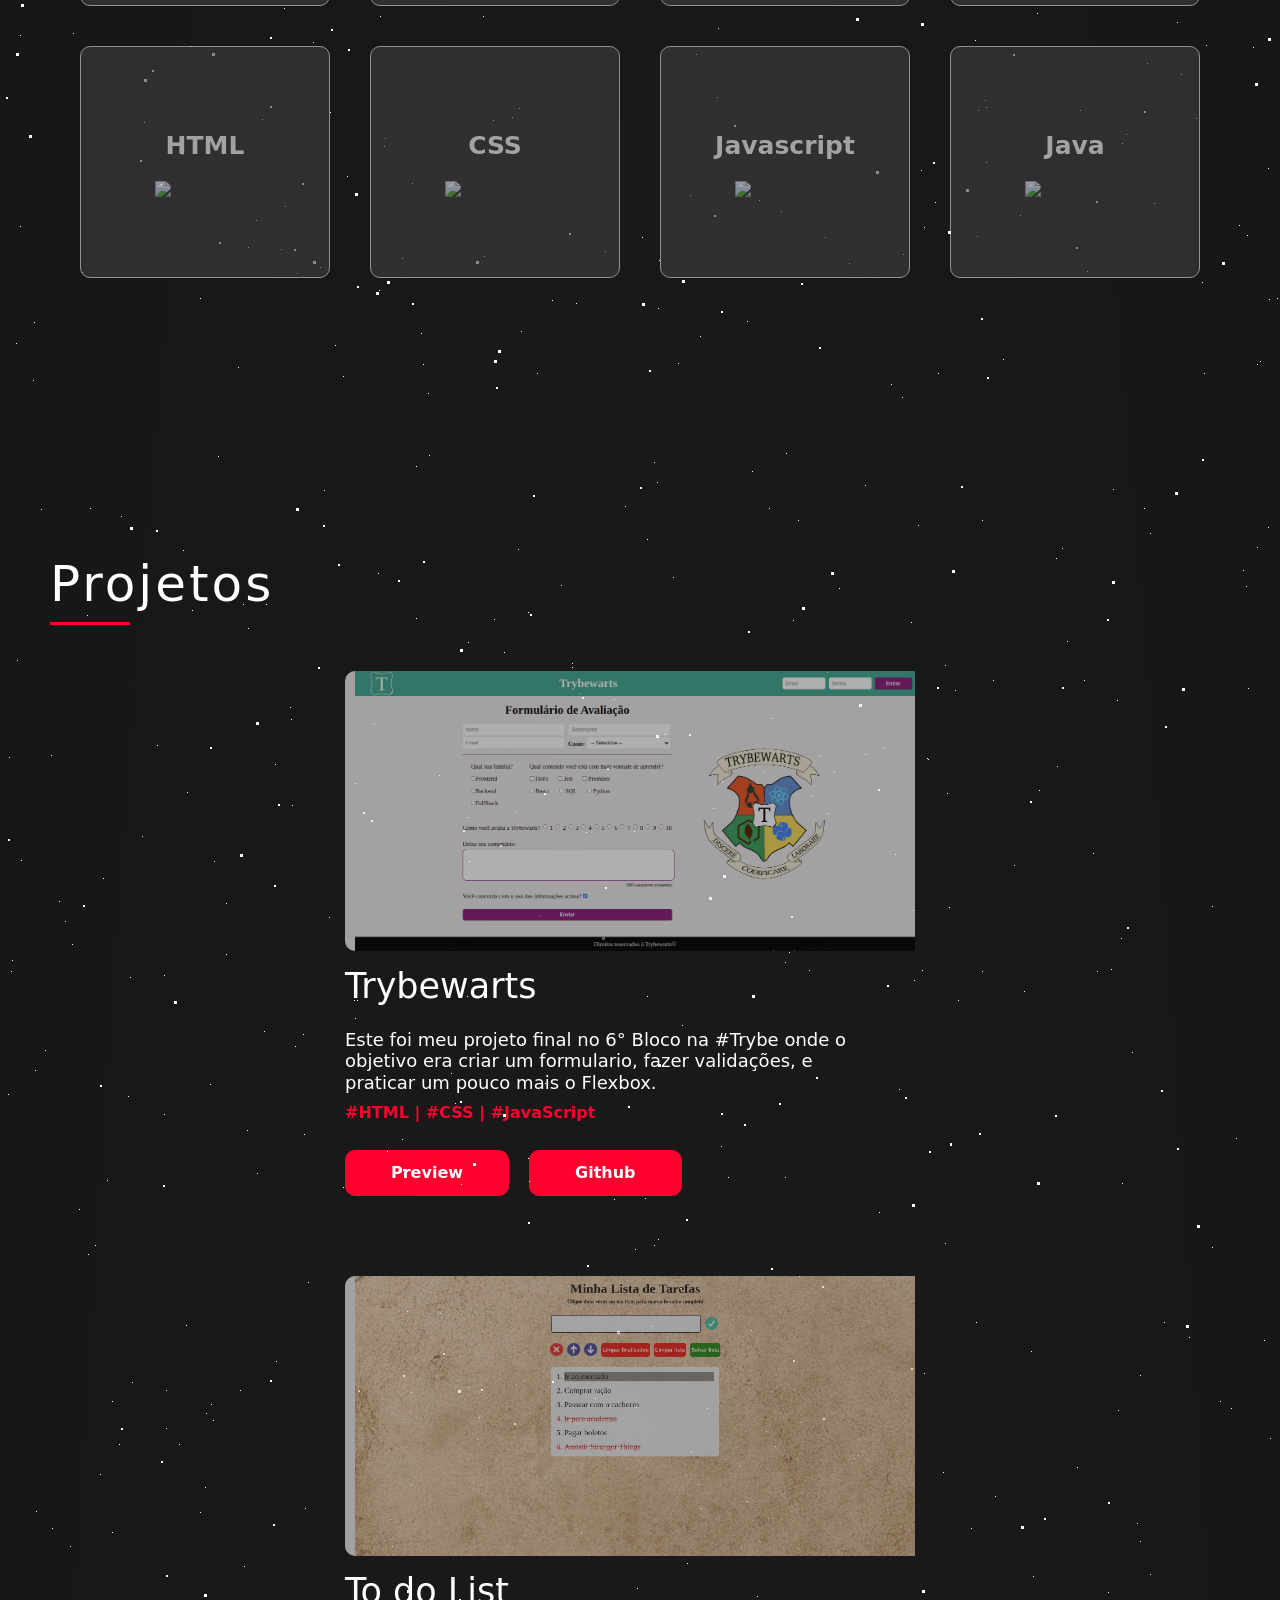
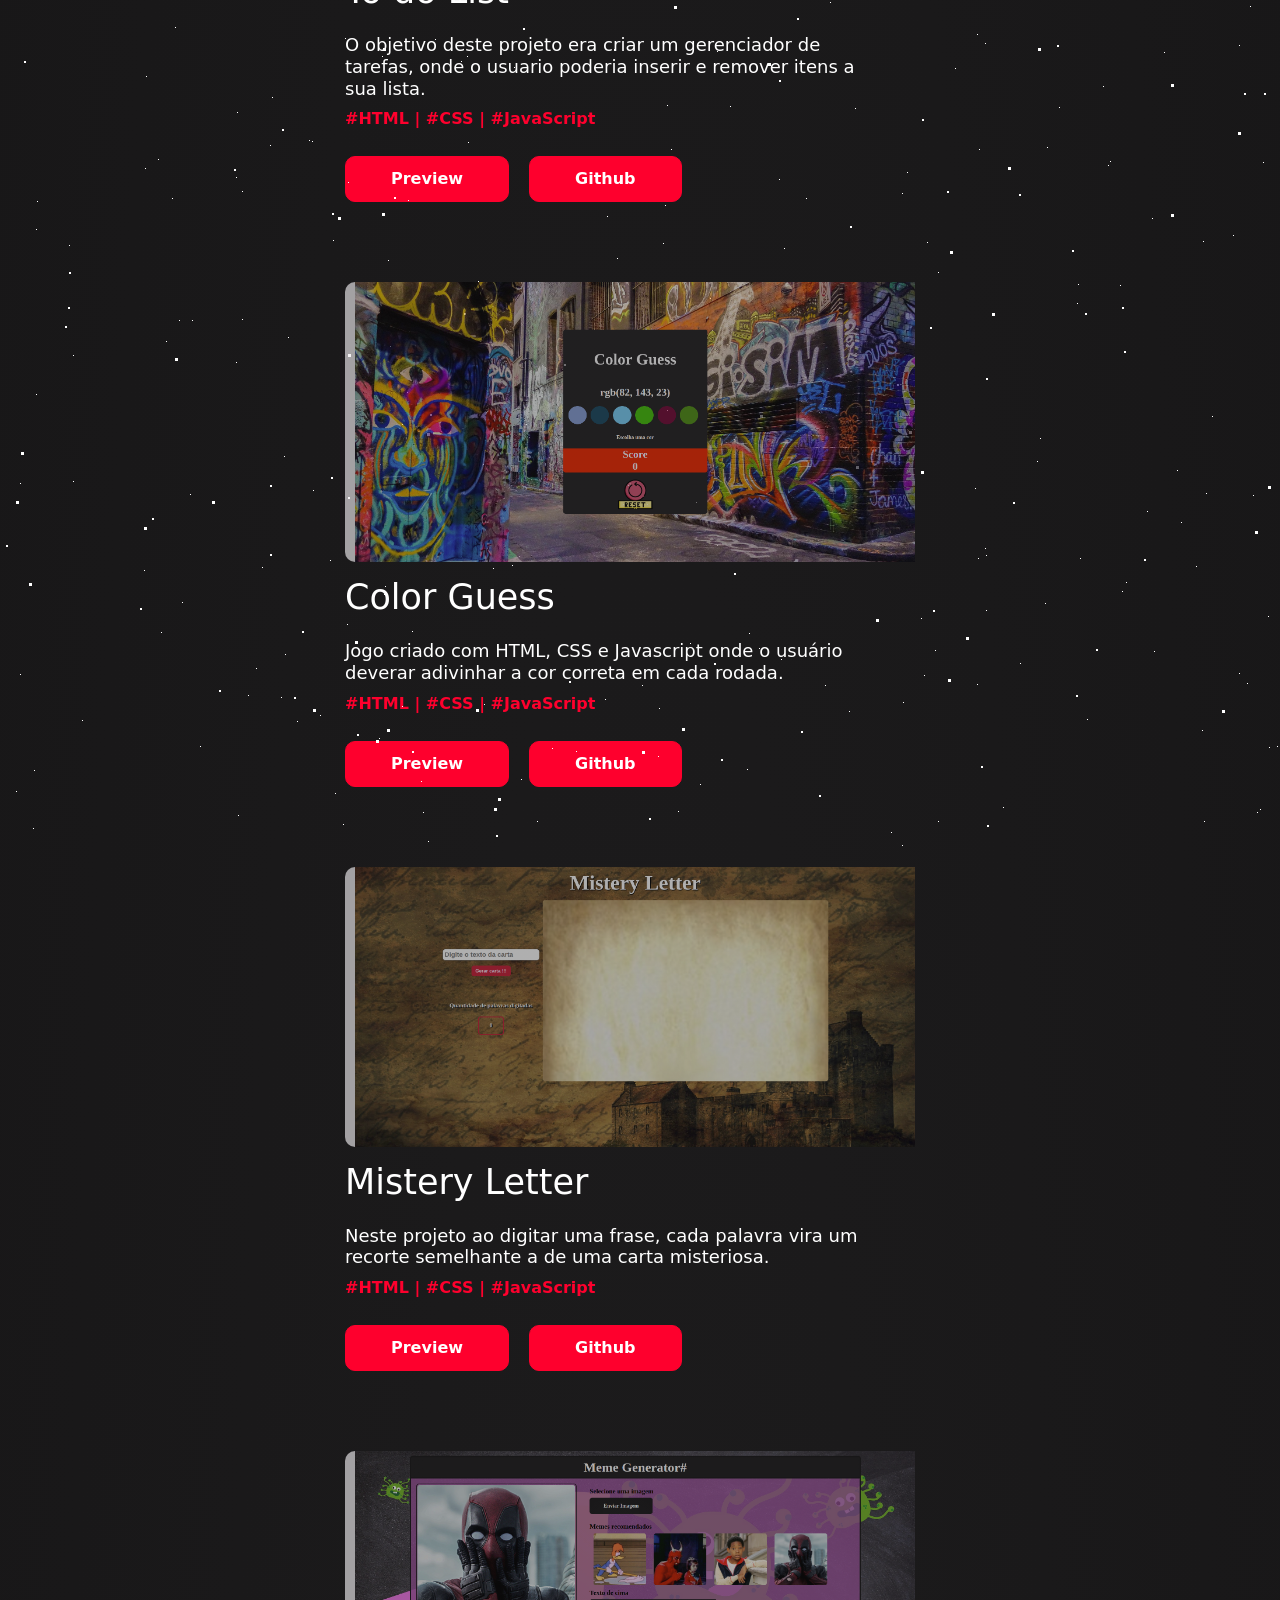
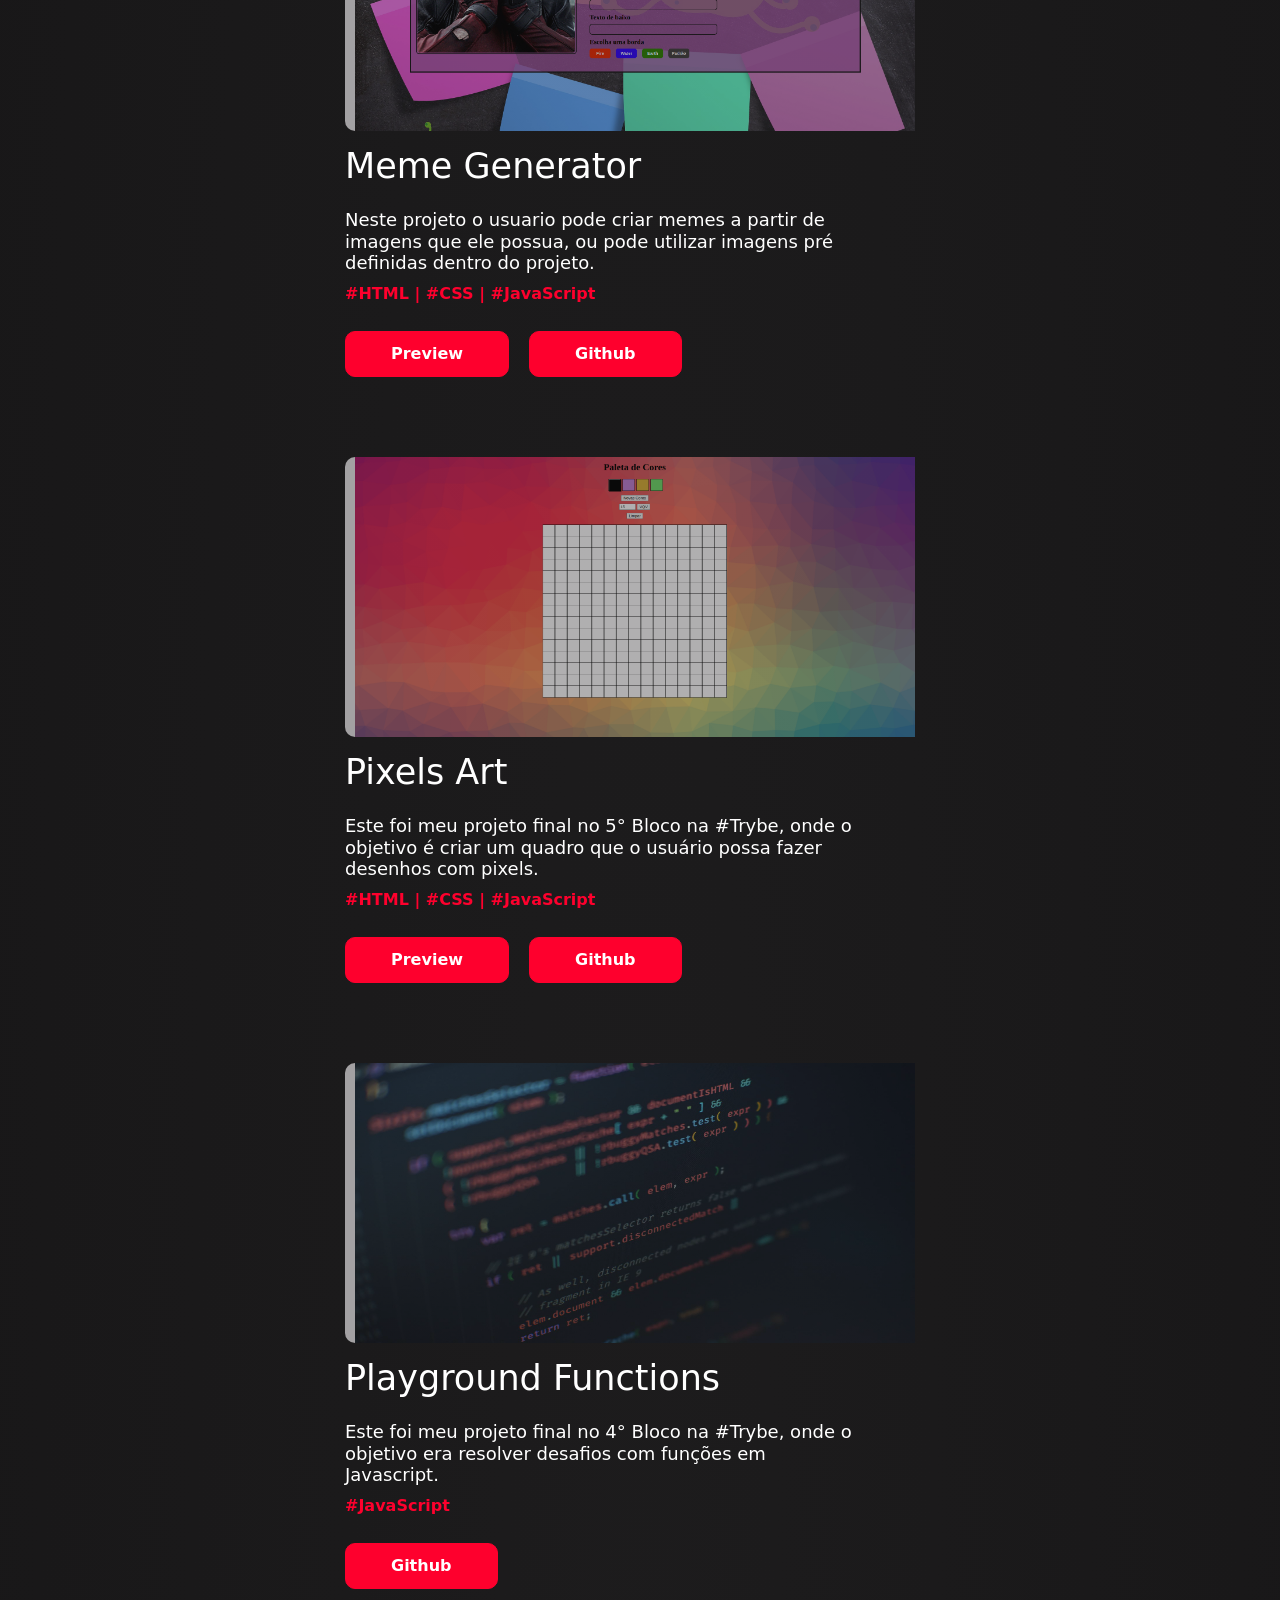
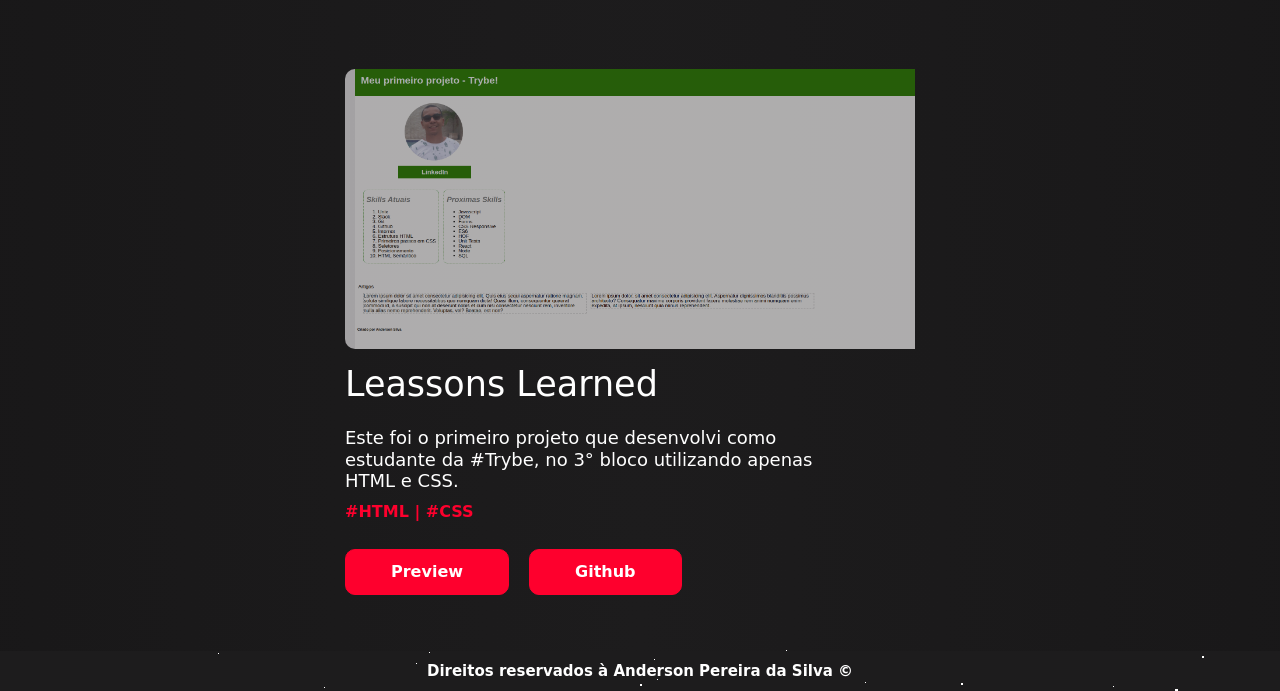
==== commit e1e4a8f0: "Adiciona rodape" ====
--- a/index.html
+++ b/index.html
@@ -142,7 +142,7 @@
               </section>
             </section>
           </article>
-          
+
           <article class="project-container">
             <img src="image/mistery-letter.png" alt="">
             
@@ -219,6 +219,8 @@
     <div id="stars2"></div>
     <div id="stars3"></div>
   </main>
+
+  <footer>Direitos reservados à Anderson Pereira da Silva ©</footer>
   
   <script type="module" src="https://unpkg.com/ionicons@5.5.2/dist/ionicons/ionicons.esm.js"></script>
   <script nomodule src="https://unpkg.com/ionicons@5.5.2/dist/ionicons/ionicons.js"></script>
--- a/style.css
+++ b/style.css
@@ -337,6 +337,18 @@
   transition: 0.7s all;
 }
 
+/* Footer */
+footer {
+  display: flex;
+  justify-content: center;
+  align-items: center;
+  background-color: #1D1C1D;
+  color: white;
+  height: 40px;
+  font-size: 15px;
+  font-weight: bold;
+}
+
 /* ScrollBar */
 body::-webkit-scrollbar-track {
   background-color: #1D1C1D;
@@ -351,6 +363,64 @@
 }
 
 /* Responsive */
+
+@media screen and (max-width: 1640px) {
+  
+  #h1{
+    font-size: 50px;
+    letter-spacing: 2px;
+    line-height: 1.5;
+    font-weight: bold;
+  }
+  
+  #h2 {
+    font-size: 35px;
+    letter-spacing: 2px;
+    color: #FE002D;
+    font-weight: bold;
+  }
+  
+  #h3 {
+    line-height: 2;
+    font-size: 20px;
+  }
+}
+
+@media screen and (max-width: 1185px) {
+  
+  #h1{
+    font-size: 30px;
+    letter-spacing: 2px;
+    line-height: 1.5;
+    font-weight: bold;
+  }
+  
+  #h2 {
+    font-size: 25px;
+    letter-spacing: 2px;
+    color: #FE002D;
+    font-weight: bold;
+  }
+  
+  #h3 {
+    line-height: 2;
+    font-size: 16px;
+  }
+
+  #curriculo {
+    width: 200px;
+    margin-top: 30px;
+    padding: 10px;
+    font-size: 18px;
+  }
+  
+  #social-media {
+    gap: 30px;
+    width: 200px;
+    margin-top: 30px;
+    font-size: 45px;
+  }
+}
 
 @media screen and (max-width: 900px) {
 
@@ -456,64 +526,6 @@
   } 
 }
 
-@media screen and (max-width: 1640px) {
-  
-  #h1{
-    font-size: 50px;
-    letter-spacing: 2px;
-    line-height: 1.5;
-    font-weight: bold;
-  }
-  
-  #h2 {
-    font-size: 35px;
-    letter-spacing: 2px;
-    color: #FE002D;
-    font-weight: bold;
-  }
-  
-  #h3 {
-    line-height: 2;
-    font-size: 20px;
-  }
-}
-
-@media screen and (max-width: 1185px) {
-  
-  #h1{
-    font-size: 30px;
-    letter-spacing: 2px;
-    line-height: 1.5;
-    font-weight: bold;
-  }
-  
-  #h2 {
-    font-size: 25px;
-    letter-spacing: 2px;
-    color: #FE002D;
-    font-weight: bold;
-  }
-  
-  #h3 {
-    line-height: 2;
-    font-size: 16px;
-  }
-
-  #curriculo {
-    width: 200px;
-    margin-top: 30px;
-    padding: 10px;
-    font-size: 18px;
-  }
-  
-  #social-media {
-    gap: 30px;
-    width: 200px;
-    margin-top: 30px;
-    font-size: 45px;
-  }
-}
-
 @media screen and (max-width: 879px) {
   
   #h1{
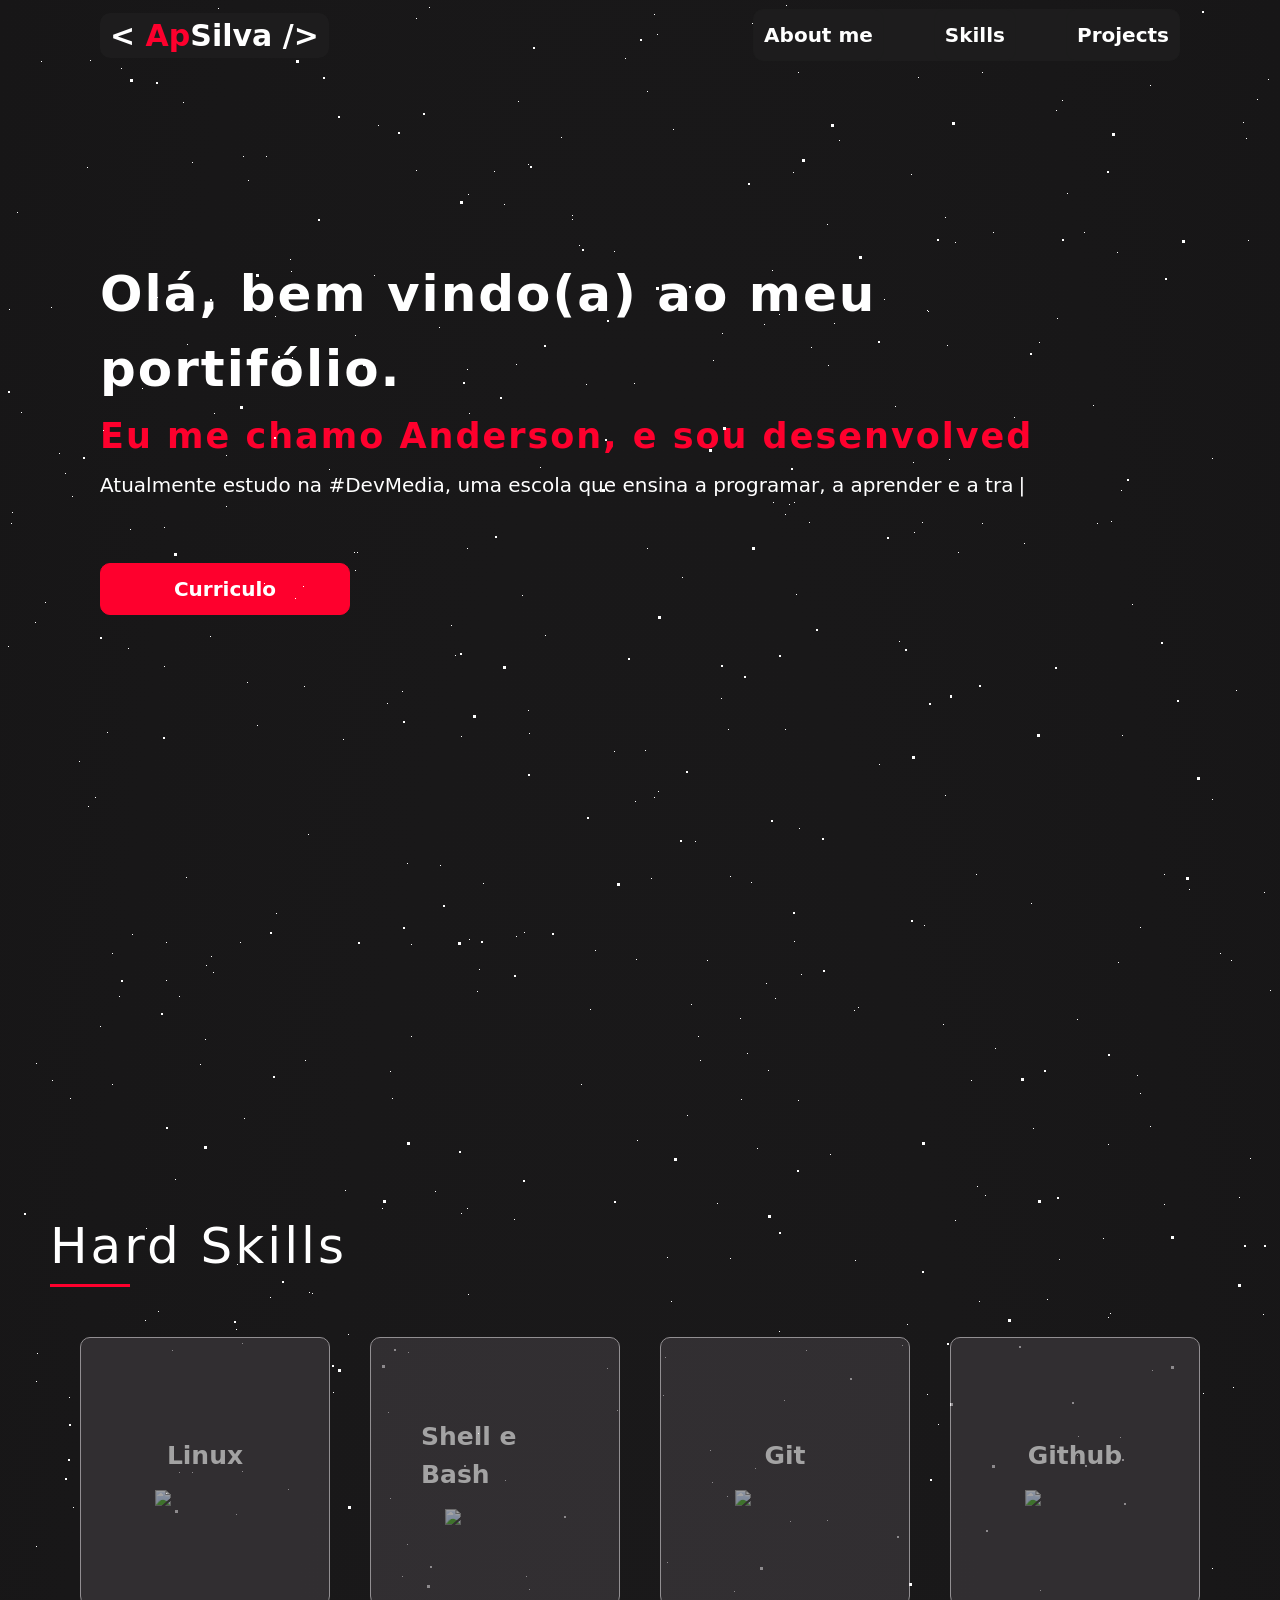
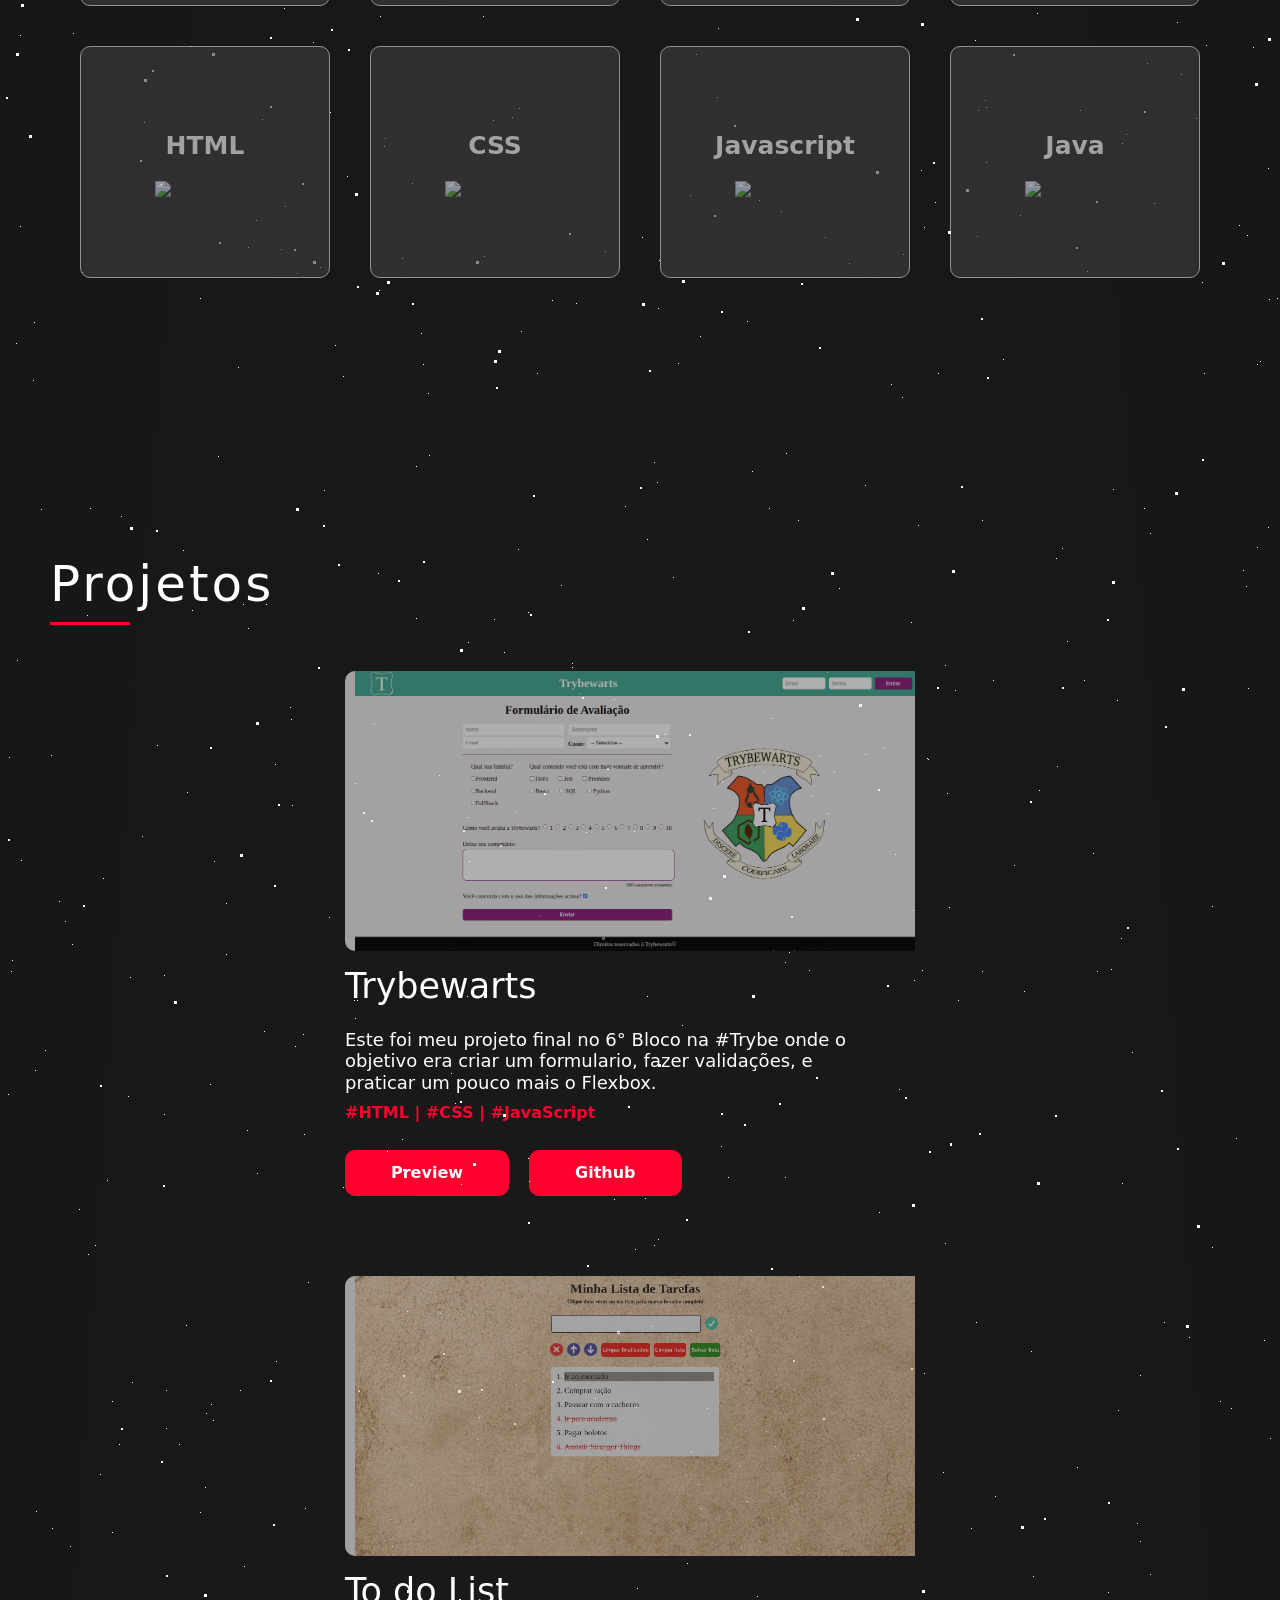
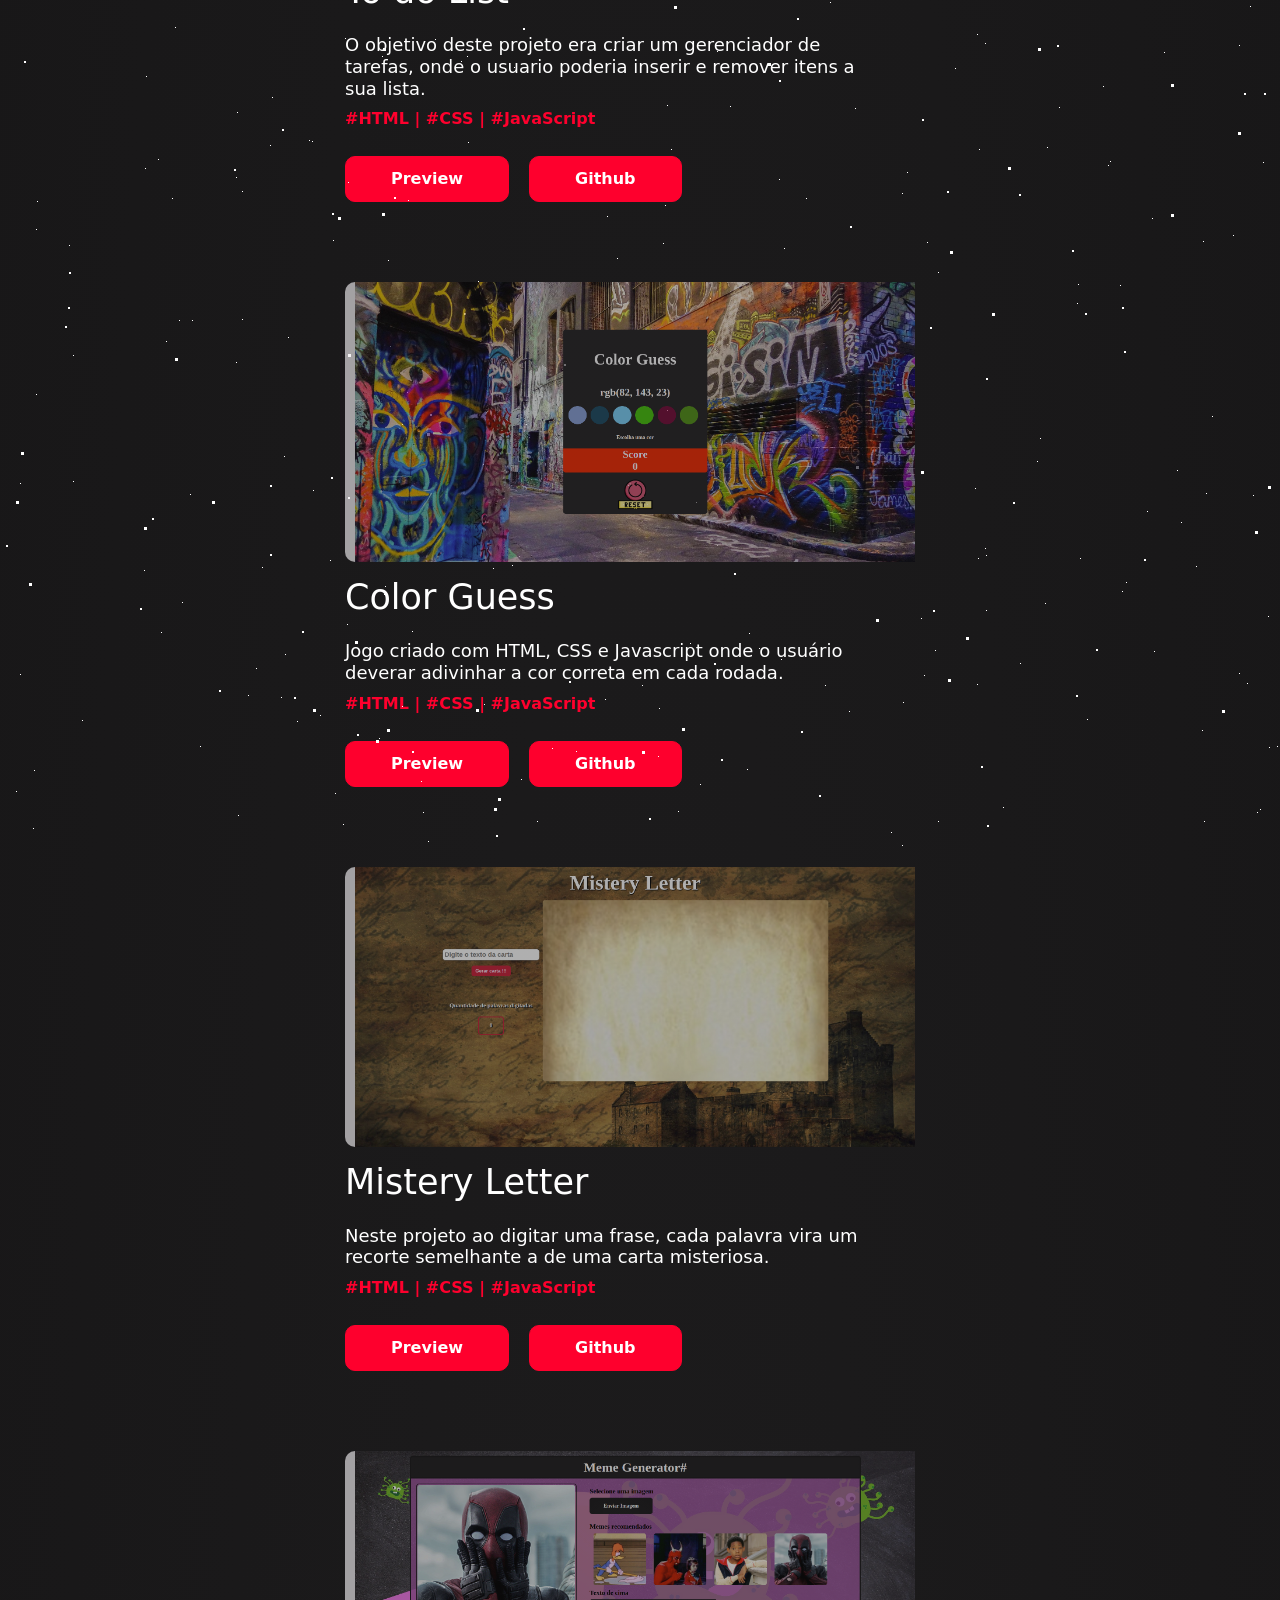
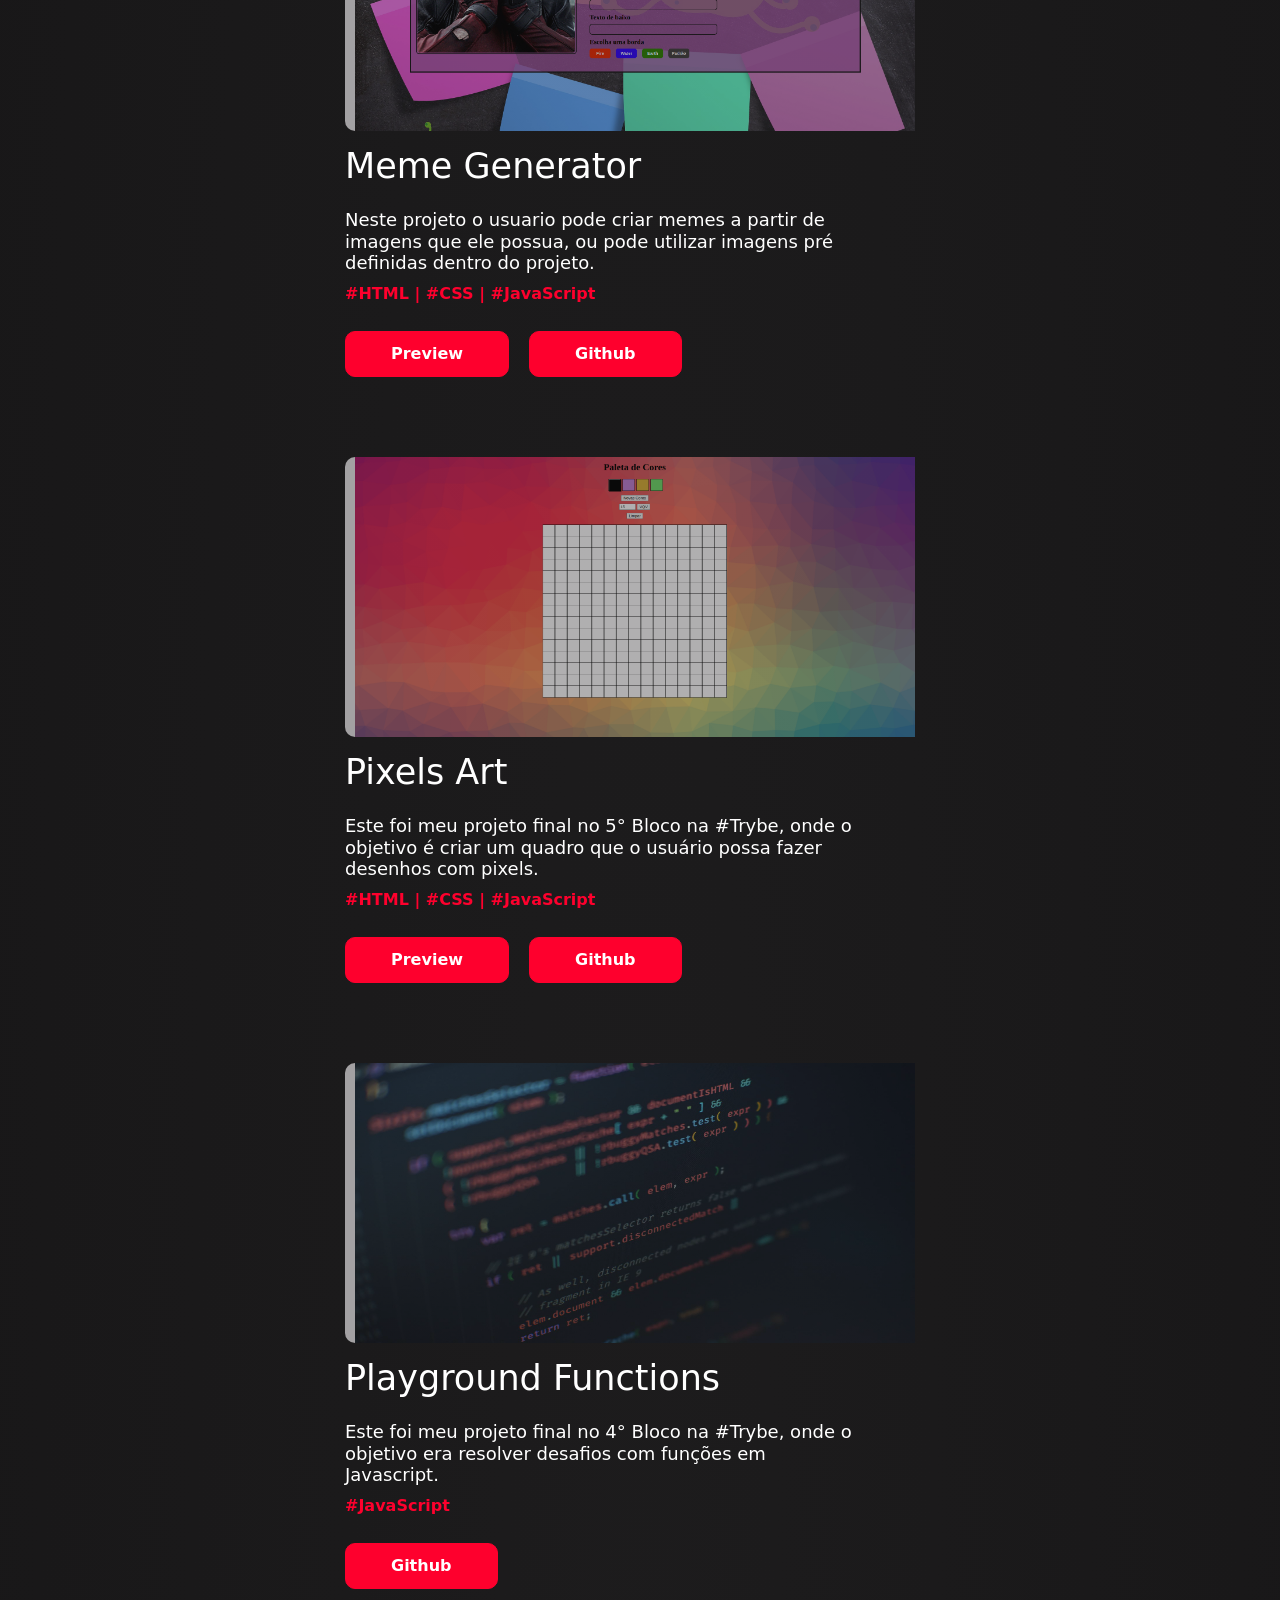
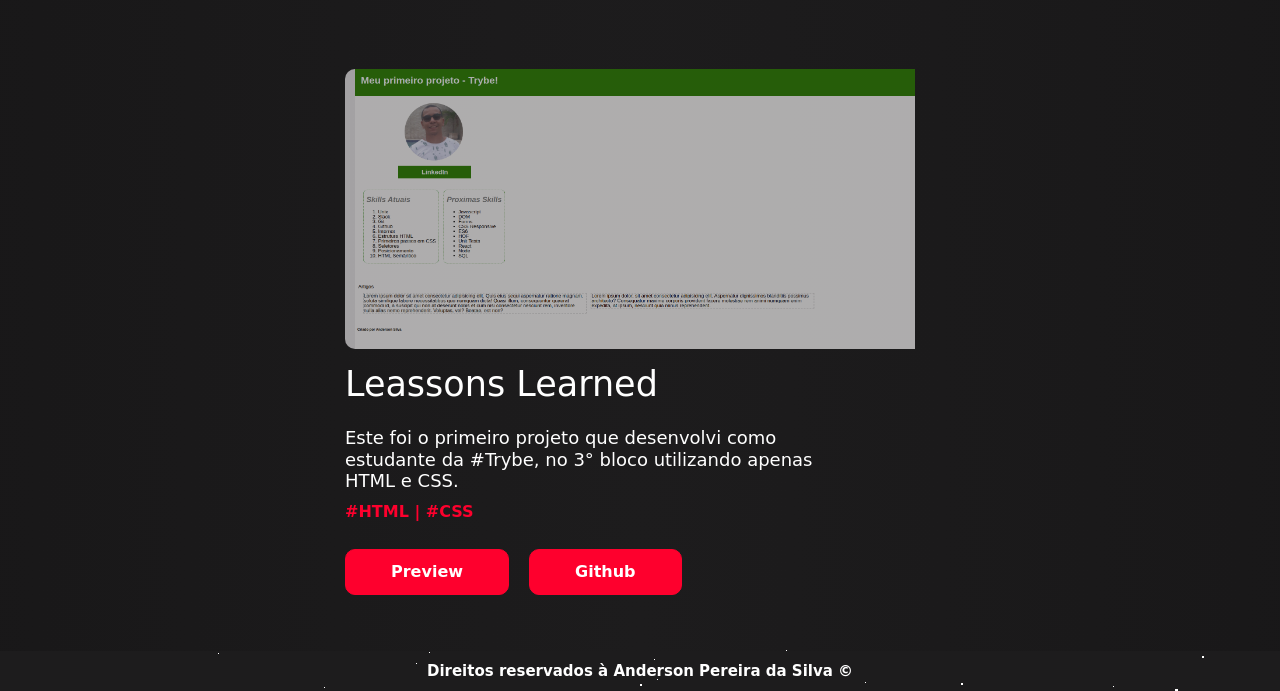
==== commit b7d0021d: "Adicionando pasta DevMedia e primeiro projeto" ====
--- a/index.html
+++ b/index.html
@@ -1,18 +1,23 @@
 <!DOCTYPE html>
 <html lang="pt-br">
+
 <head>
   <meta charset="UTF-8">
   <meta http-equiv="X-UA-Compatible" content="IE=edge">
   <meta name="viewport" content="width=device-width, initial-scale=1.0">
-  <link href="https://cdn.jsdelivr.net/npm/bootstrap@5.2.0-beta1/dist/css/bootstrap.min.css" rel="stylesheet" integrity="sha384-0evHe/X+R7YkIZDRvuzKMRqM+OrBnVFBL6DOitfPri4tjfHxaWutUpFmBp4vmVor" crossorigin="anonymous">
+  <link href="https://cdn.jsdelivr.net/npm/bootstrap@5.2.0-beta1/dist/css/bootstrap.min.css" rel="stylesheet"
+    integrity="sha384-0evHe/X+R7YkIZDRvuzKMRqM+OrBnVFBL6DOitfPri4tjfHxaWutUpFmBp4vmVor" crossorigin="anonymous">
   <link rel="stylesheet" href="stars.css">
   <link rel="stylesheet" href="style.css">
   <link rel="shortcut icon" href="image/notebook.png">
   <title>Anderson Silva - Portifólio</title>
 </head>
+
 <body>
   <header id="header">
-    <a id="logo" href="#">< <span>Ap</span>Silva /></a>
+    <a id="logo" href="#">
+      < <span>Ap</span>Silva />
+    </a>
 
     <nav id="nav">
       <button id="btn-mobile" aria-label="Abrir Menu" aria-haspopup="true" aria-expanded="false" aria-controls="menu">
@@ -28,23 +33,26 @@
   </header>
 
   <main id="main">
-    
+
     <div id="stars"></div>
     <div id="stars2"></div>
     <div id="stars3"></div>
-        
+
     <section id="section-home">
       <section id="section-content">
         <h1 id="h1">Olá, bem vindo(a) ao meu portifólio.</h1>
         <h2 id="h2">Eu me chamo Anderson, e sou desenvolvedor web.</h2>
-        <h3 id="h3">Atualmente estudo na #Trybe, uma escola que ensina a programar, a aprender e a trabalhar.</h3>
-        
+        <h3 id="h3">Atualmente estudo na #DevMedia, uma escola que ensina a programar, a aprender e a trabalhar.</h3>
+
         <a id="curriculo" href="Anderson Pereira da Silva.pdf" target="_blank">Curriculo</a>
 
         <nav id="social-media">
-          <a href="https://www.instagram.com/andersonp.sillva/" target="_blank"><ion-icon class="social-hover" name="logo-instagram"></ion-icon></a>
-          <a href="https://www.linkedin.com/in/ap-silva/" target="_blank"><ion-icon class="social-hover" name="logo-linkedin"></ion-icon></a>
-          <a href="https://github.com/Andersonp-Silva25" target="_blank"><ion-icon class="social-hover" name="logo-github"></ion-icon></a>
+          <a href="https://www.instagram.com/andersonp.sillva/" target="_blank"><ion-icon class="social-hover"
+              name="logo-instagram"></ion-icon></a>
+          <a href="https://www.linkedin.com/in/ap-silva/" target="_blank"><ion-icon class="social-hover"
+              name="logo-linkedin"></ion-icon></a>
+          <a href="https://github.com/Andersonp-Silva25" target="_blank"><ion-icon class="social-hover"
+              name="logo-github"></ion-icon></a>
         </nav>
       </section>
     </section>
@@ -65,23 +73,23 @@
             </article>
             <article class="skill-icon-container">
               <p>Git</p>
-              <img src="https://cdn.jsdelivr.net/gh/devicons/devicon/icons/git/git-original.svg" />          
+              <img src="https://cdn.jsdelivr.net/gh/devicons/devicon/icons/git/git-original.svg" />
             </article>
             <article class="skill-icon-container">
               <p>Github</p>
-              <img src="https://cdn.jsdelivr.net/gh/devicons/devicon/icons/github/github-original.svg" />                  
+              <img src="https://cdn.jsdelivr.net/gh/devicons/devicon/icons/github/github-original.svg" />
             </article>
             <article class="skill-icon-container">
               <p>HTML</p>
-              <img src="https://cdn.jsdelivr.net/gh/devicons/devicon/icons/html5/html5-original.svg" />          
+              <img src="https://cdn.jsdelivr.net/gh/devicons/devicon/icons/html5/html5-original.svg" />
             </article>
             <article class="skill-icon-container">
               <p>CSS</p>
-              <img src="https://cdn.jsdelivr.net/gh/devicons/devicon/icons/css3/css3-original.svg" />          
+              <img src="https://cdn.jsdelivr.net/gh/devicons/devicon/icons/css3/css3-original.svg" />
             </article>
             <article class="skill-icon-container">
               <p>Javascript</p>
-              <img src="https://cdn.jsdelivr.net/gh/devicons/devicon/icons/javascript/javascript-original.svg" />          
+              <img src="https://cdn.jsdelivr.net/gh/devicons/devicon/icons/javascript/javascript-original.svg" />
             </article>
             <article class="skill-icon-container">
               <p>Java</p>
@@ -103,111 +111,127 @@
         <section id="main-project-container">
           <article class="project-container">
             <img src="image/trybewarts.png" alt="">
-            
+
             <section class="project-discribe">
               <h3>Trybewarts</h3>
-              <h4>Este foi meu projeto final no 6° Bloco na #<span class="trybe">Trybe</span> onde o objetivo era criar um formulario, fazer validações, e praticar um pouco mais o Flexbox.</h4>
-              <h5>#HTML | #CSS |  #JavaScript</h5>
+              <h4>Este foi meu projeto final no 6° Bloco na #<span class="trybe">Trybe</span> onde o objetivo era criar
+                um formulario, fazer validações, e praticar um pouco mais o Flexbox.</h4>
+              <h5>#HTML | #CSS | #JavaScript</h5>
               <section class="buttom-discribe">
                 <a href="projetos/trybewarts/" target="_blank">Preview</a>
-                <a href="https://github.com/Andersonp-Silva25/Trybe-Projetos/tree/master/Bloco-6/trybewarts" target="_blank">Github</a>
-              </section>
-            </section>
-          </article>
-          
+                <a href="https://github.com/Andersonp-Silva25/Trybe-Projetos/tree/master/Bloco-6/trybewarts"
+                  target="_blank">Github</a>
+              </section>
+            </section>
+          </article>
+
           <article class="project-container">
             <img src="image/todolist.png" alt="">
-            
+
             <section class="project-discribe">
               <h3>To do List</h3>
-              <h4>O objetivo deste projeto era criar um gerenciador de tarefas, onde o usuario poderia inserir e remover itens a sua lista.</h4>
-              <h5>#HTML | #CSS |  #JavaScript</h5>
+              <h4>O objetivo deste projeto era criar um gerenciador de tarefas, onde o usuario poderia inserir e remover
+                itens a sua lista.</h4>
+              <h5>#HTML | #CSS | #JavaScript</h5>
               <section class="buttom-discribe">
                 <a href="projetos/todolist/" target="_blank">Preview</a>
-                <a href="https://github.com/Andersonp-Silva25/Trybe-Projetos/tree/master/Bloco-5/Projetos-Bonus/todolist" target="_blank">Github</a>
+                <a href="https://github.com/Andersonp-Silva25/Trybe-Projetos/tree/master/Bloco-5/Projetos-Bonus/todolist"
+                  target="_blank">Github</a>
               </section>
             </section>
           </article>
 
           <article class="project-container">
             <img src="image/color-guess.png" alt="">
-            
+
             <section class="project-discribe">
               <h3>Color Guess</h3>
-              <h4>Jogo criado com HTML, CSS e Javascript onde o usuário deverar adivinhar a cor correta em cada rodada.</h4>
-              <h5>#HTML | #CSS |  #JavaScript</h5>
+              <h4>Jogo criado com HTML, CSS e Javascript onde o usuário deverar adivinhar a cor correta em cada rodada.
+              </h4>
+              <h5>#HTML | #CSS | #JavaScript</h5>
               <section class="buttom-discribe">
                 <a href="projetos/color-guess/" target="_blank">Preview</a>
-                <a href="https://github.com/Andersonp-Silva25/Trybe-Projetos/tree/master/Bloco-5/Projetos-Bonus/color-guess" target="_blank">Github</a>
+                <a href="https://github.com/Andersonp-Silva25/Trybe-Projetos/tree/master/Bloco-5/Projetos-Bonus/color-guess"
+                  target="_blank">Github</a>
               </section>
             </section>
           </article>
 
           <article class="project-container">
             <img src="image/mistery-letter.png" alt="">
-            
+
             <section class="project-discribe">
               <h3>Mistery Letter</h3>
-              <h4>Neste projeto ao digitar uma frase, cada palavra vira um recorte semelhante a de uma carta misteriosa.</h4>
-              <h5>#HTML | #CSS |  #JavaScript</h5>
+              <h4>Neste projeto ao digitar uma frase, cada palavra vira um recorte semelhante a de uma carta misteriosa.
+              </h4>
+              <h5>#HTML | #CSS | #JavaScript</h5>
               <section class="buttom-discribe">
                 <a href="projetos/mistery-letter/" target="_blank">Preview</a>
-                <a href="https://github.com/Andersonp-Silva25/Trybe-Projetos/tree/master/Bloco-5/Projetos-Bonus/mistery-letter" target="_blank">Github</a>
+                <a href="https://github.com/Andersonp-Silva25/Trybe-Projetos/tree/master/Bloco-5/Projetos-Bonus/mistery-letter"
+                  target="_blank">Github</a>
               </section>
             </section>
           </article>
 
           <article class="project-container">
             <img src="image/meme-generator.png" alt="">
-            
+
             <section class="project-discribe">
               <h3>Meme Generator</h3>
-              <h4>Neste projeto o usuario pode criar memes a partir de imagens que ele possua, ou pode utilizar imagens pré definidas dentro do projeto.</h4>
-              <h5>#HTML | #CSS |  #JavaScript</h5>
+              <h4>Neste projeto o usuario pode criar memes a partir de imagens que ele possua, ou pode utilizar imagens
+                pré definidas dentro do projeto.</h4>
+              <h5>#HTML | #CSS | #JavaScript</h5>
               <section class="buttom-discribe">
                 <a href="projetos/meme-generator/" target="_blank">Preview</a>
-                <a href="https://github.com/Andersonp-Silva25/Trybe-Projetos/tree/master/Bloco-5/Projetos-Bonus/meme-generator" target="_blank">Github</a>
+                <a href="https://github.com/Andersonp-Silva25/Trybe-Projetos/tree/master/Bloco-5/Projetos-Bonus/meme-generator"
+                  target="_blank">Github</a>
               </section>
             </section>
           </article>
 
           <article class="project-container">
             <img src="image/pixel-art.png" alt="">
-            
+
             <section class="project-discribe">
               <h3>Pixels Art</h3>
-              <h4>Este foi meu projeto final no 5° Bloco na #Trybe, onde o objetivo é criar um quadro que o usuário possa fazer desenhos com pixels.</h4>
-              <h5>#HTML | #CSS |  #JavaScript</h5>
+              <h4>Este foi meu projeto final no 5° Bloco na #Trybe, onde o objetivo é criar um quadro que o usuário
+                possa fazer desenhos com pixels.</h4>
+              <h5>#HTML | #CSS | #JavaScript</h5>
               <section class="buttom-discribe">
                 <a href="projetos/pixel-art/" target="_blank">Preview</a>
-                <a href="https://github.com/Andersonp-Silva25/Trybe-Projetos/tree/master/Bloco-5/pixel-art" target="_blank">Github</a>
+                <a href="https://github.com/Andersonp-Silva25/Trybe-Projetos/tree/master/Bloco-5/pixel-art"
+                  target="_blank">Github</a>
               </section>
             </section>
           </article>
 
           <article class="project-container">
             <img src="image/code-5113374_1920.jpg" alt="">
-            
+
             <section class="project-discribe">
               <h3>Playground Functions</h3>
-              <h4>Este foi meu projeto final no 4° Bloco na #Trybe, onde o objetivo era resolver desafios com funções em Javascript.</h4>
+              <h4>Este foi meu projeto final no 4° Bloco na #Trybe, onde o objetivo era resolver desafios com funções em
+                Javascript.</h4>
               <h5>#JavaScript</h5>
               <section class="buttom-discribe">
-                <a href="https://github.com/Andersonp-Silva25/Trybe-Projetos/tree/master/Bloco-4/playground-functions" target="_blank">Github</a>
+                <a href="https://github.com/Andersonp-Silva25/Trybe-Projetos/tree/master/Bloco-4/playground-functions"
+                  target="_blank">Github</a>
               </section>
             </section>
           </article>
 
           <article class="project-container">
             <img src="image/lessons-learned.png" alt="">
-            
+
             <section class="project-discribe">
               <h3>Leassons Learned</h3>
-              <h4>Este foi o primeiro projeto que desenvolvi como estudante da #Trybe, no 3° bloco utilizando apenas HTML e CSS.</h4>
+              <h4>Este foi o primeiro projeto que desenvolvi como estudante da #Trybe, no 3° bloco utilizando apenas
+                HTML e CSS.</h4>
               <h5>#HTML | #CSS</h5>
               <section class="buttom-discribe">
                 <a href="projetos/lessons-learned/" target="_blank">Preview</a>
-                <a href="https://github.com/Andersonp-Silva25/Trybe-Projetos/tree/master/Bloco-3/lessons-learned" target="_blank">Github</a>
+                <a href="https://github.com/Andersonp-Silva25/Trybe-Projetos/tree/master/Bloco-3/lessons-learned"
+                  target="_blank">Github</a>
               </section>
             </section>
           </article>
@@ -221,9 +245,10 @@
   </main>
 
   <footer>Direitos reservados à Anderson Pereira da Silva ©</footer>
-  
+
   <script type="module" src="https://unpkg.com/ionicons@5.5.2/dist/ionicons/ionicons.esm.js"></script>
   <script nomodule src="https://unpkg.com/ionicons@5.5.2/dist/ionicons/ionicons.js"></script>
   <script src="script.js"></script>
 </body>
+
 </html>
